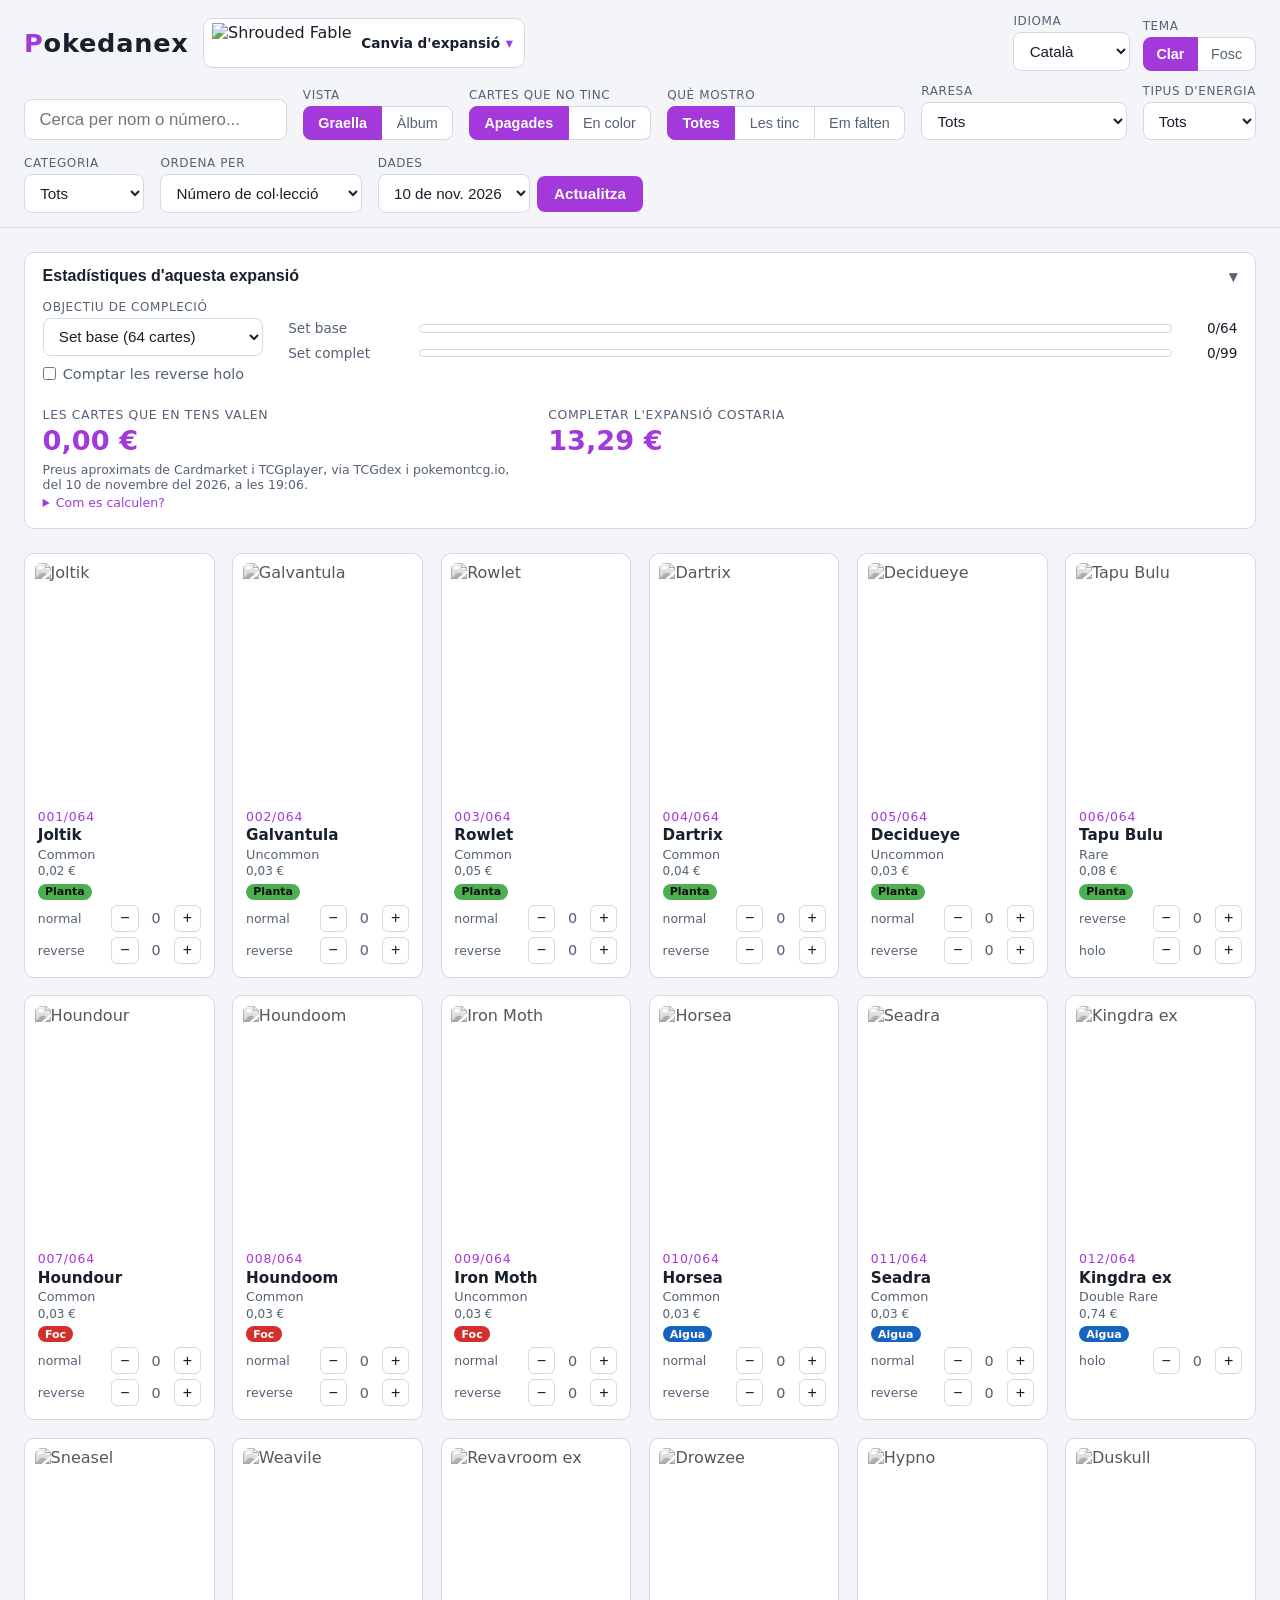
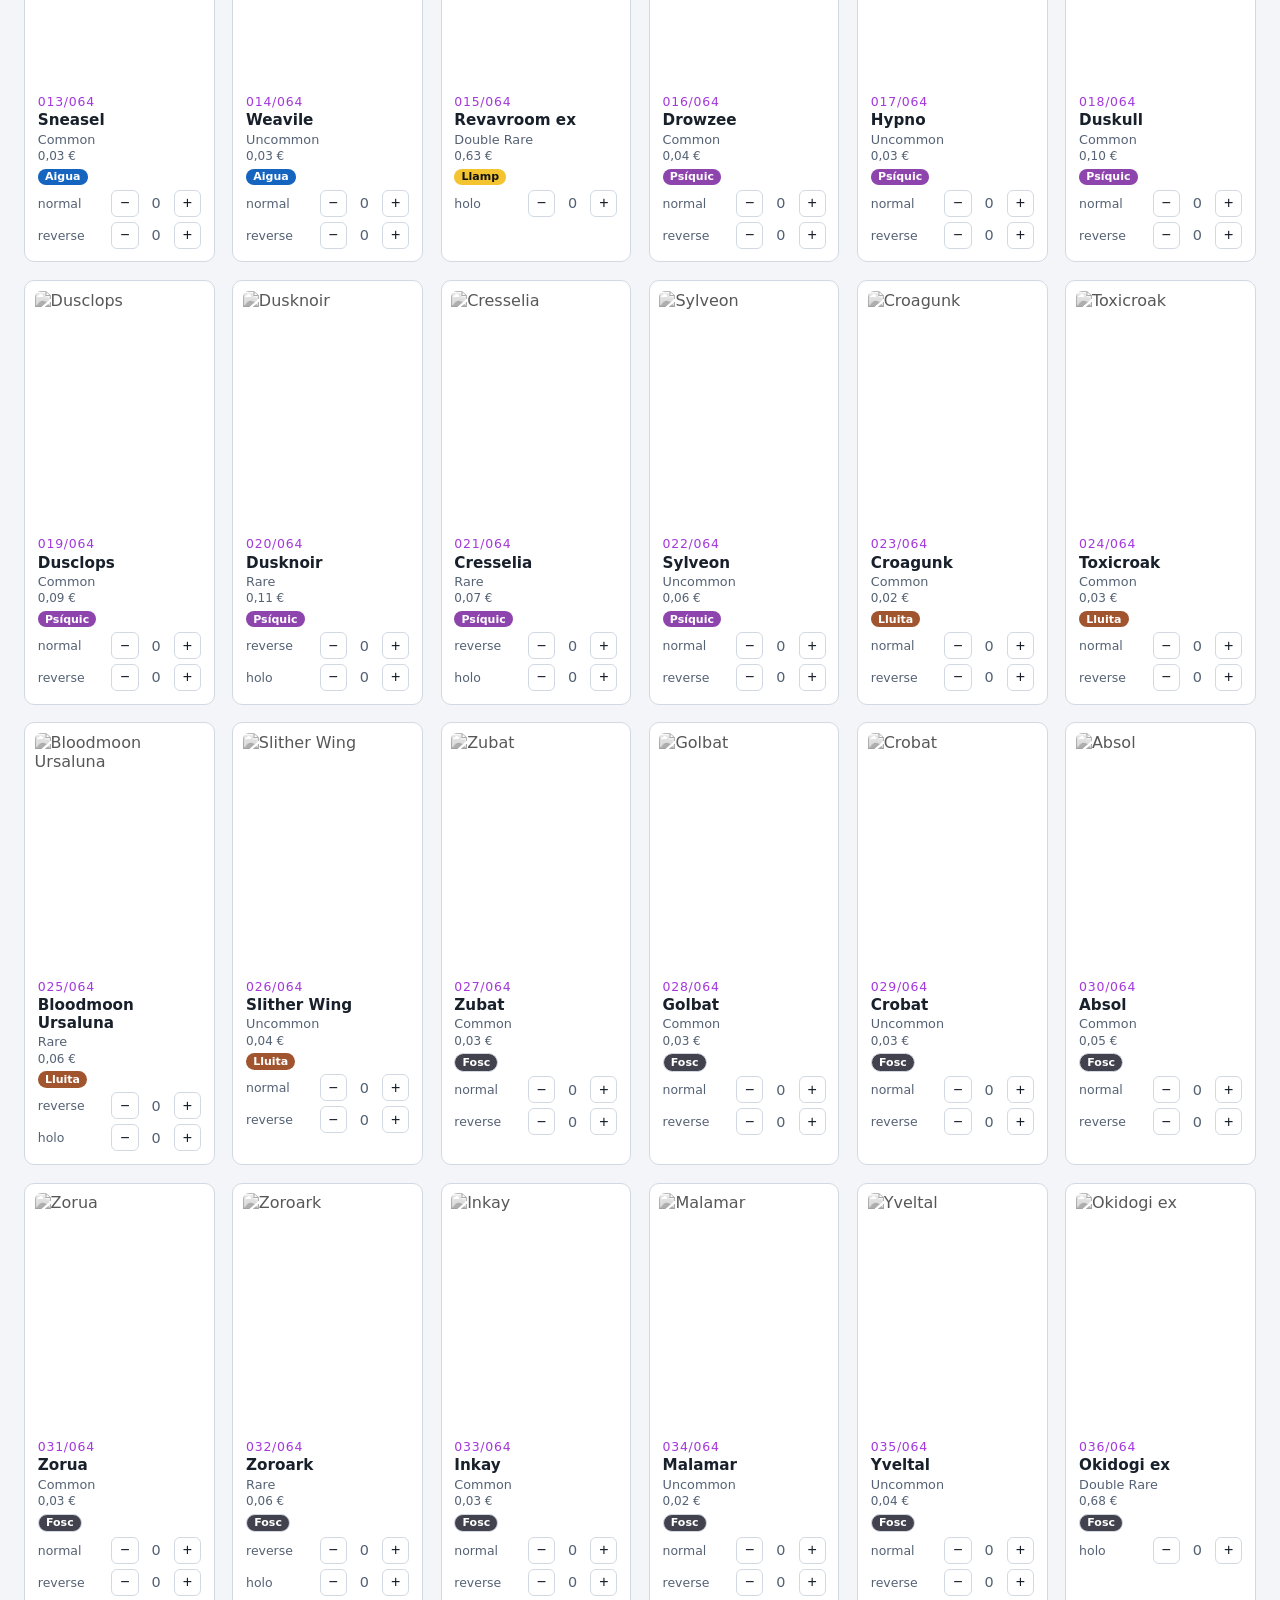
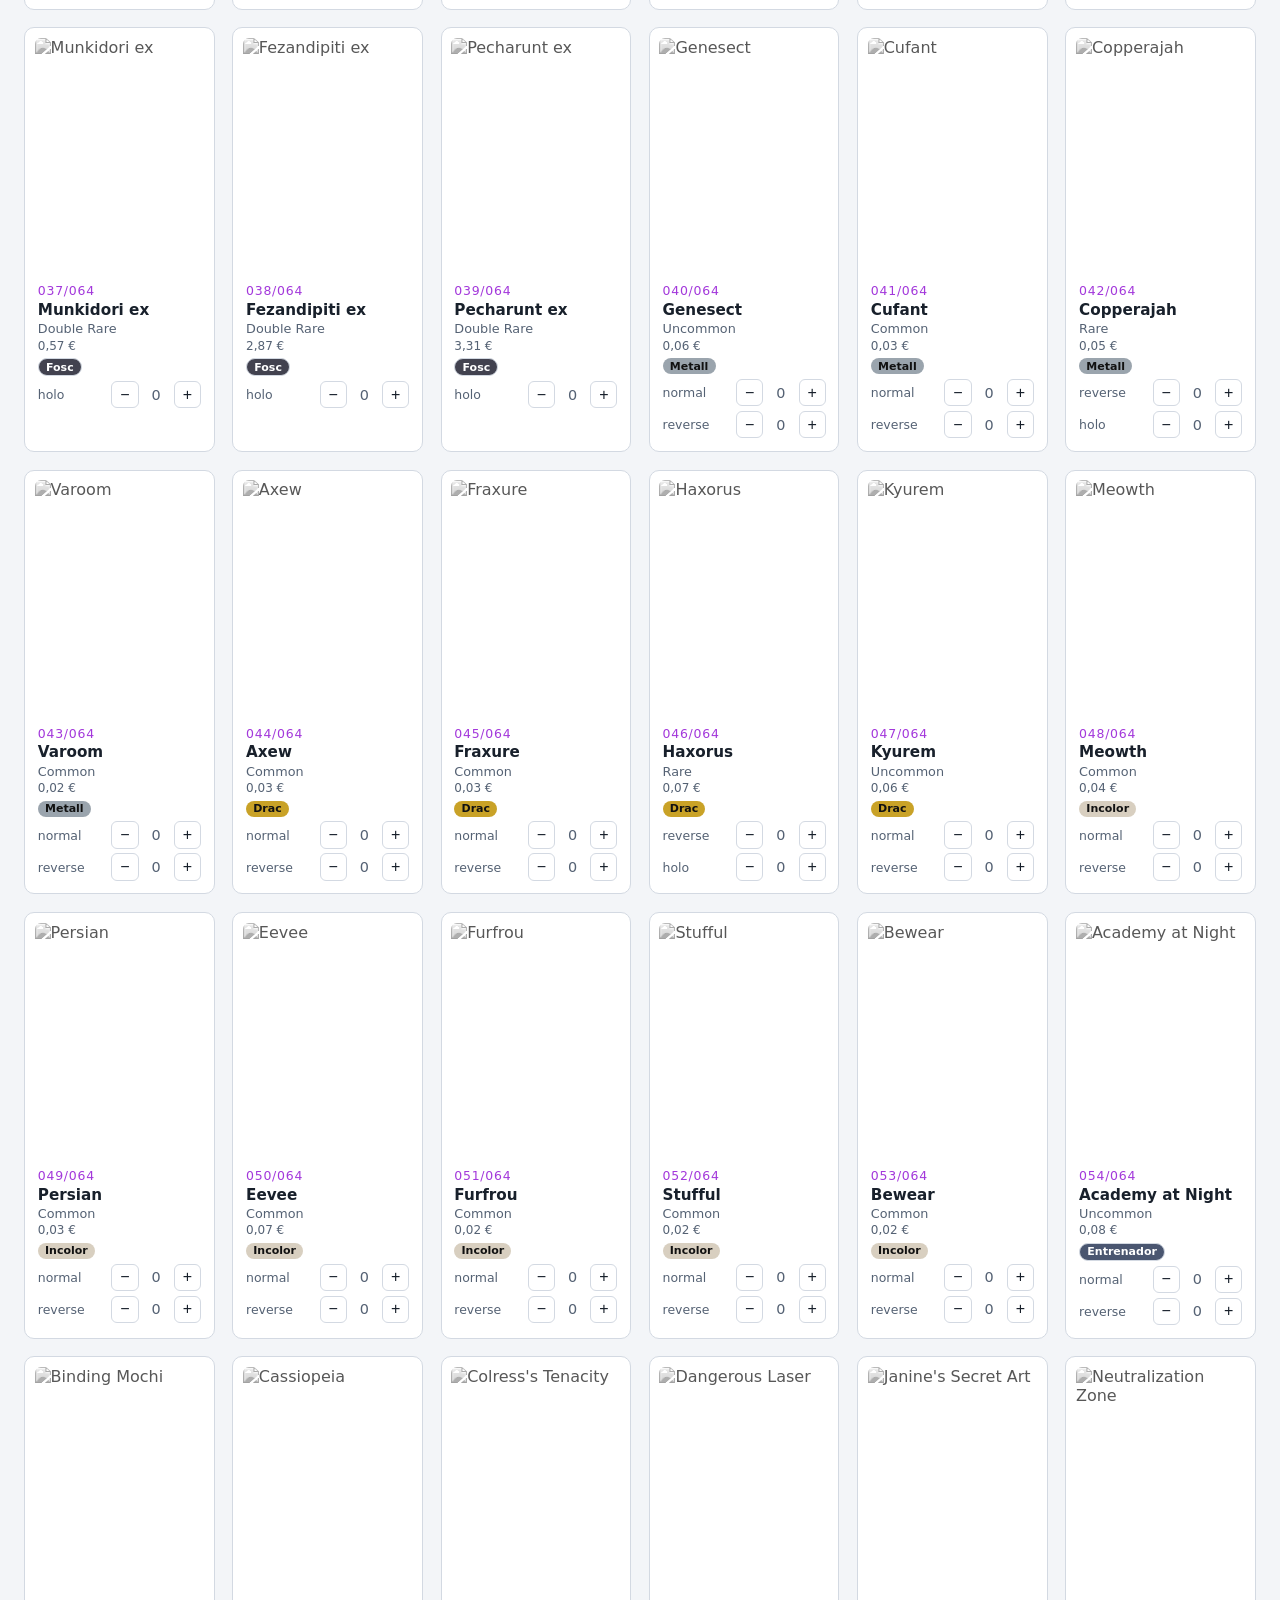
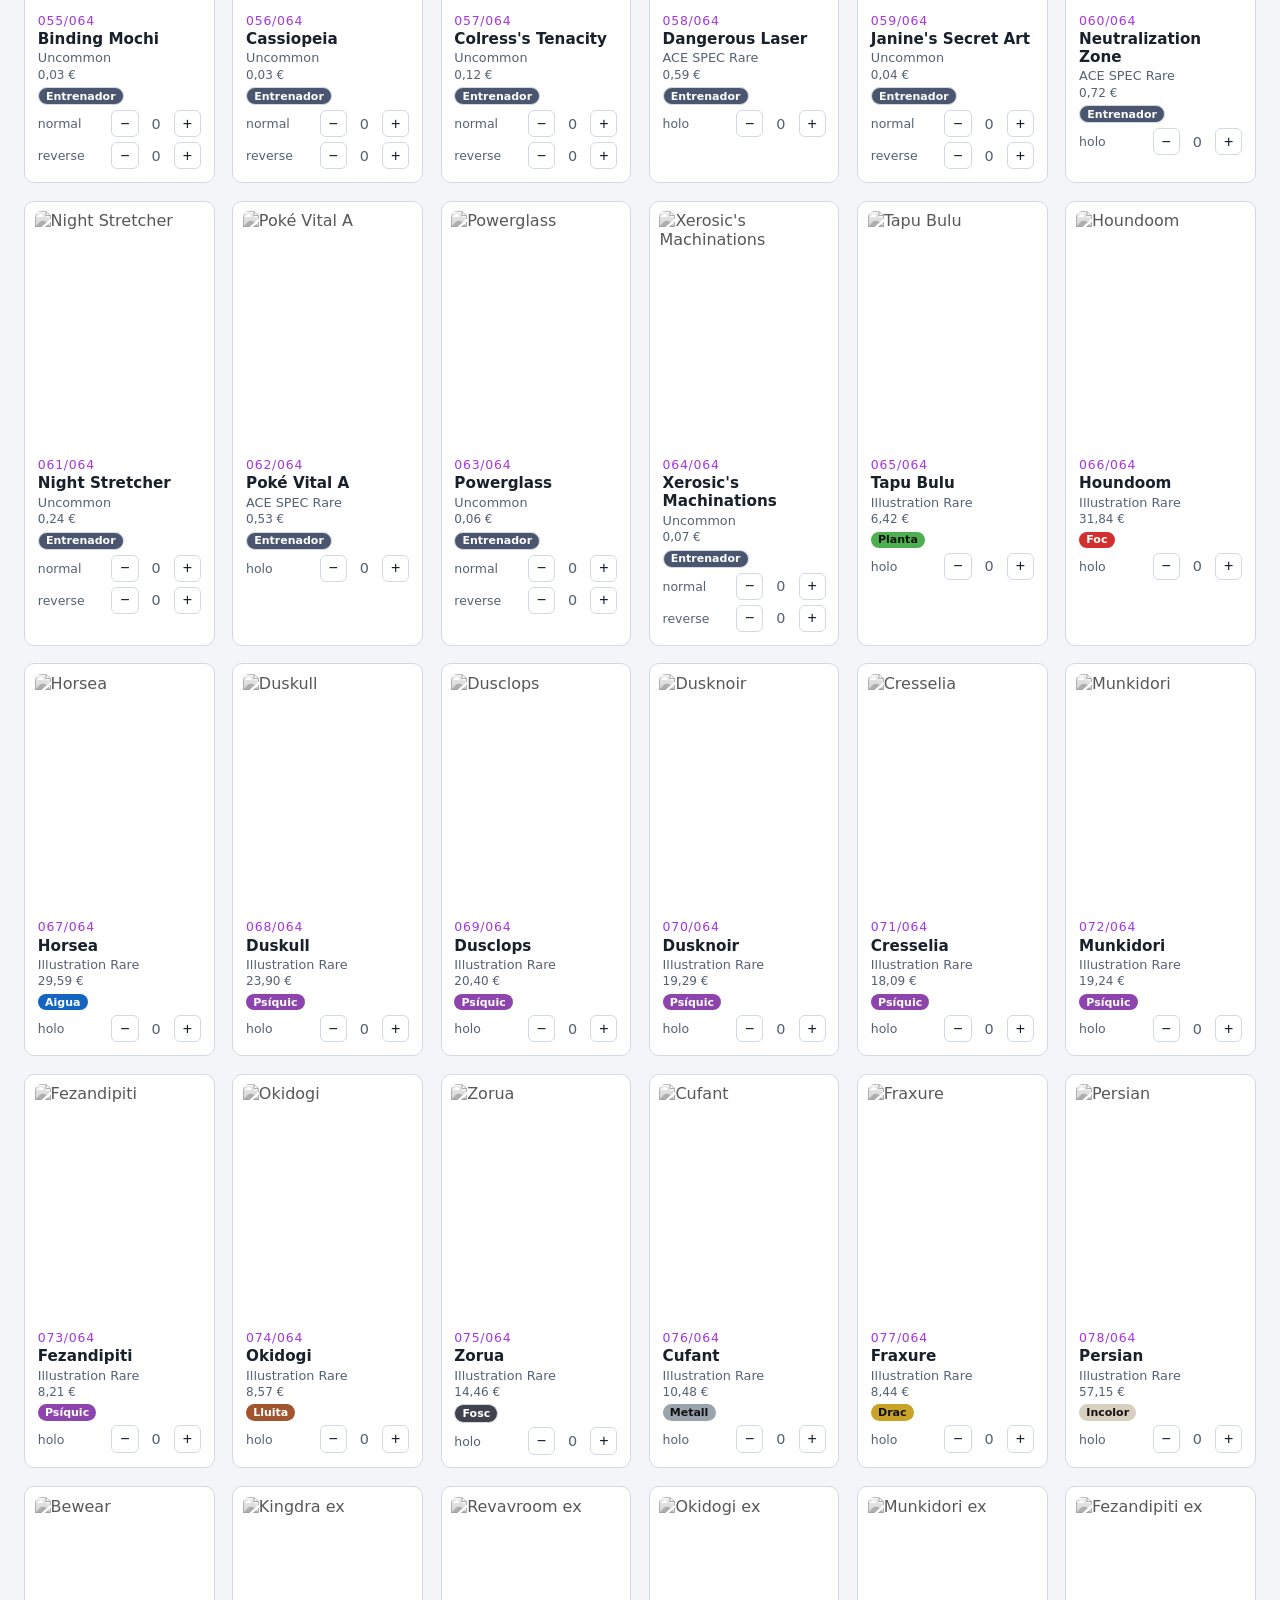
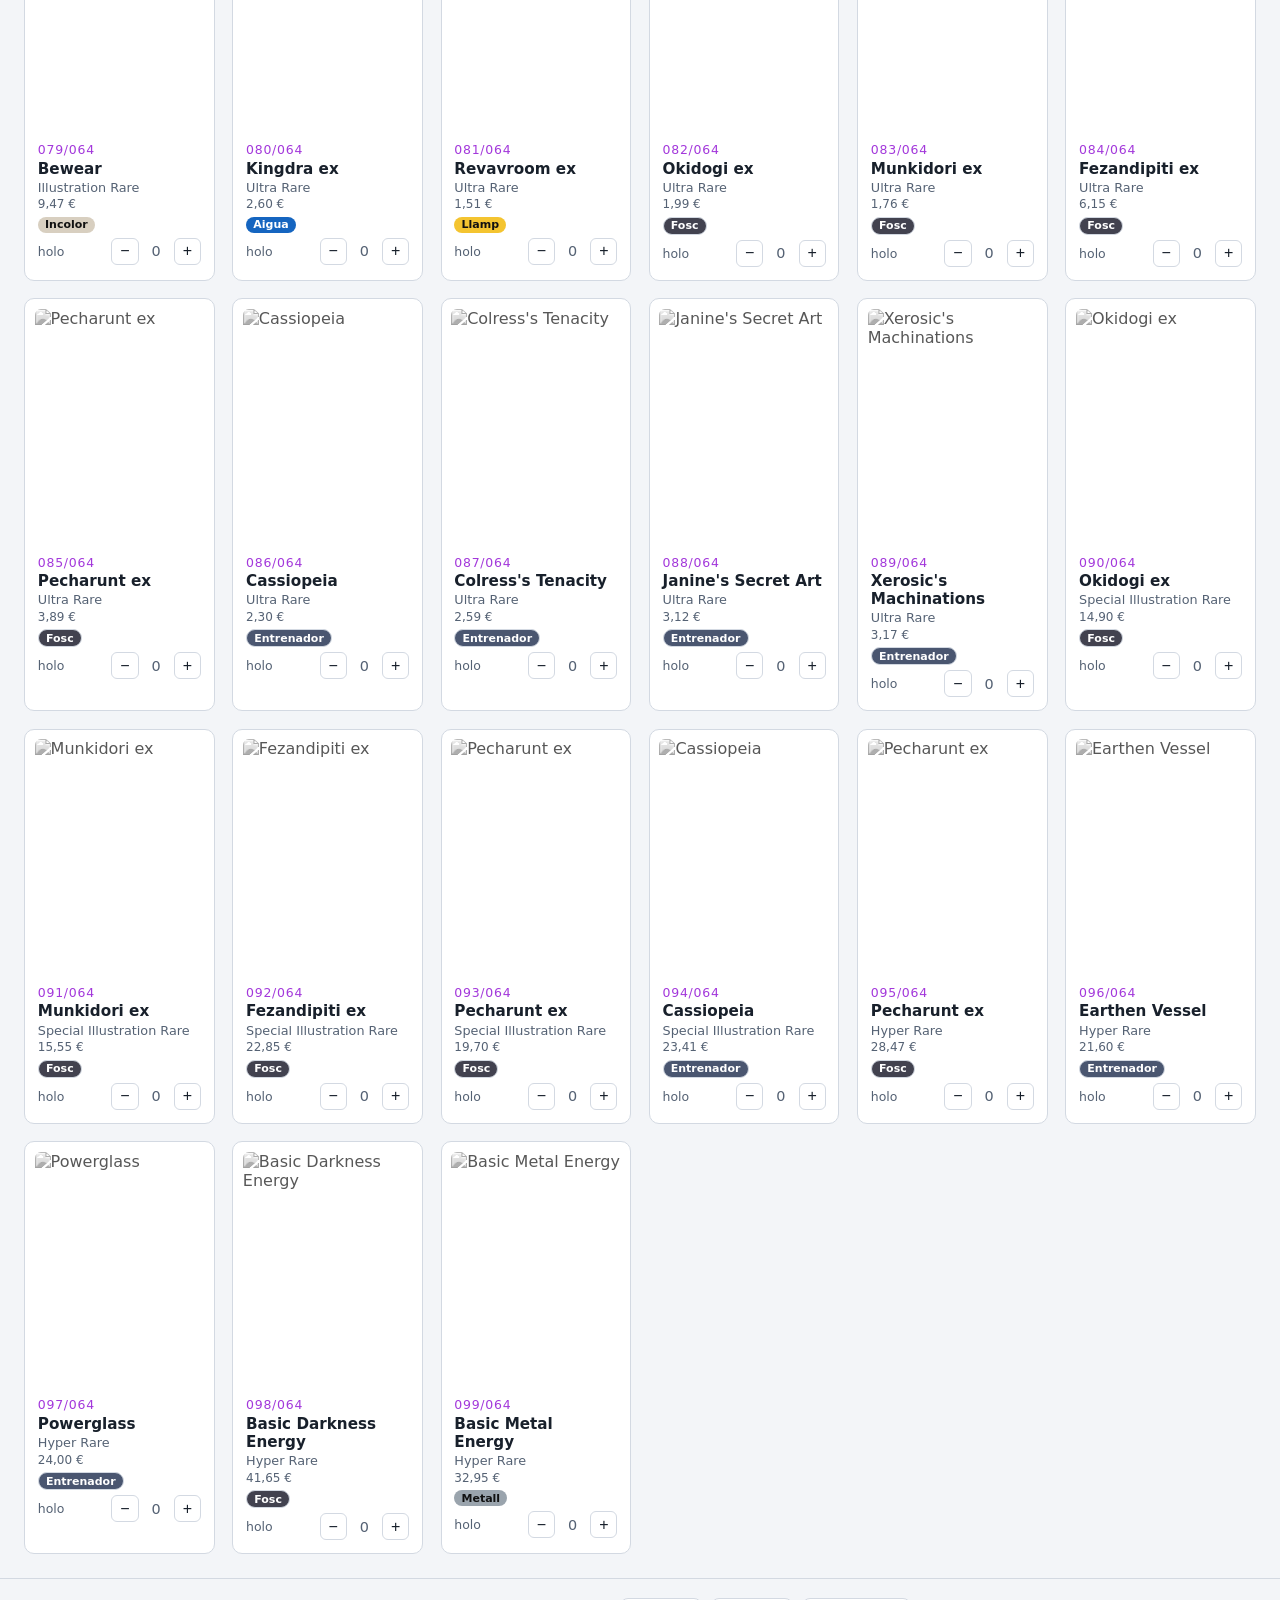
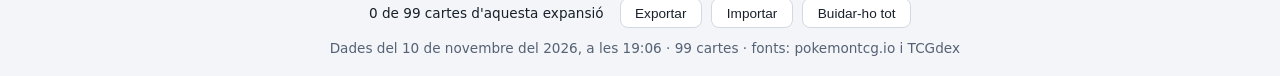
==== app/index.html @ b61984a4 "Merge pull request #34 from GerardRevesV/claude/enquesta-tema-clar Tema clar amb interruptor Clar / " ====
<!DOCTYPE html>
<html lang="ca">
<head>
  <meta charset="UTF-8">
  <!-- viewport-fit=cover: en mòbils amb osca (notch) la pàgina ocupa tota
       la pantalla i el CSS hi afegeix els marges segurs amb env() -->
  <meta name="viewport" content="width=device-width, initial-scale=1, viewport-fit=cover">
  <title>Pokedanex</title>
  <!-- Tema clar o fosc ABANS de carregar l'estil, perquè la pàgina no
       parpellegi: la tria desada al navegador o, si no n'hi ha, la del
       dispositiu (prefers-color-scheme). L'interruptor és a main.js. -->
  <script>
    (function () {
      var desat = null;
      try { desat = window.localStorage.getItem("pokedanex.colorScheme"); } catch (e) {}
      var clar = desat === "clar" || desat === "fosc"
        ? desat === "clar"
        : window.matchMedia("(prefers-color-scheme: light)").matches;
      document.documentElement.dataset.tema = clar ? "clar" : "fosc";
    })();
  </script>
  <link rel="stylesheet" href="css/style.css">
  <link rel="stylesheet" href="css/holo.css">
  <!-- Les imatges de cartes venen d'aquest domini: obrir la connexió
       abans d'hora estalvia temps a la primera imatge (sobretot en 4G) -->
  <link rel="preconnect" href="https://images.pokemontcg.io">
</head>
<body>

  <header class="capcalera">
    <div class="fila-marca">
      <div class="marca">
        <h1>Pokedanex</h1>
        <!-- El logotip del set (que omple el JavaScript) és alhora el botó
             que obre el selector d'expansions (selector-expansions.js).
             Porta el text «Canvia d'expansió» a la vista: a l'enquesta,
             tres persones no van veure que el logotip es podia clicar -->
        <button type="button" id="boto-expansions" class="boto-expansions"
                aria-haspopup="dialog">
          <img id="logo-set" class="logo-set" src="" alt="" decoding="async" hidden>
          <span class="boto-expansions-text">
            <span data-i18n="expansions.obrir">Canvia d'expansió</span>
            <span class="caret" aria-hidden="true">▾</span>
          </span>
        </button>
      </div>
      <div class="preferencies">
        <div class="control">
          <label for="selector-idioma" data-i18n="idioma.etiqueta">Idioma</label>
          <select id="selector-idioma">
            <option value="ca">Català</option>
            <option value="es">Castellano</option>
            <option value="en">English</option>
          </select>
        </div>
        <!-- Tema clar o fosc (es recorda; per defecte, el del dispositiu) -->
        <div class="control">
          <span id="tema-etiqueta" class="control-etiqueta" data-i18n="tema.etiqueta">Tema</span>
          <div id="commutador-tema" class="segmentat" role="group" aria-labelledby="tema-etiqueta">
            <button type="button" data-tema="clar" data-i18n="tema.clar">Clar</button>
            <button type="button" data-tema="fosc" data-i18n="tema.fosc">Fosc</button>
          </div>
        </div>
      </div>
    </div>

    <div class="fila-controls">
      <input id="cercador" class="cercador" type="search" autocomplete="off"
             placeholder="" data-i18n-placeholder="cerca.placeholder">
      <div class="control">
        <span class="control-etiqueta" data-i18n="vista.etiqueta">Vista</span>
        <!-- Commutador de vista: graella clàssica o àlbum realista -->
        <div id="commutador-vista" class="segmentat">
          <button type="button" class="actiu" data-vista="graella" data-i18n="vista.graella">Graella</button>
          <button type="button" data-vista="album" data-i18n="vista.album">Àlbum</button>
        </div>
      </div>
      <!-- En mòbil, la resta de controls es pleguen sota aquest botó
           (a escriptori el botó no es veu i el bloc no altera el layout) -->
      <button type="button" id="boto-filtres" class="boto-filtres"
              aria-expanded="false" aria-controls="bloc-filtres">
        <span class="boto-filtres-text">
          <span data-i18n="filtres.boto">Filtres i opcions</span>
          <!-- Quants filtres hi ha actius a dins (l'omple main.js): amb el
               bloc plegat, era l'única cosa que no es veia -->
          <span id="filtres-compte" class="filtres-compte" hidden></span>
        </span>
        <span class="caret" aria-hidden="true">▾</span>
      </button>
      <div id="bloc-filtres" class="bloc-filtres">
      <div class="control">
        <span class="control-etiqueta" data-i18n="visual.etiqueta">Cartes que no tinc</span>
        <!-- Mode de visualització: col·lecció (cartes pendents apagades)
             o catàleg (totes en color, amb marc daurat a les tingudes) -->
        <div id="mode-visual" class="segmentat">
          <button type="button" class="actiu" data-visual="colleccio" data-i18n="visual.colleccio">Apagades</button>
          <button type="button" data-visual="cataleg" data-i18n="visual.cataleg">En color</button>
        </div>
      </div>
      <div class="control">
        <span class="control-etiqueta" data-i18n="filtre.etiqueta">Col·lecció</span>
        <!-- Filtre de col·lecció: es combina amb el cercador de text -->
        <div id="filtre-colleccio" class="segmentat">
          <button type="button" class="actiu" data-filtre="totes" data-i18n="filtre.totes">Totes</button>
          <button type="button" data-filtre="tinc" data-i18n="filtre.tinc">Les tinc</button>
          <button type="button" data-filtre="falten" data-i18n="filtre.falten">Em falten</button>
        </div>
      </div>
      <!-- Filtres desplegables: es combinen amb el cercador i el filtre de col·lecció.
           Les opcions les omple el JavaScript a partir de les dades del set. -->
      <div class="control">
        <label for="filtre-raresa" data-i18n="filtre.raresa">Raresa</label>
        <select id="filtre-raresa"></select>
      </div>
      <div class="control">
        <label for="filtre-tipus" data-i18n="filtre.tipus">Tipus d'energia</label>
        <select id="filtre-tipus"></select>
      </div>
      <div class="control">
        <label for="filtre-categoria" data-i18n="filtre.categoria">Categoria</label>
        <select id="filtre-categoria"></select>
      </div>
      <!-- Ordenació de la graella: les opcions són fixes, així el canvi
           d'idioma les retradueix sense haver de reconstruir-les -->
      <!-- A la vista d’àlbum aquest control s’amaga (main.js): l’ordre d’un
           àlbum és físic —el número de col·lecció— i no es pot canviar -->
      <div class="control" id="control-ordre">
        <label for="ordre-graella" data-i18n="ordre.etiqueta">Ordena per</label>
        <select id="ordre-graella">
          <option value="numero" data-i18n="ordre.numero">Número de col·lecció</option>
          <option value="preu" data-i18n="ordre.preu">Preu (més cara primer)</option>
          <option value="artista" data-i18n="ordre.artista">Il·lustrador (A-Z)</option>
          <option value="pokedex" data-i18n="ordre.pokedex">Número de Pokédex</option>
        </select>
      </div>
      <!-- Les dues coses que toquen les dades, en un sol bloc: quina
           còpia s'està mirant i el botó de baixar-ne una de nova -->
      <div class="control" id="control-dades">
        <span class="control-etiqueta" data-i18n="dades.etiqueta">Dades</span>
        <div class="dades-fila">
          <select id="selector-versio" data-i18n-aria="versio.etiqueta"></select>
          <button id="boto-actualitza" class="boto-accent" data-i18n="actualitza.boto">
            Actualitza
          </button>
        </div>
      </div>
      <!-- Torna la cerca i tots els filtres al valor per defecte (l'ordre
           i la vista no són filtres: no es toquen). Només es veu si hi ha
           alguna cerca o filtre actiu (main.js) -->
      <button type="button" id="boto-treure-filtres" class="boto-suau boto-treure-filtres"
              data-i18n="graella.treureFiltres" hidden>Treu tots els filtres</button>
      </div><!-- /bloc-filtres -->
    </div>
  </header>

  <main class="contingut">
    <!-- Panell d'estadístiques plegable: progrés, valor i cost de completar (stats.js) -->
    <section id="panell-estad" class="estad" hidden>
      <button type="button" id="estad-capcalera" class="estad-capcalera"
              aria-expanded="true" aria-controls="estad-cos">
        <span data-i18n="estad.titol">Estadístiques de la col·lecció</span>
        <span class="estad-fletxa" aria-hidden="true">▾</span>
      </button>
      <div id="estad-cos" class="estad-cos">
        <div class="estad-objectiu">
          <div class="control">
            <label for="estad-abast" data-i18n="estad.objectiu">Objectiu de compleció</label>
            <!-- Els textos de les opcions els posa stats.js (porten el total de cartes) -->
            <select id="estad-abast">
              <option value="base">Set base</option>
              <option value="complet">Set complet</option>
            </select>
          </div>
          <label class="estad-reverses">
            <input type="checkbox" id="estad-reverses">
            <span data-i18n="estad.ambReverses">Comptar les reverse holo</span>
          </label>
        </div>
        <div id="estad-barres" class="estad-barres"></div>
        <div id="estad-xifres" class="estad-xifres"></div>
      </div>
    </section>

    <p id="missatge" class="missatge" hidden></p>
    <div id="graella" class="graella"></div>

    <!-- Vista d'àlbum: dues pàgines obertes amb butxaques 3x3 (album.js) -->
    <section id="album" class="album" hidden>
      <!-- Barra de coincidències: surt només quan la cerca o algun filtre
           estan actius. A l’àlbum els filtres no amaguen cap butxaca (un
           àlbum amb forats és justament la gràcia): ressalten les cartes
           que coincideixen, diuen a quines pàgines són, i les fletxes
           salten d’una pàgina amb coincidències a la següent. -->
      <div id="album-ressaltat" class="album-ressaltat" hidden>
        <span id="album-ressaltat-text" class="album-ressaltat-text"></span>
        <div class="album-ressaltat-nav">
          <button type="button" id="coincidencia-anterior"
                  class="album-fletxa album-fletxa--petita">&lsaquo;</button>
          <button type="button" id="coincidencia-seguent"
                  class="album-fletxa album-fletxa--petita">&rsaquo;</button>
        </div>
      </div>
      <div class="album-nav">
        <button type="button" id="album-anterior" class="album-fletxa">‹</button>
        <span id="album-indicador" class="album-indicador"></span>
        <button type="button" id="album-seguent" class="album-fletxa">›</button>
      </div>
      <div id="album-llibre" class="album-llibre"></div>
    </section>

    <!-- La mateixa cerca a les altres expansions (cerca-global.js): surt
         només amb una cerca escrita, sota la graella o l'àlbum -->
    <section id="cerca-global" class="cerca-global" hidden>
      <h2 class="cerca-global-titol" data-i18n="global.titol">A altres expansions</h2>
      <p id="cerca-global-estat" class="cerca-global-estat"></p>
      <div id="cerca-global-llista" class="cerca-global-llista"></div>
    </section>

    <!-- Zoom de carta: la imatge gran per sobre de tot (clic fora, × o Esc per tancar) -->
    <div id="zoom" class="zoom" hidden>
      <div class="zoom-fitxa" role="dialog" aria-modal="true" aria-labelledby="zoom-nom">
        <!-- L'aria-label del botó el posa el JavaScript (canvia amb l'idioma) -->
        <button type="button" id="zoom-tancar" class="zoom-tancar">×</button>
        <img id="zoom-imatge" class="zoom-imatge" alt="" decoding="async">
        <!-- Les fletxes ‹ › passen a la carta anterior o següent sense tancar
             el zoom (també amb les fletxes del teclat o lliscant el dit);
             els aria-label els posa el JavaScript -->
        <div class="zoom-capcal">
          <button type="button" id="zoom-anterior" class="zoom-fletxa">&lsaquo;</button>
          <div class="zoom-info">
            <span id="zoom-numero" class="zoom-numero"></span>
            <span id="zoom-nom" class="zoom-nom"></span>
            <span id="zoom-raresa" class="zoom-raresa"></span>
          </div>
          <button type="button" id="zoom-seguent" class="zoom-fletxa">&rsaquo;</button>
        </div>
        <!-- Files de comptadors per variant: les omple el JavaScript en obrir el zoom -->
        <div id="zoom-variants" class="zoom-variants"></div>
        <!-- Què és una reverse holo: només es veu si la carta en té -->
        <p id="zoom-ajuda-reverse" class="zoom-ajuda-reverse" hidden>
          <span class="zoom-ajuda-reverse-icona" aria-hidden="true">i</span>
          <span data-i18n="variant.ajudaReverse">Reverse holo</span>
        </p>
        <button type="button" id="zoom-graella" class="zoom-graella" data-i18n="zoom.veureGraella">
          Veure a la graella
        </button>
        <!-- En tàctil, main.js canvia la clau per la versió sense "Esc" -->
        <p id="zoom-ajuda" class="zoom-ajuda" data-i18n="zoom.ajuda">Toca fora o prem Esc per tancar</p>
      </div>
    </div>

    <!-- Selector d'expansions: panell modal amb la llista de sets, cerca i
         progrés de cadascun. La llista l'omple selector-expansions.js. -->
    <dialog id="selector-expansions" class="selector-expansions">
      <div class="expansions-capcalera">
        <input id="expansions-cerca" type="search" autocomplete="off"
               placeholder="" data-i18n-placeholder="expansions.cerca">
        <!-- Botonet per invertir l'ordre per data (text i títol els posa el JS) -->
        <button type="button" id="expansions-ordre" class="expansions-ordre"></button>
        <!-- El × per tancar: només es veu en tàctil (no hi ha tecla Esc) -->
        <button type="button" id="expansions-tancar" class="expansions-tancar"
                data-i18n-aria="expansions.tancar">×</button>
      </div>
      <div id="expansions-llista" class="expansions-llista"></div>
      <p id="expansions-buit" class="expansions-buit"
         data-i18n="expansions.capResultat" hidden></p>
      <footer class="expansions-peu">
        <label class="expansions-tema">
          <input type="checkbox" id="tema-per-set">
          <span data-i18n="expansions.temaPerSet">Tema segons l'expansió</span>
        </label>
      </footer>
    </dialog>
  </main>

  <footer class="peu">
    <!-- Barra d'eines de la col·lecció: progrés i còpia de seguretat -->
    <div class="eines-colleccio">
      <span id="colleccio-total" class="colleccio-total"></span>
      <button type="button" id="boto-exportar" class="boto-suau" data-i18n="colleccio.exportar">Exportar</button>
      <button type="button" id="boto-importar" class="boto-suau" data-i18n="colleccio.importar">Importar</button>
      <button type="button" id="boto-buidar" class="boto-suau boto-suau--perill" data-i18n="colleccio.buidar">Buidar</button>
      <input id="fitxer-importar" type="file" accept=".json,application/json" hidden>
    </div>
    <div class="peu-fila">
      <!-- El símbol del set l'omple el JavaScript amb la URL de les dades -->
      <img id="simbol-set" class="simbol-set" src="" alt="" hidden>
      <span id="peu-dades"></span>
    </div>
  </footer>

  <script type="module" src="js/main.js"></script>
</body>
</html>
---- app/css/style.css ----
/* Pokedanex — tema fosc amb accent verd-turquesa (estil heretat del projecte tcg) */

:root {
  --fons: #0e1116;          /* fons general de la pàgina */
  --fons-suau: #151a22;     /* fons de controls (cercador, selectors) */
  --fons-carta: #171d27;    /* fons de cada carta de la graella */
  --vora: #242c39;
  --text: #e8edf4;
  --text-suau: #93a1b3;
  --accent: #2fd6b5;        /* el verd-turquesa del projecte */
  --accent-text: #06231d;   /* text fosc sobre el color d'accent */
  --resplendor: rgba(47, 214, 181, 0.25); /* halo suau del color d'accent */
  --error: #ff7a6e;
  --or-clar: #e8c877;       /* marc daurat del mode catàleg (to clar) */
  --or-fosc: #9a7a3a;       /* marc daurat del mode catàleg (to fosc) */
  /* Cartes que encara no tens («Apagades»): en gris, però prou clares
     per reconèixer el Pokémon i llegir-ne el nom. Abans eren gris a
     opacitat 0.45, gairebé negres sobre el fons fosc («massa fosca»
     a l'enquesta). La diferència amb les que tens és el color. */
  --pendent-filtre: grayscale(1) brightness(1.1);
  --pendent-opacitat: 0.7;

  /* Colors de peces concretes (abans escrits a mà dins de cada regla):
     així el tema clar només ha de canviar aquests valors */
  --capcalera-fons: rgba(14, 17, 22, 0.92);   /* capçalera enganxosa, amb desenfocament */
  --capcalera-fons-opac: rgba(14, 17, 22, 0.98); /* la mateixa, sense desenfocament (tàctil) */
  --pastilla-text: #fff;          /* text de les pastilles de tipus fosques */
  --pastilla-text-fosc: #111;     /* text de les pastilles de tipus clares */
  --album-tapa-clar: #232a36;     /* tapes del carpesà (degradat) */
  --album-tapa-fosc: #10151d;
  --album-pagina: #1a2029;        /* paper de les pàgines de l'àlbum */
  --funda-vora: rgba(255, 255, 255, 0.08);  /* plàstic de les butxaques */
  --funda-fons: rgba(255, 255, 255, 0.02);
  --funda-reflex: rgba(255, 255, 255, 0.1); /* reflex de llum del plàstic */
  --funda-opaca: #20252e;         /* el plàstic en versió opaca (marc daurat) */
  --or-resplendor: rgba(232, 200, 119, 0.07); /* halo interior del marc daurat */
  --tel-zoom: rgba(0, 0, 0, 0.75);   /* teló fosc darrere del zoom */
  --tel-dialeg: rgba(0, 0, 0, 0.65); /* teló darrere del selector d'expansions */
  /* Totes les ombres són negres; aquest factor en multiplica l'opacitat
     (1 = tal com eren; el tema clar les fa més suaus) */
  --ombra-forca: 1;

  /* Colors dels tipus d'energia (pastilles de la graella).
     Els tons foscos estan triats perquè la lletra blanca hi contrasti prou
     (WCAG AA, mínim 4.5:1); sobre els clars la lletra es posa fosca. */
  --tipus-grass: #4caf50;
  --tipus-fire: #d32f2f;
  --tipus-water: #1565c0;
  --tipus-lightning: #f4c430;
  --tipus-psychic: #8e44ad;
  --tipus-fighting: #a0552f;
  /* Aclarit del #2b2b33 per destacar sobre --fons-carta (#171d27);
     contrast WCAG amb text blanc: 9,89:1 (mínim 4,5:1) */
  --tipus-darkness: #42424f;
  --tipus-metal: #9aa4ad;
  --tipus-dragon: #c9a227;
  --tipus-colorless: #d8cfc0;
  /* Aclarit del #3a4454 pel mateix motiu;
     contrast WCAG amb text blanc: 7,35:1 (mínim 4,5:1) */
  --tipus-neutre: #4a5670;
}

/* ---------- Tema clar ----------
   Els mateixos noms amb valors per a fons clar. L'atribut data-tema de
   <html> el posa l'script del <head> (index.html) abans del primer
   pintat, i l'interruptor «Tema» de la capçalera el canvia. L'accent de
   cada expansió el recalcula temes.js (enfosquit fins a 4,5:1 de
   contrast); aquí només hi ha el del tema per defecte. */
:root[data-tema="clar"] {
  color-scheme: light;      /* controls natius (desplegables, barres) en clar */
  --fons: #f3f5f8;
  --fons-suau: #ffffff;
  --fons-carta: #ffffff;
  --vora: #d3d9e2;
  --text: #18202b;          /* 15,0:1 sobre --fons */
  --text-suau: #556274;     /* 5,7:1 sobre --fons (mínim 4,5:1) */
  --accent: #197c69;        /* el turquesa, enfosquit (4,66:1 sobre --fons) */
  --accent-text: #ffffff;
  --resplendor: rgba(25, 124, 105, 0.22);
  --error: #c0392b;         /* 4,98:1 sobre --fons */
  --or-clar: #e2b84f;
  --or-fosc: #a07a2a;

  /* Cartes que no tens: sobre fons clar n'hi ha prou amb el gris (sense
     aclarir) i una mica de transparència; més transparent, les cartes
     de fons blanc es fonien amb la fitxa */
  --pendent-filtre: grayscale(1);
  --pendent-opacitat: 0.75;

  --capcalera-fons: rgba(243, 245, 248, 0.92);
  --capcalera-fons-opac: rgba(243, 245, 248, 0.98);
  --album-tapa-clar: #cfd6e0;
  --album-tapa-fosc: #aab4c2;
  --album-pagina: #fbfcfd;
  --funda-vora: rgba(24, 32, 43, 0.12);
  --funda-fons: rgba(24, 32, 43, 0.02);
  --funda-reflex: rgba(255, 255, 255, 0.45);
  --funda-opaca: #f6f7f9;
  --or-resplendor: rgba(226, 184, 79, 0.12);
  --tel-zoom: rgba(24, 32, 43, 0.6);
  --tel-dialeg: rgba(24, 32, 43, 0.5);
  --ombra-forca: 0.35;
}

* {
  box-sizing: border-box;
  margin: 0;
  padding: 0;
}

/* Un element amb l'atribut hidden mai no es veu, ni que tingui display propi */
[hidden] {
  display: none !important;
}

body {
  background: var(--fons);
  color: var(--text);
  font-family: "Segoe UI", system-ui, sans-serif;
  min-height: 100vh;
  display: flex;
  flex-direction: column;
}

/* ---------- Capçalera ---------- */

.capcalera {
  position: sticky;
  top: 0;
  z-index: 10;
  background: var(--capcalera-fons);
  /* Safari (iOS/Mac) encara demana el prefix -webkit- per al desenfocament */
  -webkit-backdrop-filter: blur(6px);
  backdrop-filter: blur(6px);
  border-bottom: 1px solid var(--vora);
  padding: 0.9rem 1.5rem;
}

.fila-marca {
  display: flex;
  align-items: center;
  justify-content: space-between;
  gap: 1rem;
  flex-wrap: wrap;
}

/* Idioma i tema, junts a la dreta de la fila de la marca */
.preferencies {
  display: flex;
  align-items: flex-end;
  gap: 0.8rem;
  flex-wrap: wrap;
}

/* Els dos botons Clar / Fosc fan la seva mida (al mòbil, els botons
   segmentats es reparteixen l'ample i aquí quedaven esclafats) */
#commutador-tema button {
  flex: none;
  padding-left: 0.8rem;
  padding-right: 0.8rem;
}

.marca {
  display: flex;
  align-items: center;
  gap: 0.9rem;
}

.marca h1 {
  font-size: 1.6rem;
  letter-spacing: 0.03em;
}

.marca h1::first-letter {
  color: var(--accent);
}

.logo-set {
  height: 2.4rem;
  width: auto;
}

/* El logotip del set és un botó: obre el selector d'expansions. Té
   aspecte de botó de debò (fons, vora i el text «Canvia d'expansió»):
   amb només el logotip, a l'enquesta no tothom va veure que es clicava */
.boto-expansions {
  display: flex;
  align-items: center;
  gap: 0.6rem;
  background: var(--fons-suau);
  color: var(--text);
  border: 1px solid var(--vora);
  border-radius: 10px;
  padding: 0.3rem 0.7rem 0.3rem 0.5rem;
  font: inherit;
  cursor: pointer;
}

.boto-expansions:hover,
.boto-expansions:focus-visible {
  border-color: var(--accent);
  box-shadow: 0 0 12px var(--resplendor);
  outline: none;
}

/* «Canvia d'expansió ▾»: el text i la fletxa, junts */
.boto-expansions-text {
  display: flex;
  align-items: center;
  gap: 0.35rem;
  font-size: 0.85rem;
  font-weight: 600;
  white-space: nowrap;
}

.boto-expansions .caret {
  color: var(--accent);
  font-size: 0.9rem;
}

.boto-expansions:hover .boto-expansions-text,
.boto-expansions:focus-visible .boto-expansions-text {
  color: var(--accent);
}

.fila-controls {
  display: flex;
  align-items: flex-end;
  gap: 1rem;
  flex-wrap: wrap;
  margin-top: 0.8rem;
}

/* Botó "Filtres i opcions": només existeix visualment en mòbil (el bloc
   de ≤767px li dona forma); a escriptori mai no es veu */
.boto-filtres {
  display: none;
}

/* El text del botó i el distintiu de filtres actius van junts, perquè el
   space-between del botó no els separi (el distintiu ha de tocar el text) */
.boto-filtres-text {
  display: flex;
  align-items: center;
  gap: 0.5rem;
}

/* «Treu tots els filtres», al final del bloc de filtres (només surt si
   n'hi ha algun d'actiu): alineat a baix amb els controls del costat */
.boto-treure-filtres {
  align-self: flex-end;
  min-height: 2.2rem;
}

.filtres-compte {
  display: inline-flex;
  align-items: center;
  justify-content: center;
  min-width: 1.35rem;
  height: 1.35rem;
  padding: 0 0.3rem;
  background: var(--accent);
  color: var(--accent-text);
  border-radius: 999px;
  font-size: 0.78rem;
  font-weight: 600;
}

/* Els dos controls de dades (quina còpia es mira i el botó de baixar-ne
   una de nova) comparteixen l'etiqueta "Dades" i van en una fila */
.dades-fila {
  display: flex;
  align-items: center;
  gap: 0.4rem;
}

/* display: contents fa el bloc invisible per al layout: els controls de
   dins participen de la fila flex com sempre (escriptori intacte) */
.bloc-filtres {
  display: contents;
}

.control {
  display: flex;
  flex-direction: column;
  gap: 0.25rem;
}

.control label,
.control .control-etiqueta {
  font-size: 0.75rem;
  color: var(--text-suau);
  text-transform: uppercase;
  letter-spacing: 0.05em;
}

/* Cercador gran i immediat, com al projecte tcg */
.cercador {
  flex: 1;
  min-width: 220px;
  font-size: 1.05rem;
  padding: 0.6rem 0.9rem;
}

.cercador,
select {
  background: var(--fons-suau);
  color: var(--text);
  border: 1px solid var(--vora);
  border-radius: 8px;
}

select {
  padding: 0.55rem 0.7rem;
  font-size: 0.95rem;
}

.cercador:focus,
select:focus {
  outline: none;
  border-color: var(--accent);
}

.boto-accent {
  background: var(--accent);
  color: var(--accent-text);
  border: none;
  border-radius: 8px;
  padding: 0.6rem 1.1rem;
  font-size: 0.95rem;
  font-weight: 600;
  cursor: pointer;
}

.boto-accent:hover:not(:disabled) {
  filter: brightness(1.15);
}

.boto-accent:disabled {
  opacity: 0.5;
  cursor: wait;
}

/* Botons segmentats del filtre de col·lecció (Totes / Les tinc / Em falten) */
.segmentat {
  display: flex;
}

.segmentat button {
  background: var(--fons-suau);
  color: var(--text-suau);
  border: 1px solid var(--vora);
  padding: 0.5rem 0.9rem;
  font-size: 0.9rem;
  cursor: pointer;
}

.segmentat button:first-child {
  border-radius: 8px 0 0 8px;
}

.segmentat button:last-child {
  border-radius: 0 8px 8px 0;
}

.segmentat button + button {
  border-left: none;
}

.segmentat button.actiu {
  background: var(--accent);
  color: var(--accent-text);
  border-color: var(--accent);
  font-weight: 600;
}

/* ---------- Contingut ---------- */

.contingut {
  flex: 1;
  width: 100%;
  max-width: 1400px;
  margin: 0 auto;
  padding: 1.5rem;
}

.missatge {
  padding: 0.8rem 1rem;
  margin-bottom: 1rem;
  border: 1px solid var(--vora);
  border-left: 3px solid var(--accent);
  border-radius: 8px;
  background: var(--fons-suau);
  color: var(--text-suau);
}

.missatge--error {
  border-left-color: var(--error);
  color: var(--error);
}

/* ---------- Graella de cartes ---------- */

.graella {
  display: grid;
  grid-template-columns: repeat(auto-fill, minmax(170px, 1fr));
  gap: 1.1rem;
}

.carta {
  background: var(--fons-carta);
  border: 1px solid var(--vora);
  border-radius: 10px;
  padding: 0.6rem;
  transition: transform 0.15s ease, border-color 0.15s ease, box-shadow 0.15s ease;
}

/* El :hover de la fitxa és al bloc @media (hover: hover) del final:
   en tàctil el primer toc el deixaria "enganxat" a la darrera carta */

.carta-imatge {
  display: block;
  width: 100%;
  aspect-ratio: 63 / 88;   /* proporció real d'una carta Pokémon */
  object-fit: contain;
  border-radius: 6px;
  transition: filter 0.3s ease, opacity 0.3s ease;
}

/* Carta sense cap còpia: apagada i grisosa; s'encén quan en tens alguna */
.carta--pendent .carta-imatge {
  filter: var(--pendent-filtre);
  opacity: var(--pendent-opacitat);
}

.carta-info {
  display: flex;
  flex-direction: column;
  gap: 0.15rem;
  padding: 0.55rem 0.2rem 0.2rem;
}

.carta-numero {
  font-size: 0.78rem;
  color: var(--accent);
  letter-spacing: 0.06em;
}

.carta-nom {
  font-weight: 600;
  font-size: 0.95rem;
}

.carta-raresa {
  font-size: 0.8rem;
  color: var(--text-suau);
}

/* Preu orientatiu de la carta (Cardmarket) */
.carta-preu {
  font-size: 0.75rem;
  color: var(--text-suau);
}

/* Pastilles de color amb els tipus d'energia de la carta */
.carta-tipus {
  display: flex;
  flex-wrap: wrap;
  gap: 0.25rem;
  margin-top: 0.2rem;
}

/* El fons neutre és el valor per defecte: un tipus desconegut cau aquí */
.pastilla-tipus {
  font-size: 11px;
  padding: 0.1rem 0.45rem;
  border-radius: 999px;
  font-weight: 600;
  color: var(--pastilla-text);
  background: var(--tipus-neutre);
}

/* Sobre fons clars, la lletra és fosca perquè es llegeixi bé */
.pastilla-tipus--fosca-lletra {
  color: var(--pastilla-text-fosc);
}

/* Fons molt foscos o neutres: una vora fina perquè no es perdin */
.pastilla-tipus--vora {
  border: 1px solid var(--vora);
}

.pastilla-tipus--grass { background: var(--tipus-grass); }
.pastilla-tipus--fire { background: var(--tipus-fire); }
.pastilla-tipus--water { background: var(--tipus-water); }
.pastilla-tipus--lightning { background: var(--tipus-lightning); }
.pastilla-tipus--psychic { background: var(--tipus-psychic); }
.pastilla-tipus--fighting { background: var(--tipus-fighting); }
.pastilla-tipus--darkness { background: var(--tipus-darkness); }
.pastilla-tipus--metal { background: var(--tipus-metal); }
.pastilla-tipus--dragon { background: var(--tipus-dragon); }
.pastilla-tipus--colorless { background: var(--tipus-colorless); }
.pastilla-tipus--neutre { background: var(--tipus-neutre); }

/* Comptadors per variant (normal / reverse / holo) dins de cada carta */
.variants {
  display: flex;
  flex-direction: column;
  gap: 0.3rem;
  padding: 0.1rem 0.2rem 0.2rem;
}

.variant-fila {
  display: flex;
  align-items: center;
  gap: 0.35rem;
}

.variant-nom {
  flex: 1;
  font-size: 0.78rem;
  color: var(--text-suau);
  /* Si la fila no hi cap (columnes estretes, lletra engrandida), el nom
     es trunca amb punts suspensius en lloc de fer sobresortir els botons */
  min-width: 0;
  overflow: hidden;
  text-overflow: ellipsis;
  white-space: nowrap;
}

.boto-comptador {
  width: 1.7rem;
  height: 1.7rem;
  background: var(--fons-suau);
  color: var(--text);
  border: 1px solid var(--vora);
  border-radius: 6px;
  font-size: 1rem;
  line-height: 1;
  cursor: pointer;
}

/* El :hover del botó és al bloc @media (hover: hover) del final */

.comptador-valor {
  min-width: 1.5rem;
  text-align: center;
  font-size: 0.9rem;
  color: var(--text-suau);
}

.comptador-valor--te {
  color: var(--accent);
  font-weight: 600;
}

/* Carta ressaltada un instant en arribar-hi des de l'àlbum */
.carta--ressaltada {
  border-color: var(--accent);
  box-shadow: 0 0 0 2px var(--accent);
}

/* El missatge de buit porta el botó «Treure els filtres» a sota */
.graella-buida {
  grid-column: 1 / -1;
  display: flex;
  flex-direction: column;
  align-items: center;
  gap: 0.9rem;
  text-align: center;
  color: var(--text-suau);
  padding: 3rem 1rem;
}

/* La mateixa cerca a les altres expansions (cerca-global.js): una franja
   sota la graella amb cartes petites que porten a la seva expansió */
.cerca-global {
  margin-top: 2rem;
  padding-top: 1.2rem;
  border-top: 1px solid var(--vora);
}

.cerca-global-titol {
  margin: 0 0 0.4rem;
  font-size: 1.05rem;
}

.cerca-global-estat {
  margin: 0 0 0.8rem;
  color: var(--text-suau);
  font-size: 0.9rem;
}

.cerca-global-llista {
  display: grid;
  grid-template-columns: repeat(auto-fill, minmax(120px, 1fr));
  gap: 0.8rem;
}

/* Al mòbil, tres per fila: són cartes de consulta ràpida, no cal que
   siguin tan grans com les de la graella */
@media (max-width: 600px) {
  .cerca-global-llista {
    grid-template-columns: repeat(3, minmax(0, 1fr));
    gap: 0.5rem;
  }
}

.global-carta {
  display: flex;
  flex-direction: column;
  gap: 0.25rem;
  padding: 0.5rem;
  background: var(--fons-carta);
  border: 1px solid var(--vora);
  border-radius: 10px;
  color: var(--text);
  font: inherit;
  text-align: left;
  cursor: pointer;
  min-width: 0;
}

.global-carta:hover,
.global-carta:focus-visible {
  border-color: var(--accent);
}

.global-carta img {
  display: block;
  width: 100%;
  aspect-ratio: 63 / 88;
  object-fit: contain;
}

.global-carta b {
  font-size: 0.85rem;
  overflow-wrap: anywhere;
}

.global-carta small {
  font-size: 0.75rem;
  color: var(--text-suau);
}

/* ---------- Clic sobre una carta: obrir-la en gran ---------- */

/* Tota la fitxa obre el zoom (lupa), menys el bloc de variants, on
   només hi responen els botons − i + */
.carta {
  cursor: zoom-in;
}

.carta .variants {
  cursor: default;
}

/* ---------- Vista d'àlbum (carpesà obert amb butxaques 3×3) ---------- */

.album {
  display: flex;
  flex-direction: column;
  align-items: center;
  gap: 1rem;
}

.album-nav {
  display: flex;
  align-items: center;
  gap: 1rem;
}

.album-fletxa {
  width: 2.4rem;
  height: 2.4rem;
  background: var(--fons-suau);
  color: var(--text);
  border: 1px solid var(--vora);
  border-radius: 50%;
  font-size: 1.4rem;
  line-height: 1;
  cursor: pointer;
}

.album-fletxa:hover:not(:disabled) {
  border-color: var(--accent);
  color: var(--accent);
}

.album-fletxa:disabled {
  opacity: 0.35;
  cursor: default;
}

.album-indicador {
  min-width: 10rem;
  text-align: center;
  color: var(--text-suau);
  font-size: 0.9rem;
}

/* ---------- Ressaltat de la cerca i els filtres a l'àlbum ---------- */

/* Amb un filtre actiu, l'àlbum no treu cap butxaca: apaga les cartes que
   no coincideixen i posa un anell d'accent a les que sí. L'apagat va a la
   funda sencera (plàstic inclòs) i no a la imatge, perquè no es confongui
   amb el gris de les cartes que encara no tens. */
.album-ressaltat {
  display: flex;
  align-items: center;
  gap: 0.8rem;
  padding: 0.4rem 0.5rem 0.4rem 0.9rem;
  background: var(--fons-suau);
  border: 1px solid var(--accent);
  border-radius: 999px;
}

.album-ressaltat-text {
  color: var(--accent);
  font-size: 0.85rem;
}

.album-ressaltat-nav {
  display: flex;
  gap: 0.3rem;
}

.album-fletxa--petita {
  width: 1.8rem;
  height: 1.8rem;
  font-size: 1.1rem;
}

.butxaca-funda--descartada {
  opacity: 0.28;
}

.butxaca-funda--coincident {
  box-shadow: 0 0 0 2px var(--accent), 0 0 14px var(--resplendor);
}

/* El carpesà: coberta fosca amb les dues pàgines obertes a dins */
.album-llibre {
  display: flex;
  /* De referència per al full que gira (album.js el col·loca a sobre
     amb mesures preses d’aquí mateix) */
  position: relative;
  gap: 0.4rem;
  padding: 1.1rem;
  background: linear-gradient(145deg, var(--album-tapa-clar), var(--album-tapa-fosc));
  border: 1px solid var(--vora);
  border-radius: 14px;
  box-shadow: 0 14px 34px rgb(0 0 0 / calc(0.5 * var(--ombra-forca)));
}

.album-pagina {
  display: grid;
  grid-template-columns: repeat(3, minmax(90px, 130px));
  gap: 0.55rem;
  padding: 0.8rem;
  background: var(--album-pagina);
  border: 1px solid var(--vora);
}

/* Ombra cap al llom central, com un llibre obert de veritat */
.album-pagina:first-child {
  border-radius: 8px 3px 3px 8px;
  box-shadow: inset -14px 0 18px -14px rgb(0 0 0 / calc(0.8 * var(--ombra-forca)));
}

.album-pagina:last-child {
  border-radius: 3px 8px 8px 3px;
  box-shadow: inset 14px 0 18px -14px rgb(0 0 0 / calc(0.8 * var(--ombra-forca)));
}

/* ---------- El full que gira (efecte de llibre en passar pàgina) ----------
   album.js munta un "full" per sobre del carpesà amb la pàgina vella en
   una cara i la nova a l’altra, i el fa voltar sobre el llom. La
   perspectiva només s’activa mentre volta (classe --girant): la resta
   del temps el carpesà és pla i no cal cap context 3D. */

.album-llibre--girant {
  perspective: 1800px;
}

.album-full {
  position: absolute; /* album.js li posa mida i posició exactes */
  z-index: 2;         /* per sobre de les pàgines del carpesà */
  transform-style: preserve-3d;
  /* A mig gir no s’hi pot clicar: un clic al full voltant obriria una
     carta sense voler */
  pointer-events: none;
  will-change: transform;
}

/* Les dues cares del full, l’una d’esquena a l’altra: amb
   backface-visibility només es veu la que mira l’usuari */
.album-full > .album-full-cara {
  position: absolute;
  inset: 0;
  backface-visibility: hidden;
}

/* Cantonades i ombra del llom de cada cara. Aquí no valen les regles de
   :first-child/:last-child de .album-pagina: la cara del darrere es veu
   reflectida, i per tant el seu costat del llom és el dret. */
.album-full > .album-full-cara--davant {
  border-radius: 3px 8px 8px 3px;
  box-shadow: inset 14px 0 18px -14px rgb(0 0 0 / calc(0.8 * var(--ombra-forca))),
              0 12px 30px rgb(0 0 0 / calc(0.55 * var(--ombra-forca)));
}

.album-full > .album-full-cara--darrere {
  transform: rotateY(180deg);
  border-radius: 8px 3px 3px 8px;
  box-shadow: inset -14px 0 18px -14px rgb(0 0 0 / calc(0.8 * var(--ombra-forca))),
              0 12px 30px rgb(0 0 0 / calc(0.55 * var(--ombra-forca)));
}

/* El vel d’ombra: el paper s’enfosqueix mentre s’aixeca i torna a la
   llum quan s’ajeu (album.js n’anima l’opacitat). Més fosc a prop del
   llom, que és on es plega el full. */
.album-full-ombra {
  position: absolute;
  inset: 0;
  z-index: 2; /* per sobre de les butxaques i del reflex del plàstic */
  pointer-events: none;
  border-radius: inherit;
  opacity: 0;
  background: linear-gradient(90deg, rgb(0 0 0 / calc(0.6 * var(--ombra-forca))), rgb(0 0 0 / calc(0.05 * var(--ombra-forca))));
}

/* A la cara del darrere el llom queda a la dreta (es veu reflectida) */
.album-full-cara--darrere > .album-full-ombra {
  background: linear-gradient(90deg, rgb(0 0 0 / calc(0.05 * var(--ombra-forca))), rgb(0 0 0 / calc(0.6 * var(--ombra-forca))));
}

/* Peu dret invisible: en vista d’una sola pàgina el full és l’única
   pàgina que hi havia, i sense res a sota el carpesà s’encongiria a mig
   gir. album.js hi deixa una pàgina de butxaques buides, que fa la
   mateixa mida i no es veu. */
.album-pagina--mida {
  visibility: hidden;
}

.butxaca {
  display: flex;
  flex-direction: column;
  gap: 0.25rem;
}

/* La funda de plàstic de cada butxaca */
.butxaca-funda {
  position: relative;
  aspect-ratio: 63 / 88;   /* proporció real d'una carta Pokémon */
  border: 1px solid var(--funda-vora);
  border-radius: 5px;
  overflow: hidden;
  background: var(--funda-fons);
  /* La vora del hover i del ressaltat entren i surten suaument */
  transition: border-color 0.15s ease, box-shadow 0.15s ease;
}

/* Reflex del plàstic per sobre de tot (les cartes incloses) */
.butxaca-funda::after {
  content: "";
  position: absolute;
  inset: 0;
  pointer-events: none;
  border-radius: inherit;
  background: linear-gradient(120deg, var(--funda-reflex), transparent 45%);
}

.butxaca-funda img {
  display: block;
  width: 100%;
  height: 100%;
  object-fit: contain;
  transition: filter 0.3s ease, opacity 0.3s ease;
}

/* Amb carta a dins, la funda és clicable (obre la carta en gran) */
.butxaca-funda:not(.butxaca-funda--buida) {
  cursor: zoom-in;
}

/* El :hover de la funda és al bloc @media (hover: hover) del final */

/* Mateix llenguatge que la graella: carta que no tens, apagada i grisosa */
.butxaca-funda--pendent img {
  filter: var(--pendent-filtre);
  opacity: var(--pendent-opacitat);
}

/* Butxaca sense carta: només el plàstic buit */
.butxaca-funda--buida {
  border-style: dashed;
}

.butxaca-numero {
  min-height: 0.9rem;
  text-align: center;
  font-size: 0.72rem;
  color: var(--text-suau);
  letter-spacing: 0.06em;
}

/* ---------- Mode Catàleg (totes les cartes a tot color) ---------- */

/* El mode de visualització el posa main.js a l'atribut data-visualitzacio
   del body. En mode catàleg cap
   carta no es veu apagada, i les que SÍ tens porten un marc daurat fi.
   Nota: :where(...) no suma especificitat; així la regla del ressaltat
   (més avall) pot guanyar sense complicacions. */

/* Es neutralitza l'apagat de les cartes pendents, a graella i àlbum */
body[data-visualitzacio="cataleg"] .carta--pendent .carta-imatge,
body[data-visualitzacio="cataleg"] .butxaca-funda--pendent img {
  filter: none;
  opacity: 1;
}

/* Marc daurat de les fitxes tingudes: vora transparent i fons en dues
   capes — el fons de la carta per dins (padding-box) i el degradat d'or
   que només es veu sota la vora (border-box) — més un halo interior suau */
body[data-visualitzacio="cataleg"] .carta:where(:not(.carta--pendent)) {
  border: 1.5px solid transparent;
  background:
    linear-gradient(var(--fons-carta), var(--fons-carta)) padding-box,
    linear-gradient(135deg, var(--or-clar), var(--or-fosc)) border-box;
  box-shadow: inset 0 0 10px var(--or-resplendor);
}

/* El mateix fil d'or, d'1 px, a les fundes de l'àlbum amb carta tinguda.
   La capa de dins és el color del plàstic en versió opaca (--funda-opaca ≈ el
   blanc translúcid de la funda sobre la pàgina): amb una capa translúcida,
   l'or de sota es veuria per tota la funda i no només a la vora. */
body[data-visualitzacio="cataleg"]
  .butxaca-funda:where(:not(.butxaca-funda--pendent):not(.butxaca-funda--buida)) {
  border: 1px solid transparent;
  background:
    linear-gradient(var(--funda-opaca), var(--funda-opaca)) padding-box,
    linear-gradient(135deg, var(--or-clar), var(--or-fosc)) border-box;
}

/* Els :hover del mode catàleg són al bloc @media (hover: hover) del final:
   en tàctil apagaven el marc daurat de la carta que s'acabava de tocar */

/* El ressaltat d'anar a la carta ha de guanyar el marc daurat: fons
   pla i la vora d'accent */
body[data-visualitzacio="cataleg"] .carta--ressaltada {
  background: var(--fons-carta);
  border-color: var(--accent);
  box-shadow: 0 0 0 2px var(--accent);
}

/* ---------- Panell d'estadístiques (plegable) ---------- */

.estad {
  margin-bottom: 1.5rem;
  background: var(--fons-carta);
  border: 1px solid var(--vora);
  border-radius: 10px;
}

/* Tota la capçalera del panell és el botó de plegar/desplegar */
.estad-capcalera {
  width: 100%;
  display: flex;
  align-items: center;
  justify-content: space-between;
  gap: 0.6rem;
  background: none;
  color: var(--text);
  border: none;
  padding: 0.85rem 1.1rem;
  font-size: 1rem;
  font-weight: 600;
  cursor: pointer;
}

.estad-capcalera:hover {
  color: var(--accent);
}

/* La fletxa gira quan el panell està plegat */
.estad-fletxa {
  color: var(--text-suau);
  transition: transform 0.2s ease;
}

.estad--tancat .estad-fletxa {
  transform: rotate(-90deg);
}

.estad-cos {
  display: flex;
  align-items: center;
  flex-wrap: wrap;
  gap: 1.6rem;
  padding: 0 1.1rem 1.1rem;
}

/* Controls de l'objectiu de compleció (abast + casella de reverses) */
.estad-objectiu {
  display: flex;
  flex-direction: column;
  gap: 0.6rem;
  min-width: 220px;
}

.estad-reverses {
  display: flex;
  align-items: center;
  gap: 0.45rem;
  font-size: 0.9rem;
  color: var(--text-suau);
  cursor: pointer;
}

.estad-reverses input {
  accent-color: var(--accent);
}

/* Barres de progrés */
.estad-barres {
  flex: 1;
  min-width: 260px;
  display: flex;
  flex-direction: column;
  gap: 0.55rem;
}

.estad-barra {
  display: flex;
  align-items: center;
  gap: 0.7rem;
  font-size: 0.85rem;
}

.estad-barra-nom {
  width: 7.5rem;
  color: var(--text-suau);
}

.estad-pista {
  flex: 1;
  height: 0.55rem;
  background: var(--fons-suau);
  border: 1px solid var(--vora);
  border-radius: 999px;
  overflow: hidden;
}

.estad-ple {
  height: 100%;
  background: var(--accent);
  border-radius: inherit;
  transition: width 0.3s ease;
}

.estad-barra-xifres {
  min-width: 3.4rem;
  text-align: right;
  font-variant-numeric: tabular-nums;
}

/* Les dues xifres estrella: valor de la col·lecció i cost de completar */
.estad-xifres {
  display: flex;
  flex-wrap: wrap;
  gap: 1.6rem;
}

.estad-xifra {
  display: flex;
  flex-direction: column;
  gap: 0.15rem;
  min-width: 180px;
}

.estad-xifra-nom {
  font-size: 0.78rem;
  color: var(--text-suau);
  text-transform: uppercase;
  letter-spacing: 0.05em;
}

.estad-xifra-valor {
  font-size: 1.7rem;
  font-weight: 700;
  color: var(--accent);
}

.estad-xifra-nota {
  font-size: 0.78rem;
  color: var(--text-suau);
}

/* D'on surten els preus (sota el valor de la col·lecció) i el
   desplegable «Com es calculen?» amb la regla en dues frases */
.estad-font {
  display: flex;
  flex-direction: column;
  gap: 0.2rem;
  max-width: 30rem;
  margin-top: 0.25rem;
}

.estad-com summary {
  width: fit-content;
  font-size: 0.78rem;
  color: var(--accent);
  cursor: pointer;
}

.estad-com p {
  margin: 0.3rem 0 0;
  font-size: 0.78rem;
  line-height: 1.45;
  color: var(--text-suau);
}

/* ---------- Peu ---------- */

.peu {
  display: flex;
  flex-direction: column;
  align-items: center;
  gap: 0.7rem;
  padding: 1.2rem;
  border-top: 1px solid var(--vora);
  color: var(--text-suau);
  font-size: 0.85rem;
}

.peu-fila {
  display: flex;
  align-items: center;
  gap: 0.6rem;
}

/* Barra d'eines de la col·lecció (progrés + exportar/importar/buidar) */
.eines-colleccio {
  display: flex;
  align-items: center;
  justify-content: center;
  flex-wrap: wrap;
  gap: 0.6rem;
}

.colleccio-total {
  color: var(--text);
  margin-right: 0.4rem;
}

.boto-suau {
  background: var(--fons-suau);
  color: var(--text);
  border: 1px solid var(--vora);
  border-radius: 8px;
  padding: 0.4rem 0.9rem;
  font-size: 0.85rem;
  cursor: pointer;
}

.boto-suau:hover {
  border-color: var(--accent);
}

.boto-suau--perill:hover {
  border-color: var(--error);
  color: var(--error);
}

.simbol-set {
  height: 1.1rem;
  width: auto;
}

/* ---------- Selector d'expansions (panell modal) ---------- */

/* El <dialog> natiu: el navegador el centra i posa el teló tot sol */
.selector-expansions {
  width: min(34rem, 92vw);
  max-height: min(80vh, 42rem);
  /* En mòbil, dvh és l'alçada real amb la barra del navegador visible;
     els navegadors vells ignoren aquesta línia i es queden amb la de dalt */
  max-height: min(80dvh, 42rem);
  padding: 1rem;
  background: var(--fons-suau);
  color: var(--text);
  border: 1px solid var(--accent);
  border-radius: 12px;
  box-shadow: 0 18px 48px rgb(0 0 0 / calc(0.6 * var(--ombra-forca))), 0 0 24px var(--resplendor);
}

/* Obert, s'organitza en columna: cerca a dalt, llista amb scroll, peu fix */
.selector-expansions[open] {
  display: flex;
  flex-direction: column;
  gap: 0.8rem;
}

.selector-expansions::backdrop {
  background: var(--tel-dialeg);
}

/* La cerca i el botonet d'ordre comparteixen la primera fila del panell */
.expansions-capcalera {
  display: flex;
  gap: 0.5rem;
}

.expansions-capcalera input[type="search"] {
  flex: 1;
  min-width: 0;
}

/* Botonet per invertir l'ordre per data (fletxa ↑/↓) */
.expansions-ordre {
  flex: none;
  width: 2.4rem;
  background: var(--fons);
  color: var(--text-suau);
  border: 1px solid var(--vora);
  border-radius: 8px;
  font: inherit;
  cursor: pointer;
}

.expansions-ordre:hover,
.expansions-ordre:focus-visible {
  border-color: var(--accent);
  color: var(--text);
  outline: none;
}

/* Botó × per tancar el Compendi: amagat per defecte (a escriptori ja hi
   ha la tecla Esc i el clic fora); el bloc tàctil del final el mostra */
.expansions-tancar {
  display: none;
  flex: none;
  width: 2.75rem;
  background: var(--fons);
  color: var(--text-suau);
  border: 1px solid var(--vora);
  border-radius: 8px;
  font-size: 1.2rem;
  line-height: 1;
  cursor: pointer;
}

.expansions-tancar:hover,
.expansions-tancar:focus-visible {
  border-color: var(--accent);
  color: var(--text);
  outline: none;
}

/* La cerca del panell, amb l'aspecte dels controls de la capçalera */
.selector-expansions input[type="search"] {
  background: var(--fons);
  color: var(--text);
  border: 1px solid var(--vora);
  border-radius: 8px;
  padding: 0.55rem 0.8rem;
  font-size: 0.95rem;
}

.selector-expansions input[type="search"]:focus {
  outline: none;
  border-color: var(--accent);
}

/* La llista fa scroll per dins; la resta del panell no es mou */
.expansions-llista {
  overflow-y: auto;
  min-height: 3rem;
}

.expansions-grup + .expansions-grup {
  margin-top: 0.9rem;
}

/* Nom de la sèrie (Scarlet & Violet...), com les etiquetes dels controls */
.expansions-grup h3 {
  font-size: 0.75rem;
  font-weight: 600;
  color: var(--text-suau);
  text-transform: uppercase;
  letter-spacing: 0.05em;
  margin-bottom: 0.45rem;
}

/* Una fila = una expansió; el filet esquerre porta el color del seu tema */
.expansio-fila {
  width: 100%;
  display: flex;
  align-items: center;
  gap: 0.7rem;
  padding: 0.55rem 0.7rem;
  background: var(--fons-carta);
  color: var(--text);
  border: 1px solid var(--vora);
  border-left: 3px solid var(--tema-set, var(--accent));
  border-radius: 8px;
  text-align: left;
  font: inherit;
  cursor: pointer;
}

.expansio-fila + .expansio-fila {
  margin-top: 0.4rem;
}

.expansio-fila:hover,
.expansio-fila:focus-visible {
  border-color: var(--accent);
  border-left-color: var(--tema-set, var(--accent));
  outline: none;
}

/* L'expansió activa porta un punt del color d'accent al final de la fila */
.expansio-fila[aria-selected="true"]::after {
  content: "";
  flex: none;
  width: 0.5rem;
  height: 0.5rem;
  border-radius: 50%;
  background: var(--accent);
}

.expansio-simbol {
  flex: none;
  /* Proporció ~2,14:1, la mateixa que els logotips oficials: sense aire mort */
  width: 120px;
  height: 56px;
  object-fit: contain;
}

.expansio-info {
  flex: 1;
  min-width: 0;
  display: flex;
  flex-direction: column;
  gap: 0.1rem;
}

.expansio-info b {
  font-size: 0.95rem;
}

.expansio-info small,
.expansio-progres small {
  font-size: 0.78rem;
  color: var(--text-suau);
}

/* Mini-barra de progrés del set (com les del panell d'estadístiques) */
.expansio-progres {
  flex: none;
  display: flex;
  flex-direction: column;
  align-items: flex-end;
  gap: 0.2rem;
  width: 5.5rem;
}

.expansio-progres small {
  font-variant-numeric: tabular-nums;
}

.expansio-pista {
  width: 100%;
  height: 0.4rem;
  background: var(--fons);
  border: 1px solid var(--vora);
  border-radius: 999px;
  overflow: hidden;
}

.expansio-ple {
  display: block;
  height: 100%;
  background: var(--accent);
  border-radius: inherit;
}

.expansions-buit {
  text-align: center;
  color: var(--text-suau);
  padding: 1.5rem 1rem;
}

/* Peu del panell: l'interruptor del tema per expansió */
.expansions-peu {
  border-top: 1px solid var(--vora);
  padding-top: 0.8rem;
}

.expansions-tema {
  display: flex;
  align-items: center;
  gap: 0.45rem;
  font-size: 0.9rem;
  color: var(--text-suau);
  cursor: pointer;
}

.expansions-tema input {
  accent-color: var(--accent);
}

/* ---------- Tema per expansió (transició suau de colors) ---------- */

/* Quan canvia l'expansió, temes.js reescriu --accent i companyia; aquests
   elements (els que llueixen més el color) hi llisquen en 300 ms. Les
   fitxes de carta no hi són: tenen la seva transició ràpida de hover
   (transform inclòs) i les seves vores no porten el color d'accent. */
body,
.boto-accent,
.segmentat button.actiu,
.carta-numero,
.comptador-valor--te,
.estad-ple,
.estad-xifra-valor,
.zoom-numero {
  transition: background-color 0.3s ease, border-color 0.3s ease,
    color 0.3s ease, box-shadow 0.3s ease;
}

/* ---------- Zoom de carta ---------- */

/* Fons fosc que cobreix tota la pantalla; clicar-lo tanca el zoom */
.zoom {
  position: fixed;
  inset: 0;
  z-index: 50;
  display: flex;
  align-items: center;
  justify-content: center;
  padding: 1.5rem;
  background: var(--tel-zoom);
}

/* La fitxa central: imatge gran + número, nom i raresa */
.zoom-fitxa {
  position: relative;
  display: flex;
  flex-direction: column;
  align-items: center;
  gap: 0.7rem;
  max-width: 90vw;
  /* En finestres baixes el contingut no hi cap: la fitxa fa scroll intern
     en lloc de deixar el × i el botó de sota fora de la pantalla */
  max-height: calc(100vh - 3rem);
  /* En mòbil, dvh és l'alçada real amb la barra del navegador visible;
     els navegadors vells ignoren aquesta línia i es queden amb la de dalt */
  max-height: calc(100dvh - 3rem);
  overflow-y: auto;
  padding: 1.2rem 1.2rem 0.9rem;
  background: var(--fons-carta);
  border: 1px solid var(--accent);
  border-radius: 12px;
  box-shadow: 0 18px 48px rgb(0 0 0 / calc(0.6 * var(--ombra-forca)));
}

.zoom-imatge {
  display: block;
  max-height: 70vh;
  max-width: 100%;
  border-radius: 10px;
  transition: filter 0.25s ease, opacity 0.25s ease;
}

/* Mentre arriba la imatge gran, la miniatura ampliada es veu borrosa */
.zoom-imatge--carregant {
  filter: blur(2px);
  opacity: 0.7;
}

.zoom-tancar {
  position: absolute;
  top: 0.6rem;
  right: 0.6rem;
  width: 2.1rem;
  height: 2.1rem;
  background: var(--fons-suau);
  color: var(--text);
  border: 1px solid var(--vora);
  border-radius: 50%;
  font-size: 1.2rem;
  line-height: 1;
  cursor: pointer;
}

.zoom-tancar:hover,
.zoom-tancar:focus {
  border-color: var(--accent);
  color: var(--accent);
}

/* La fila del nom amb les fletxes ‹ › a banda i banda */
.zoom-capcal {
  display: flex;
  align-items: center;
  justify-content: center;
  gap: 0.6rem;
  width: 100%;
}

.zoom-fletxa {
  flex: none;
  width: 2.1rem;
  height: 2.1rem;
  background: var(--fons-suau);
  color: var(--text);
  border: 1px solid var(--vora);
  border-radius: 50%;
  font-size: 1.3rem;
  line-height: 1;
  cursor: pointer;
}

.zoom-fletxa:hover:not(:disabled),
.zoom-fletxa:focus-visible {
  border-color: var(--accent);
  color: var(--accent);
}

/* Al principi o al final del recorregut la fletxa queda apagada */
.zoom-fletxa:disabled {
  opacity: 0.3;
  cursor: default;
}

.zoom-info {
  flex: 0 1 auto;
  min-width: 0;
  display: flex;
  align-items: baseline;
  justify-content: center;
  flex-wrap: wrap;
  gap: 0.7rem;
}

.zoom-numero {
  color: var(--accent);
  font-size: 0.85rem;
  letter-spacing: 0.06em;
}

.zoom-nom {
  font-weight: 600;
}

.zoom-raresa {
  color: var(--text-suau);
  font-size: 0.85rem;
}

.zoom-ajuda {
  font-size: 0.75rem;
  color: var(--text-suau);
}

/* Files de comptadors dins de la fitxa del zoom: com les de la graella,
   però centrades i sense l'espai extra de la fitxa petita */
.zoom-variants .variants {
  padding: 0;
}

.zoom-variants .variant-fila {
  justify-content: center;
}

.zoom-variants .variant-nom {
  flex: 0 0 4.5rem;
  text-align: right;
}

/* Què és una reverse holo: frase curta sota els comptadors, amb una
   icona d'informació (la «i» dins d'un cercle) */
.zoom-ajuda-reverse {
  display: flex;
  align-items: flex-start;
  gap: 0.45rem;
  max-width: 24rem;
  margin: 0;
  font-size: 0.78rem;
  line-height: 1.35;
  color: var(--text-suau);
}

.zoom-ajuda-reverse-icona {
  flex: none;
  width: 1.05rem;
  height: 1.05rem;
  margin-top: 0.05rem;
  border: 1px solid var(--accent);
  border-radius: 50%;
  color: var(--accent);
  font-size: 0.7rem;
  font-weight: 700;
  font-style: italic;
  line-height: 1rem;
  text-align: center;
}

/* Enllaç discret per saltar del zoom a la carta de la graella */
.zoom-graella {
  background: none;
  border: none;
  padding: 0.1rem 0.3rem;
  color: var(--accent);
  font-size: 0.85rem;
  text-decoration: underline;
  cursor: pointer;
}

.zoom-graella:hover,
.zoom-graella:focus {
  color: var(--text);
}

/* ==================== Adaptació a mòbil i tàctil ====================
   Tot el d'aquí avall només s'aplica en pantalles petites o tàctils:
   l'escriptori (pantalla gran amb ratolí) no canvia gens.
   Llindars: 767px (mòbil general), 480px i 430px (afinats per a pantalles
   estretes), pointer: coarse (dits), hover: hover (ratolí de veritat). */

/* ---------- Efectes hover: només amb ratolí de veritat ----------
   En tàctil, el primer toc deixa l'element en :hover fins que es toca
   una altra cosa ("hover enganxós"): aquests efectes només tenen sentit
   amb un punter que pot planar. A escriptori tot queda com sempre. */
@media (hover: hover) {
  .carta:hover {
    transform: translateY(-3px);
    border-color: var(--accent);
    box-shadow: 0 8px 20px rgb(0 0 0 / calc(0.45 * var(--ombra-forca)));
  }

  .boto-comptador:hover {
    border-color: var(--accent);
    color: var(--accent);
  }

  .butxaca-funda:not(.butxaca-funda--buida):hover {
    border-color: var(--accent);
  }

  /* En hover del mode catàleg: fons pla, vora d'accent i l'ombra
     d'elevació de sempre (el marc daurat la tapava amb la seva ombra) */
  body[data-visualitzacio="cataleg"] .carta:where(:not(.carta--pendent)):hover {
    background: var(--fons-carta);
    border-color: var(--accent);
    box-shadow: 0 8px 20px rgb(0 0 0 / calc(0.45 * var(--ombra-forca)));
  }

  body[data-visualitzacio="cataleg"]
    .butxaca-funda:where(:not(.butxaca-funda--pendent):not(.butxaca-funda--buida)):hover {
    background: var(--funda-fons);
    border-color: var(--accent);
  }
}

/* ---------- Capçalera: sense sticky en pantalles petites o baixes ----------
   La capçalera sencera pot fer més alt que la pantalla d'un mòbil (o d'un
   mòbil apaïsat): si es queda clavada a dalt, les files de sota no
   s'arriben a veure mai. Deixant-la static, es desplaça amb la pàgina. */
@media (max-width: 767px), (max-height: 480px) {
  .capcalera {
    position: static;
    /* Marges segurs de l'osca (notch) en apaïsat; a la resta de mòbils
       env() val 0 i el padding queda com estava */
    padding-left: calc(1.5rem + env(safe-area-inset-left));
    padding-right: calc(1.5rem + env(safe-area-inset-right));
  }

  .contingut {
    padding-left: calc(1.5rem + env(safe-area-inset-left));
    padding-right: calc(1.5rem + env(safe-area-inset-right));
  }

  /* L'àlbum d'una sola pàgina també en mòbil APAÏSAT (amplada > 767px
     però pantalla baixa): la doble pàgina hi ocupava gairebé dues
     pantalles d'alçada. album.js fa servir el mateix llindar combinat. */
  .album {
    width: 100%;
  }

  .album-llibre {
    width: 100%;
    /* Sense topall, entre 431 i 767px les cartes es feien gegants i
       l'àlbum ocupava 2-3 pantalles; 28rem ≈ cartes com les de la graella */
    max-width: 28rem;
    padding: 0.6rem;
  }

  .album-pagina {
    width: 100%;
    grid-template-columns: repeat(3, minmax(0, 1fr));
  }

  /* Amb una sola pàgina no hi ha llom central: cantonades iguals i
     sense l'ombra interior de llibre obert */
  .album-pagina:first-child,
  .album-pagina:last-child {
    border-radius: 8px;
    box-shadow: none;
  }

  /* El full que gira tampoc no té llom aquí, però sí l'ombra que el
     separa del carpesà mentre volta */
  .album-full > .album-full-cara--davant,
  .album-full > .album-full-cara--darrere {
    border-radius: 8px;
    box-shadow: 0 12px 30px rgb(0 0 0 / calc(0.55 * var(--ombra-forca)));
  }
}

/* ---------- El botó "Filtres i opcions" (plegat de controls) ----------
   Es veu en mòbil per amplada (≤767px) i TAMBÉ en mòbil apaïsat: allà
   l'amplada supera els 767px, però la capçalera desplegada tornava a
   menjar-se tres quartes parts de la pantalla. La segona condició demana
   pantalla tàctil I baixa alhora: cap escriptori amb ratolí hi entra. */
@media (max-width: 767px), (pointer: coarse) and (max-height: 480px) {
  /* El botó que plega els filtres: aquí sí que es veu i ocupa la fila */
  .boto-filtres {
    display: flex;
    align-items: center;
    justify-content: space-between;
    width: 100%;
    min-height: 44px;
    padding: 0.5rem 0.9rem;
    background: var(--fons-suau);
    color: var(--text);
    border: 1px solid var(--vora);
    border-radius: 8px;
    font-size: 0.95rem;
    cursor: pointer;
  }

  .boto-filtres .caret {
    color: var(--text-suau);
    font-size: 0.8rem;
    transition: transform 0.2s ease;
  }

  /* Amb el bloc obert, la fletxa mira cap amunt */
  .boto-filtres[aria-expanded="true"] .caret {
    transform: rotate(180deg);
  }

  /* Plegat per defecte: la primera pantalla mostra cercador, Vista i
     cartes en lloc d'una pantalla i mitja de controls */
  .bloc-filtres:not(.bloc-filtres--obert) {
    display: none;
  }
}

/* ---------- Mòbil general (fins a 767px) ---------- */
@media (max-width: 767px) {
  .capcalera {
    padding: 0.75rem;
    padding-left: calc(0.75rem + env(safe-area-inset-left));
    padding-right: calc(0.75rem + env(safe-area-inset-right));
  }

  /* Menys aire entre controls: la capçalera sencera s'escurça ~80px */
  .fila-controls {
    gap: 0.5rem;
  }

  /* (Les regles del botó "Filtres i opcions" i del plegat són al bloc
     combinat de més amunt: també valen per al mòbil apaïsat) */

  /* Cada control ocupa tota l'amplada: res no pot desbordar de costat */
  .fila-controls .control {
    width: 100%;
    min-width: 0;
    max-width: 100%;
  }

  /* Un <select> mai s'encongeix per sota del seu text més llarg: amb
     amplada fixada, el navegador el retalla amb punts suspensius natius */
  .fila-controls select {
    width: 100%;
    max-width: 100%;
  }

  .fila-controls .boto-accent {
    width: 100%;
  }

  /* Dins del grup "Dades" el selector s’estira i el botó es queda just */
  .fila-controls .dades-fila .boto-accent {
    width: auto;
    flex: 0 0 auto;
  }

  .fila-controls .dades-fila select {
    flex: 1;
    min-width: 0;
  }

  /* Els botons segmentats es reparteixen l'amplada disponible */
  .segmentat button {
    flex: 1;
    padding: 0.5rem 0.3rem;
  }

  /* (La regla contra el zoom automàtic d'iOS als selects ara viu al bloc
     pointer: coarse: en apaïsat l'amplada supera els 767px i aquí no
     s'aplicava, però el problema hi era igualment) */

  /* (Les regles de l'àlbum d'una sola pàgina són al bloc combinat de més
     amunt: també valen per al mòbil apaïsat, amb el mateix llindar que
     fa servir album.js) */

  /* Pista de rendiment, no un canvi visual: el navegador s'estalvia el
     layout i el pintat de les fitxes fora de pantalla (~174 de 180) i
     n'estima l'alçada; amb "auto", un cop pintades en recorda la real */
  .carta {
    content-visibility: auto;
    contain-intrinsic-size: auto 460px;
  }

  /* La imatge del zoom, més baixa: així els comptadors −/+ es veuen
     d'entrada, sense scroll intern (a 70vh quedaven sota el plec) */
  .zoom-imatge {
    max-height: 40vh;
    max-height: 45dvh;
  }
}

/* ---------- Pantalles estretes (fins a 480px) ---------- */
@media (max-width: 480px) {
  /* El logotip del set té l'alçada fixa i l'amplada segons la proporció
     del PNG: amb un topall, cap logotip apaïsat fa desbordar la fila
     de marca (h1 + botó-logotip). 34vw (i no 38): a 320px queden ~114px
     lliures al costat del títol, i 0.34 × 320 = 108,8px hi cap segur */
  .logo-set {
    max-width: 34vw;
    object-fit: contain;
  }

  /* El botó d'expansions no hi cap amb el text al costat del logotip:
     el text «Canvia d'expansió ▾» passa a sota, més petit */
  .boto-expansions {
    flex-direction: column;
    gap: 0.15rem;
    padding: 0.3rem 0.5rem;
  }

  .boto-expansions-text {
    font-size: 0.75rem;
  }

  /* El placeholder de la cerca del Compendi no hi cap sencer a 320px:
     millor tallat amb punts suspensius que a mitja paraula */
  .selector-expansions input[type="search"]::placeholder {
    text-overflow: ellipsis;
  }

  /* La fitxa del zoom, més compacta: amb 3 variants (Normal/Reverse/Holo)
     el botó "Veure a la graella" i l'ajuda quedaven sota el plec quan la
     barra del navegador és visible; amb menys aire i la imatge una mica
     més baixa, tot es veu d'entrada */
  .zoom-fitxa {
    gap: 0.45rem;
    padding: 0.9rem 0.9rem 0.75rem;
  }

  .zoom-imatge {
    max-height: 38vh;
    max-height: 42dvh;
  }

  /* Files del Compendi: logotip i progrés més petits perquè el nom de
     l'expansió recuperi l'espai (abans quedava esclafat en ~56px) */
  .expansio-fila {
    gap: 0.5rem;
    padding: 0.5rem;
  }

  .expansio-simbol {
    width: 76px;
    height: 36px;
  }

  .expansio-progres {
    width: 4rem;
  }

  /* Barres d'estadístiques: sense mínim fix (desbordava a 320px)
     i amb el nom més curt perquè la pista de progrés respiri.
     El bloc ocupa una fila sencera amb flex-basis (i no amb width, que
     el "flex: 1" de base deixa sense efecte): sense mínim i amb base 0,
     el bloc es quedava al costat dels controls de l'objectiu amb només
     ~83px, les barres aixafades i el recompte fora de la pantalla */
  .estad-barres {
    min-width: 0;
    flex: 1 1 100%;
  }

  .estad-barra-nom {
    width: 5.5rem;
    font-size: 0.8rem;
  }

}

/* ---------- El × del zoom, clavat al cantó del teló ----------
   Si la fitxa fa scroll intern, el botó de tancar no marxa de la
   pantalla. També en pantalles BAIXES (mòbil apaïsat: ample >480px
   però alt ≤480px), on la fitxa gairebé sempre fa scroll. */
@media (max-width: 480px), (max-height: 480px) {
  .zoom-tancar {
    position: fixed;
    top: 0.75rem;
    right: calc(0.75rem + env(safe-area-inset-right));
    z-index: 1;
  }
}

/* ---------- Zoom en pantalles BAIXES (mòbil apaïsat) ----------
   Amb més de 767px d'amplada, la imatge tornava als 70vh de base i els
   comptadors quedaven una pantalla sencera sota el plec. Aquest bloc va
   DESPRÉS del de ≤480px perquè, en apaïsat, guanyi l'alçada. */
@media (max-height: 480px) {
  .zoom-imatge {
    max-height: 40vh;
    max-height: 45dvh;
  }
}

/* ---------- Graella en mòbil (fins a 430px): dues columnes ---------- */
@media (max-width: 430px) {
  .contingut {
    padding: 0.75rem;
  }

  .graella {
    /* 140px (i no 150): a 320px d'amplada, dues columnes demanen
       2×140 + 9,6 de gap = 289,6px i caben dins dels 296px útils
       (amb 150px calien 309,6px i la graella queia a UNA columna) */
    grid-template-columns: repeat(auto-fill, minmax(140px, 1fr));
    gap: 0.6rem;
  }
}

/* ---------- Pantalles molt estretes (fins a 380px) ---------- */
@media (max-width: 380px) {
  /* A les columnes d'aquesta amplada, el nom de variant quedava reduït
     a «r…»: passa a la seva pròpia línia, sobre els botons − N + (les
     files creixen una mica d'alçada, però «reverse» es llegeix sencer) */
  .variant-fila {
    flex-wrap: wrap;
  }

  .variant-nom {
    flex: 1 1 100%;
  }
}

/* ---------- Pantalles tàctils (pointer: coarse) ----------
   Mides mínimes recomanades per a dits (44px, Apple/WCAG) i ajustos
   que només tenen sentit quan es toca amb el dit. Cap ratolí les veu. */
@media (pointer: coarse) {
  /* El desenfocament de la capçalera fa anar l'scroll a batzegades en
     mòbils modestos: fons una mica més opac i fora blur */
  .capcalera {
    -webkit-backdrop-filter: none;
    backdrop-filter: none;
    background: var(--capcalera-fons-opac);
  }

  /* El doble toc ràpid ja no fa zoom de pàgina (el pinch es conserva):
     marcar 2-3 còpies seguides de pressa torna a ser fiable */
  button,
  .carta,
  .butxaca-funda {
    touch-action: manipulation;
  }

  /* Amb lletra per sota de 16px, Safari d'iOS fa zoom automàtic de tota
     la pàgina en tocar el control; 1rem = 16px just el desactiva.
     Val en qualsevol orientació (per amplada, l'apaïsat s'escapava). */
  select,
  .selector-expansions input[type="search"] {
    font-size: 1rem;
  }

  /* Objectius tàctils d'almenys 44px als controls que més es toquen
     (els camps de cerca i el botonet d'ordre inclosos) */
  .segmentat button,
  select,
  .boto-accent,
  .cercador,
  .selector-expansions input[type="search"],
  .expansions-ordre,
  .expansions-tancar {
    min-height: 44px;
  }

  /* El botó-logotip del Compendi: amb logotip ja fa ~48px, però mentre
     no n'hi ha (carregant, o un set sense logotip) quedava en ~23px i
     és l'única porta d'entrada al selector d'expansions */
  .boto-expansions {
    min-height: 44px;
    min-width: 44px;
  }

  /* Lliscar el dit pel Compendi no ha de moure la pàgina de sota (el
     <dialog> modal no ho bloqueja sol): mateix patró que el zoom — el
     panell només deixa passar el pinch i la llista conserva el seu
     scroll intern, sense encadenar-lo al document */
  .selector-expansions {
    touch-action: pinch-zoom;
  }

  .expansions-llista {
    touch-action: pan-y pinch-zoom;
    overscroll-behavior: contain;
  }

  /* El × del Compendi només es veu en tàctil: sense tecla Esc, el toc
     al teló era l'única sortida i quedava en franges de ~15px */
  .expansions-tancar {
    display: block;
  }

  /* El botó "Veure a la graella" del zoom, de ~20px a mida de dit
     (a escriptori conserva l'aspecte d'enllaç discret) */
  .zoom-graella {
    min-height: 44px;
    padding: 0.6rem 1rem;
  }

  /* Lliscar el dit pel zoom no ha de moure la pàgina de sota: el teló
     només deixa passar el pinch, la fitxa conserva el seu scroll
     intern i l'overscroll no s'encadena al body */
  .zoom {
    touch-action: pinch-zoom;
  }

  .zoom-fitxa {
    touch-action: pan-y pinch-zoom;
    overscroll-behavior: contain;
  }

  /* El missatge d'estat, flotant a baix de tot: amb la capçalera no
     sticky, el <p> de dalt de la pàgina queda fora de pantalla quan es
     marca una carta a mitja graella (z-index 40: sota el zoom, que és 50) */
  .missatge:not([hidden]) {
    position: fixed;
    /* Els marges laterals també respecten l'osca en apaïsat (env() val 0
       a la resta de pantalles i tot queda com abans) */
    left: calc(0.75rem + env(safe-area-inset-left));
    right: calc(0.75rem + env(safe-area-inset-right));
    bottom: calc(0.75rem + env(safe-area-inset-bottom));
    z-index: 40;
    margin: 0;
    box-shadow: 0 6px 18px rgb(0 0 0 / calc(0.5 * var(--ombra-forca)));
  }

  /* El peu no queda sota l'indicador d'inici de l'iPhone */
  .peu {
    padding-bottom: calc(1.2rem + env(safe-area-inset-bottom));
  }

  .boto-suau {
    min-height: 44px;
    padding: 0.6rem 1rem;
  }

  .album-fletxa,
  .zoom-tancar,
  .zoom-fletxa {
    width: 2.75rem;
    height: 2.75rem;
  }

  /* Perquè la fila de navegació de l'àlbum càpiga a 320px amb les
     fletxes grans (el text de l'indicador ja va centrat i és curt) */
  .album-indicador {
    min-width: 0;
  }

  .expansions-ordre {
    width: 2.75rem;
  }

  /* Botons +/− de la graella: la mida no canvia (44px reals no caben a
     la columna), però la zona que respon al dit s'amplia amb un
     pseudoelement invisible (~39×31px efectius). Errar per pocs píxels
     va al botó (que atura la propagació), no a la carta del voltant. */
  .boto-comptador {
    position: relative;
  }

  .boto-comptador::before {
    content: "";
    position: absolute;
    inset: -2px -6px;
  }

  /* Una mica més d'aire entre files de variants (menys tocs errats) */
  .variants {
    gap: 0.5rem;
  }

  /* Al zoom sí que hi ha lloc: botons +/− de 40px de veritat */
  .zoom-variants .boto-comptador {
    width: 2.5rem;
    height: 2.5rem;
  }

  /* Caselles de verificació: quadret visible i zona de toc d'almenys
     44px d'alçada, com la resta de controls tàctils */
  .estad-reverses,
  .expansions-tema {
    padding: 0.5rem 0;
    min-height: 44px;
  }

  .estad-reverses input,
  .expansions-tema input {
    width: 1.25rem;
    height: 1.25rem;
  }

  /* Micro-textos: una mica més grans a la distància de lectura del mòbil */
  .pastilla-tipus {
    font-size: 12px;
  }

  .butxaca-numero {
    font-size: 0.78rem;
  }

  .control label,
  .control .control-etiqueta,
  .estad-xifra-nom {
    font-size: 0.8rem;
  }

  .zoom-ajuda {
    font-size: 0.8rem;
  }

  /* Micro-textos que havien quedat a 12px: preu i número de la carta,
     nom de variant, lletra petita del Compendi, notes de les xifres
     d'estadístiques i noms de sèrie (0.8rem = 12,8px) */
  .carta-preu,
  .carta-numero,
  .variant-nom,
  .expansio-info small,
  .expansio-progres small,
  .estad-xifra-nota,
  .expansions-grup h3 {
    font-size: 0.8rem;
  }

  /* La transició de tema al body es queda només amb el fons: animar-hi
     el color (que s'hereta) obligava a recalcular l'estil de tot l'arbre
     durant 300 ms a cada canvi d'expansió. A escriptori no canvia res. */
  body {
    transition: background-color 0.3s ease;
  }
}

/* ---------- Reducció de moviment (accessibilitat) ----------
   Amb "Redueix el moviment" activat al sistema, totes les animacions i
   transicions passen a ser instantànies (0.01ms en lloc de 0 perquè els
   esdeveniments de final d'animació es continuïn disparant). */
@media (prefers-reduced-motion: reduce) {
  *,
  *::before,
  *::after {
    animation-duration: 0.01ms !important;
    transition-duration: 0.01ms !important;
  }
}
---- app/css/holo.css ----
/* holo.css — la brillantor de les cartes holo i reverse al zoom (holo.js).
 *
 * El marc .holo embolcalla la imatge del zoom i porta dues capes a sobre:
 *   .holo-reflex  l'arc de Sant Martí del paper holo (+ purpurina a les
 *                 rareses d'art complet), barrejat amb la imatge
 *   .holo-llum    un punt de llum blanca que segueix el punter
 * holo.js només escriu dues variables, --holo-x i --holo-y (de −1 a 1),
 * i els atributs data-holo ("holo" | "reverse"), data-holo-art (la carta
 * brilla sencera) i data-holo-ric (rareses altes: purpurina).
 * Tot el moviment és transform i opacity. Cap color depèn del tema:
 * les capes només es barregen amb la imatge de la carta.
 */

.holo {
  --holo-x: 0;
  --holo-y: 0;
  --holo-inclinacio: 9deg; /* inclinació màxima: es nota, però no mareja */
  max-width: 100%;
}

/* El que s'inclina és el nivell de dins (el marc .holo es queda pla per
   mesurar bé el punter). isolation: les capes només es barregen amb la
   imatge de la carta, mai amb el fons de la pàgina. */
.holo-inclinacio {
  position: relative;
  border-radius: 10px;
  isolation: isolate;
  transition: transform 0.25s ease-out;
}

/* Només les cartes que brillen s'inclinen */
.holo[data-holo] .holo-inclinacio {
  transform: perspective(1000px)
    rotateX(calc(var(--holo-y) * -1 * var(--holo-inclinacio)))
    rotateY(calc(var(--holo-x) * var(--holo-inclinacio)));
}

/* Les capes: no reben cap clic ni toc (el zoom segueix igual que abans) */
.holo-capa {
  position: absolute;
  inset: 0;
  overflow: hidden;
  border-radius: 10px;
  pointer-events: none;
  opacity: 0;
  transition: opacity 0.3s ease;
}

/* En passar de carta, sense fosa (vegeu aplicarHolo) */
.holo--canvi .holo-capa {
  transition: none;
}

/* --- El reflex de colors --- */

.holo-reflex {
  mix-blend-mode: color-dodge;
}

.holo[data-holo] .holo-reflex {
  opacity: 0.32;
}

/* La reverse brilla per tota la vora: una mica més intensa perquè es
   noti sobre els colors clars del marc */
.holo[data-holo="reverse"] .holo-reflex {
  opacity: 0.5;
}

/* Les bandes de colors són més grans que la carta i es desplacen en
   sentit contrari al punter: així «llisquen» per sobre del paper */
.holo-colors,
.holo-purpurina {
  position: absolute;
  inset: -50%;
  transform: translate(calc(var(--holo-x) * -18%), calc(var(--holo-y) * -18%));
  transition: transform 0.25s ease-out;
}

.holo-colors {
  background: repeating-linear-gradient(
    115deg,
    hsl(0 100% 62%) 0%,
    hsl(45 100% 60%) 3.5%,
    hsl(110 90% 58%) 7%,
    hsl(185 100% 58%) 10.5%,
    hsl(250 100% 66%) 14%,
    hsl(320 100% 64%) 17.5%,
    hsl(360 100% 62%) 21%
  );
}

/* Purpurina (només rareses altes): punts petits que es mouen al
   revés que els colors, com el gra brillant d'aquestes cartes */
.holo-purpurina {
  display: none;
  background:
    radial-gradient(circle, rgb(255 255 255 / 0.9) 0 0.6px, transparent 1.2px) 0 0 / 9px 9px,
    radial-gradient(circle, rgb(255 255 255 / 0.7) 0 0.5px, transparent 1px) 4px 5px / 13px 13px;
  transform: translate(calc(var(--holo-x) * 10%), calc(var(--holo-y) * 10%));
}

.holo[data-holo-ric] .holo-purpurina {
  display: block;
}

.holo[data-holo-ric] .holo-reflex {
  opacity: 0.4;
}

/* On brilla. Mides de la finestra de la il·lustració d'una carta normal
   de Scarlet & Violet i Mega Evolution, mesurades sobre la imatge:
   de dalt 9,5 %, de baix fins al 47,5 %, i 7,5 % de marge a cada costat. */

/* Holo: només la il·lustració */
.holo[data-holo="holo"]:not([data-holo-art]) .holo-reflex {
  clip-path: inset(9.5% 7.5% 52.5% 7.5% round 2px);
}

/* Reverse: tota la carta menys la il·lustració (un rectangle amb un forat) */
.holo[data-holo="reverse"] .holo-reflex {
  clip-path: polygon(evenodd,
    0 0, 100% 0, 100% 100%, 0 100%, 0 0,
    7.5% 9.5%, 92.5% 9.5%, 92.5% 47.5%, 7.5% 47.5%, 7.5% 9.5%);
}

/* --- La llum blanca --- */

.holo-llum {
  mix-blend-mode: soft-light;
}

.holo[data-holo] .holo-llum {
  opacity: 0.75;
}

.holo-punt {
  position: absolute;
  inset: -25%;
  background: radial-gradient(circle at center,
    rgb(255 255 255 / 0.85) 0%, rgb(255 255 255 / 0) 42%);
  transform: translate(calc(var(--holo-x) * 30%), calc(var(--holo-y) * 30%));
  transition: transform 0.25s ease-out;
}

/* --- Mòbil i tauleta: si no la toques, la brillantor es mou sola --- */

@media (hover: none) {
  .holo[data-holo]:not(.holo--dit) .holo-colors {
    animation: holo-deriva-colors 7s ease-in-out infinite alternate;
  }

  .holo[data-holo]:not(.holo--dit) .holo-punt {
    animation: holo-deriva-llum 7s ease-in-out infinite alternate;
  }
}

@keyframes holo-deriva-colors {
  from { transform: translate(14%, 10%); }
  to { transform: translate(-14%, -10%); }
}

@keyframes holo-deriva-llum {
  from { transform: translate(-24%, -20%); }
  to { transform: translate(24%, 20%); }
}

/* --- «Reduir el moviment» al sistema: brillantor quieta --- */

@media (prefers-reduced-motion: reduce) {
  .holo[data-holo] .holo-inclinacio,
  .holo-colors,
  .holo-purpurina,
  .holo-punt {
    transform: none;
    transition: none;
    animation: none !important;
  }

  /* Amb la llum quieta al mig, una mica desplaçada perquè es noti */
  .holo-punt {
    transform: translate(-15%, -15%);
  }
}
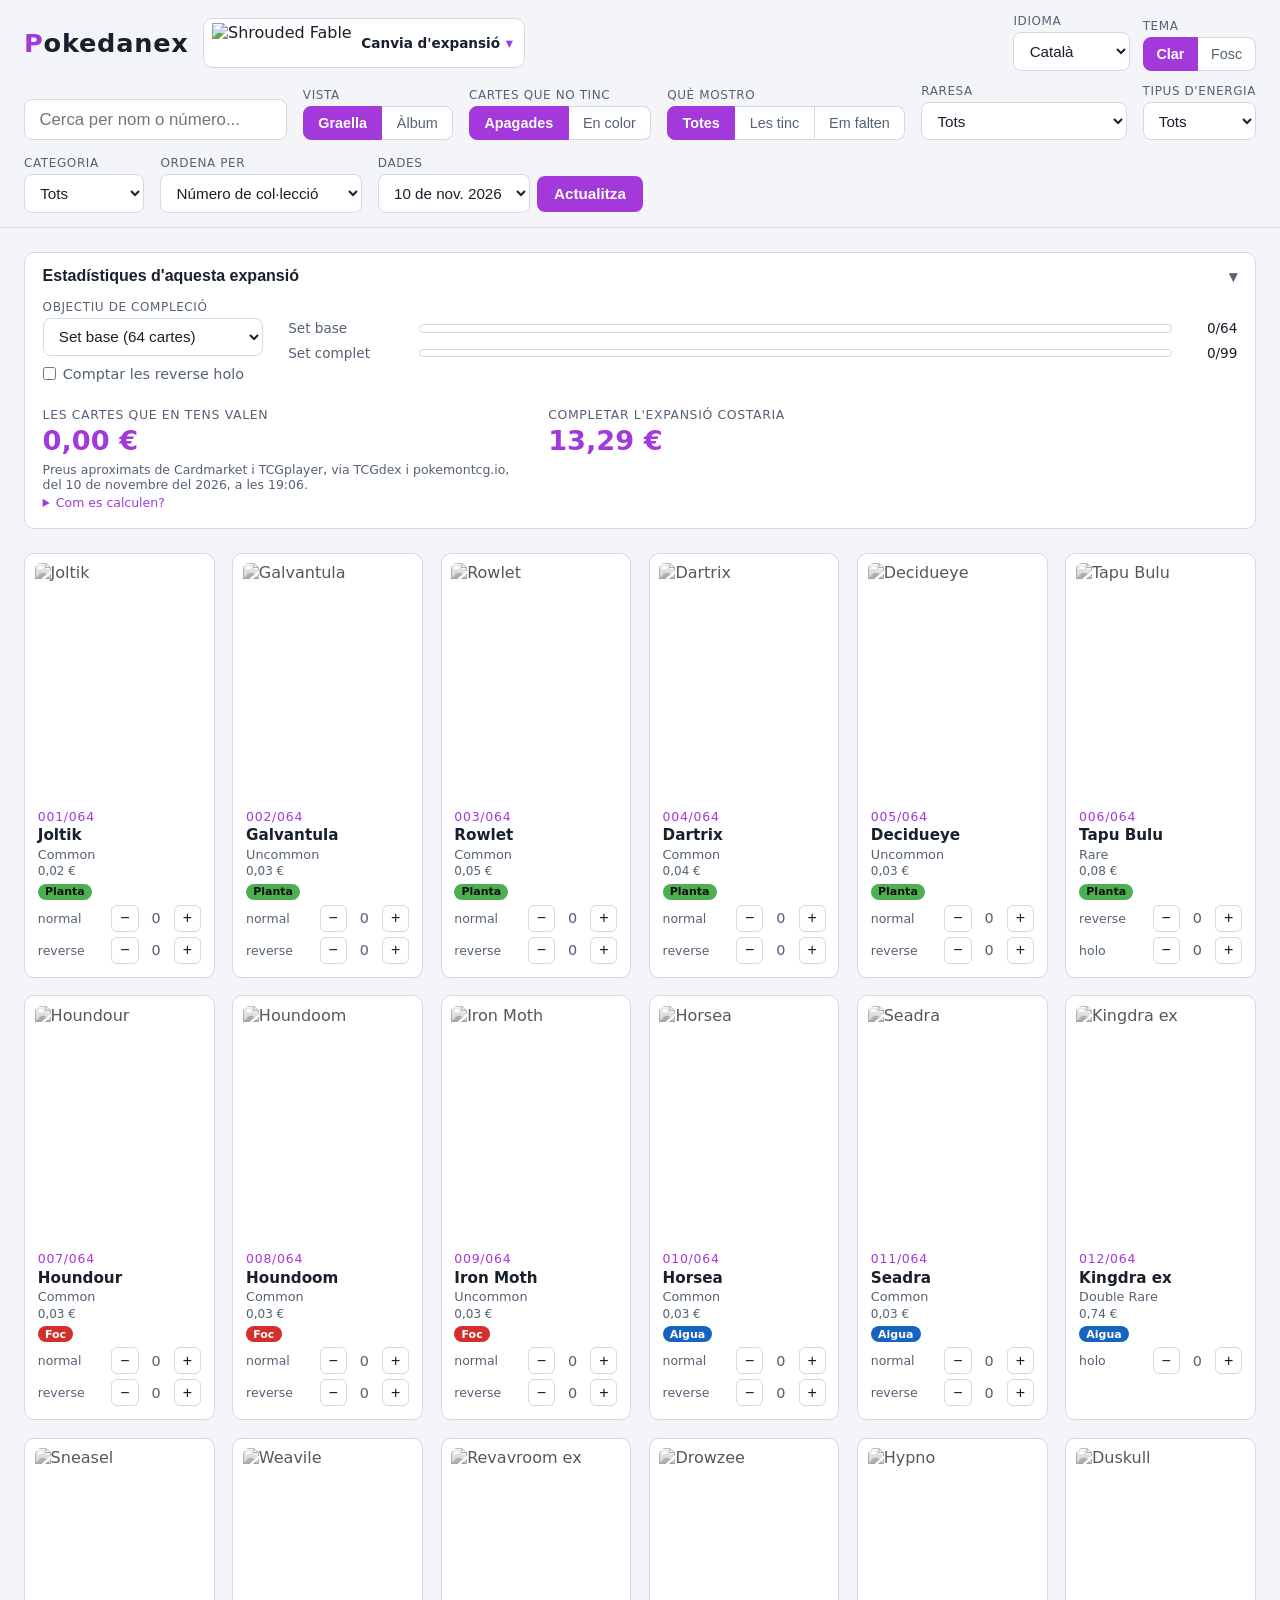
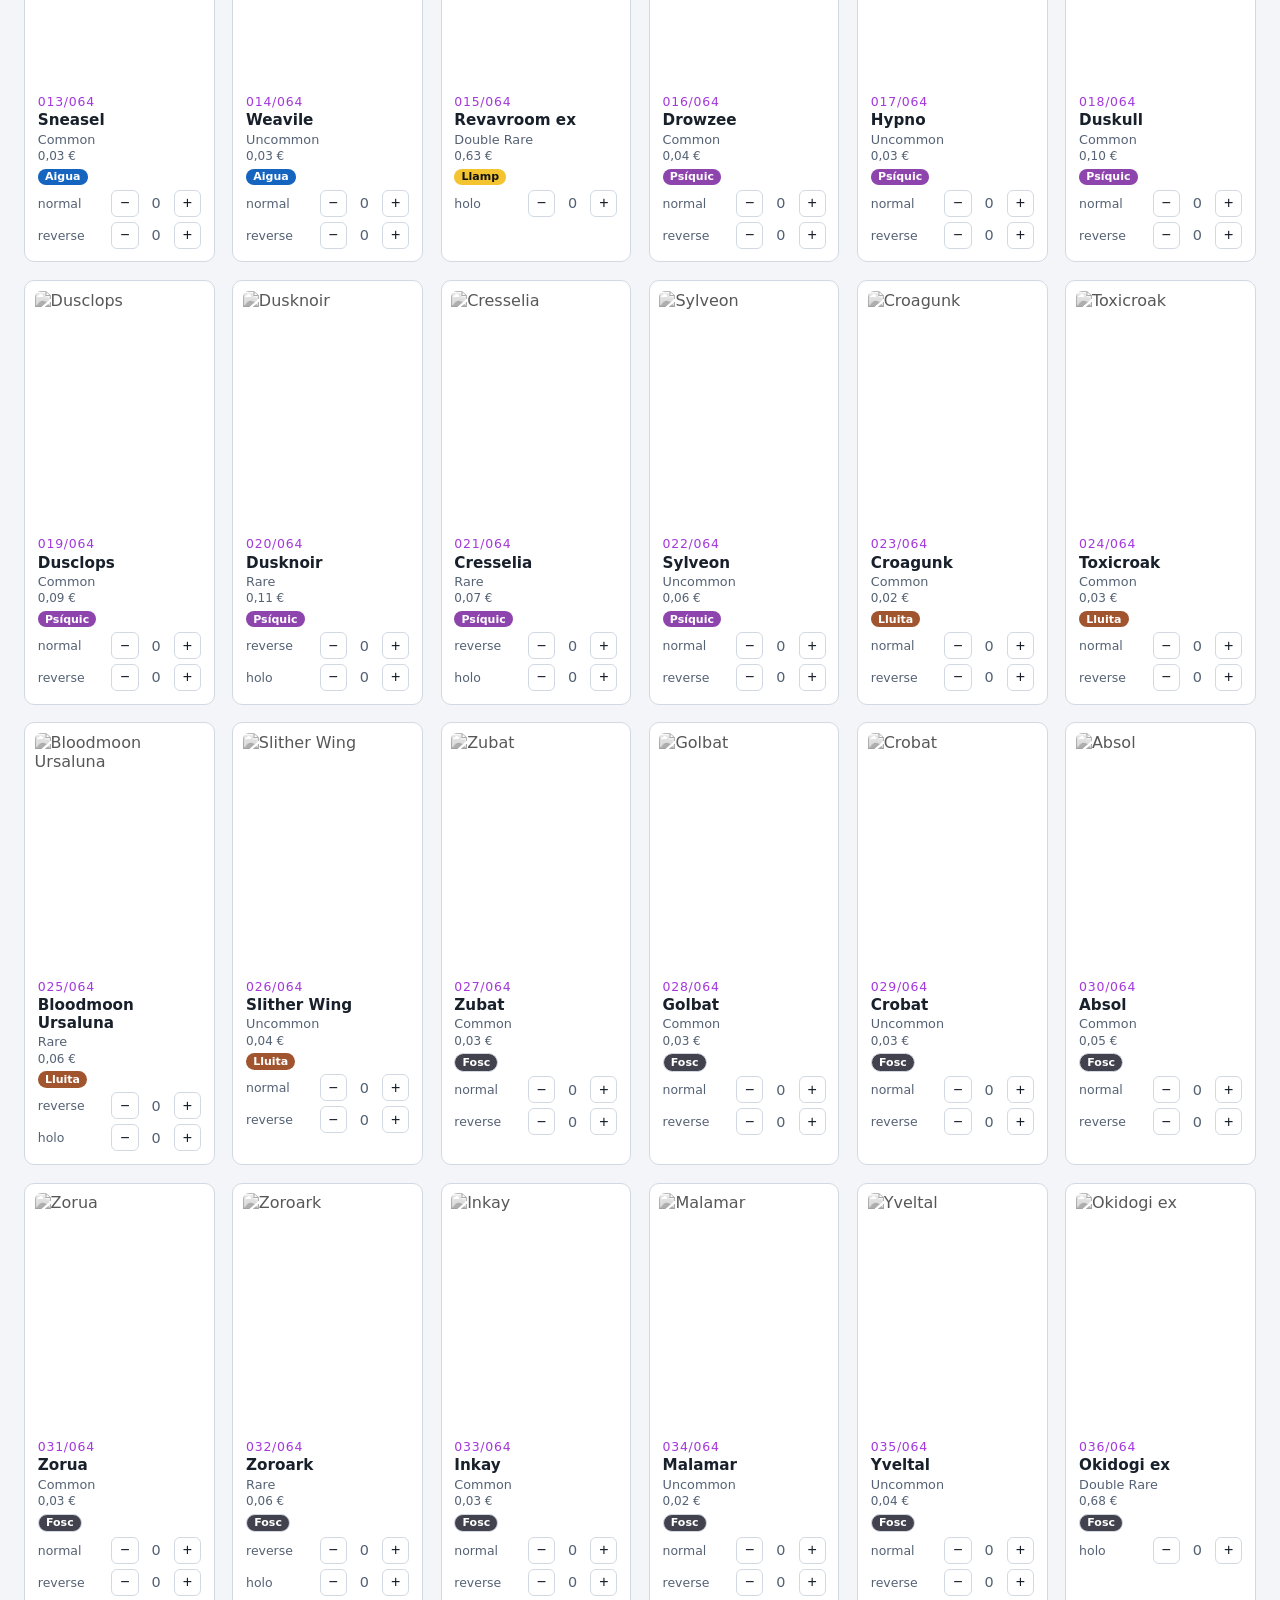
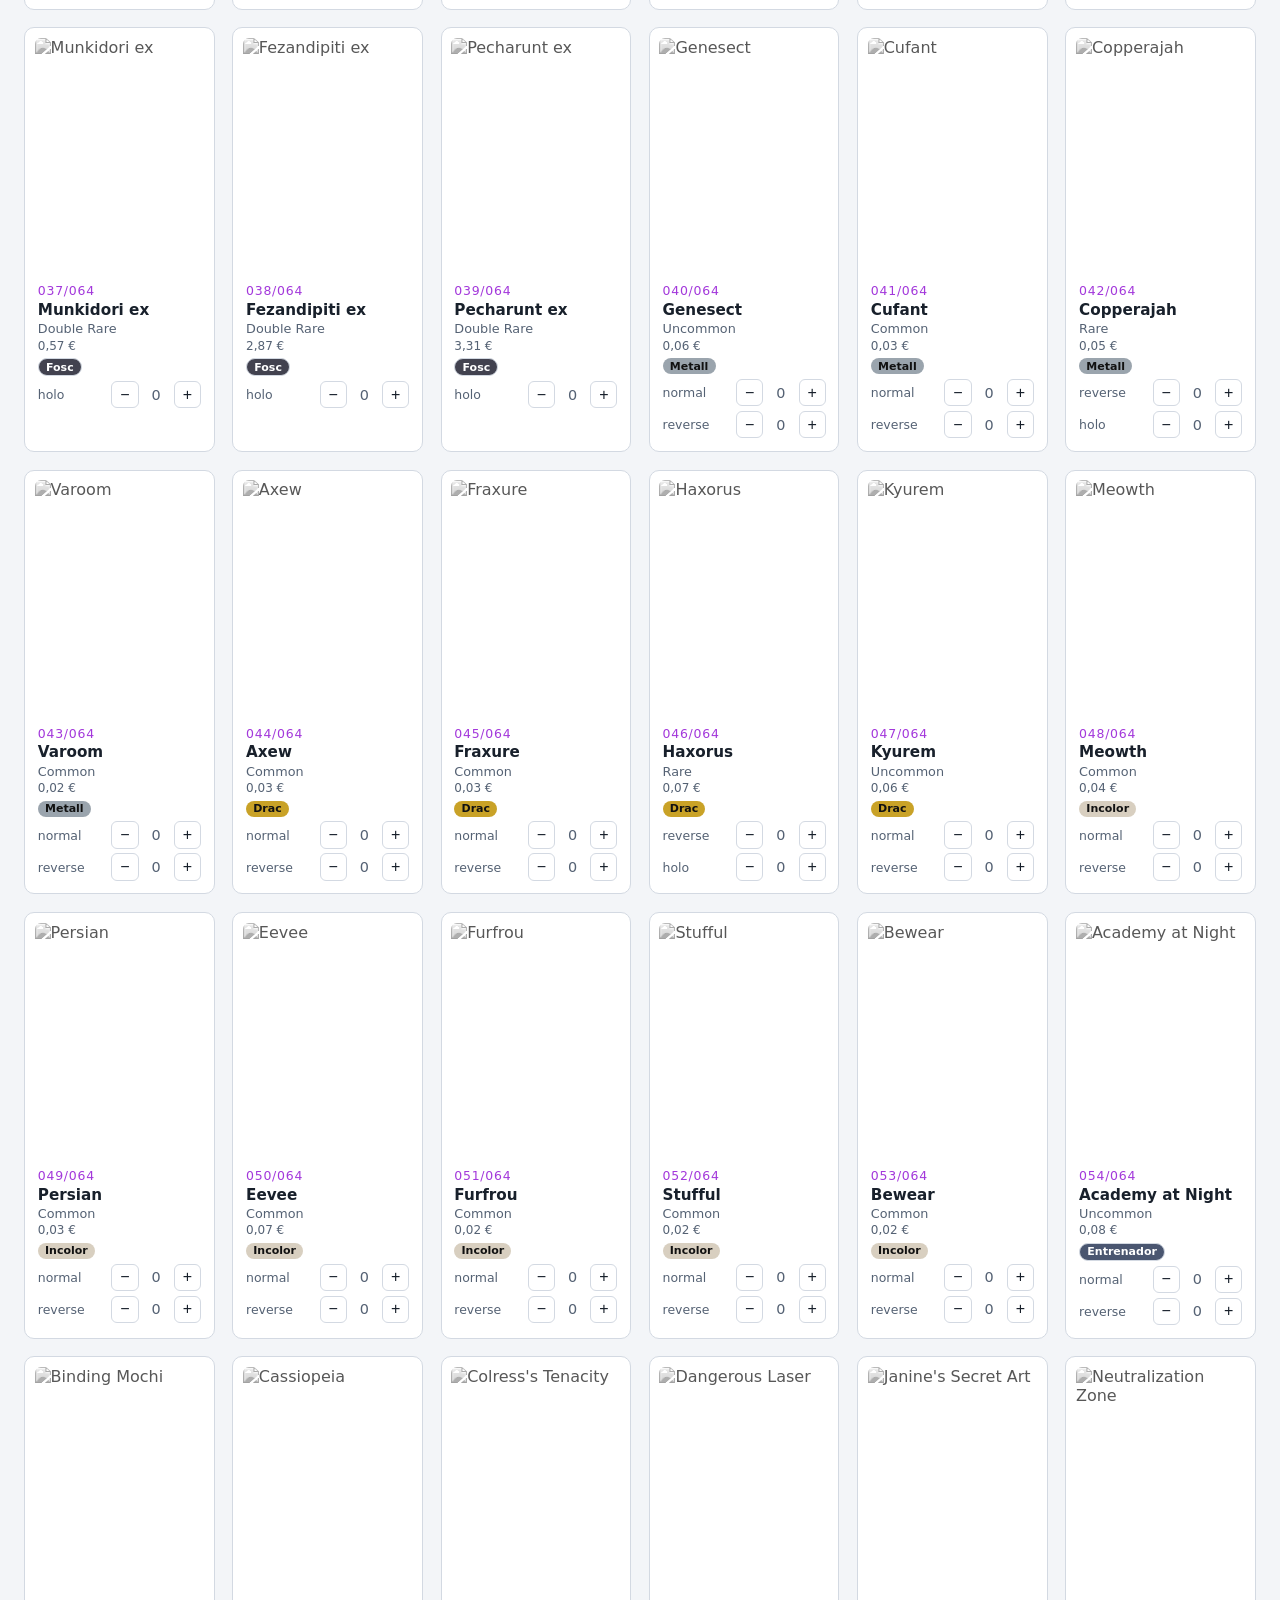
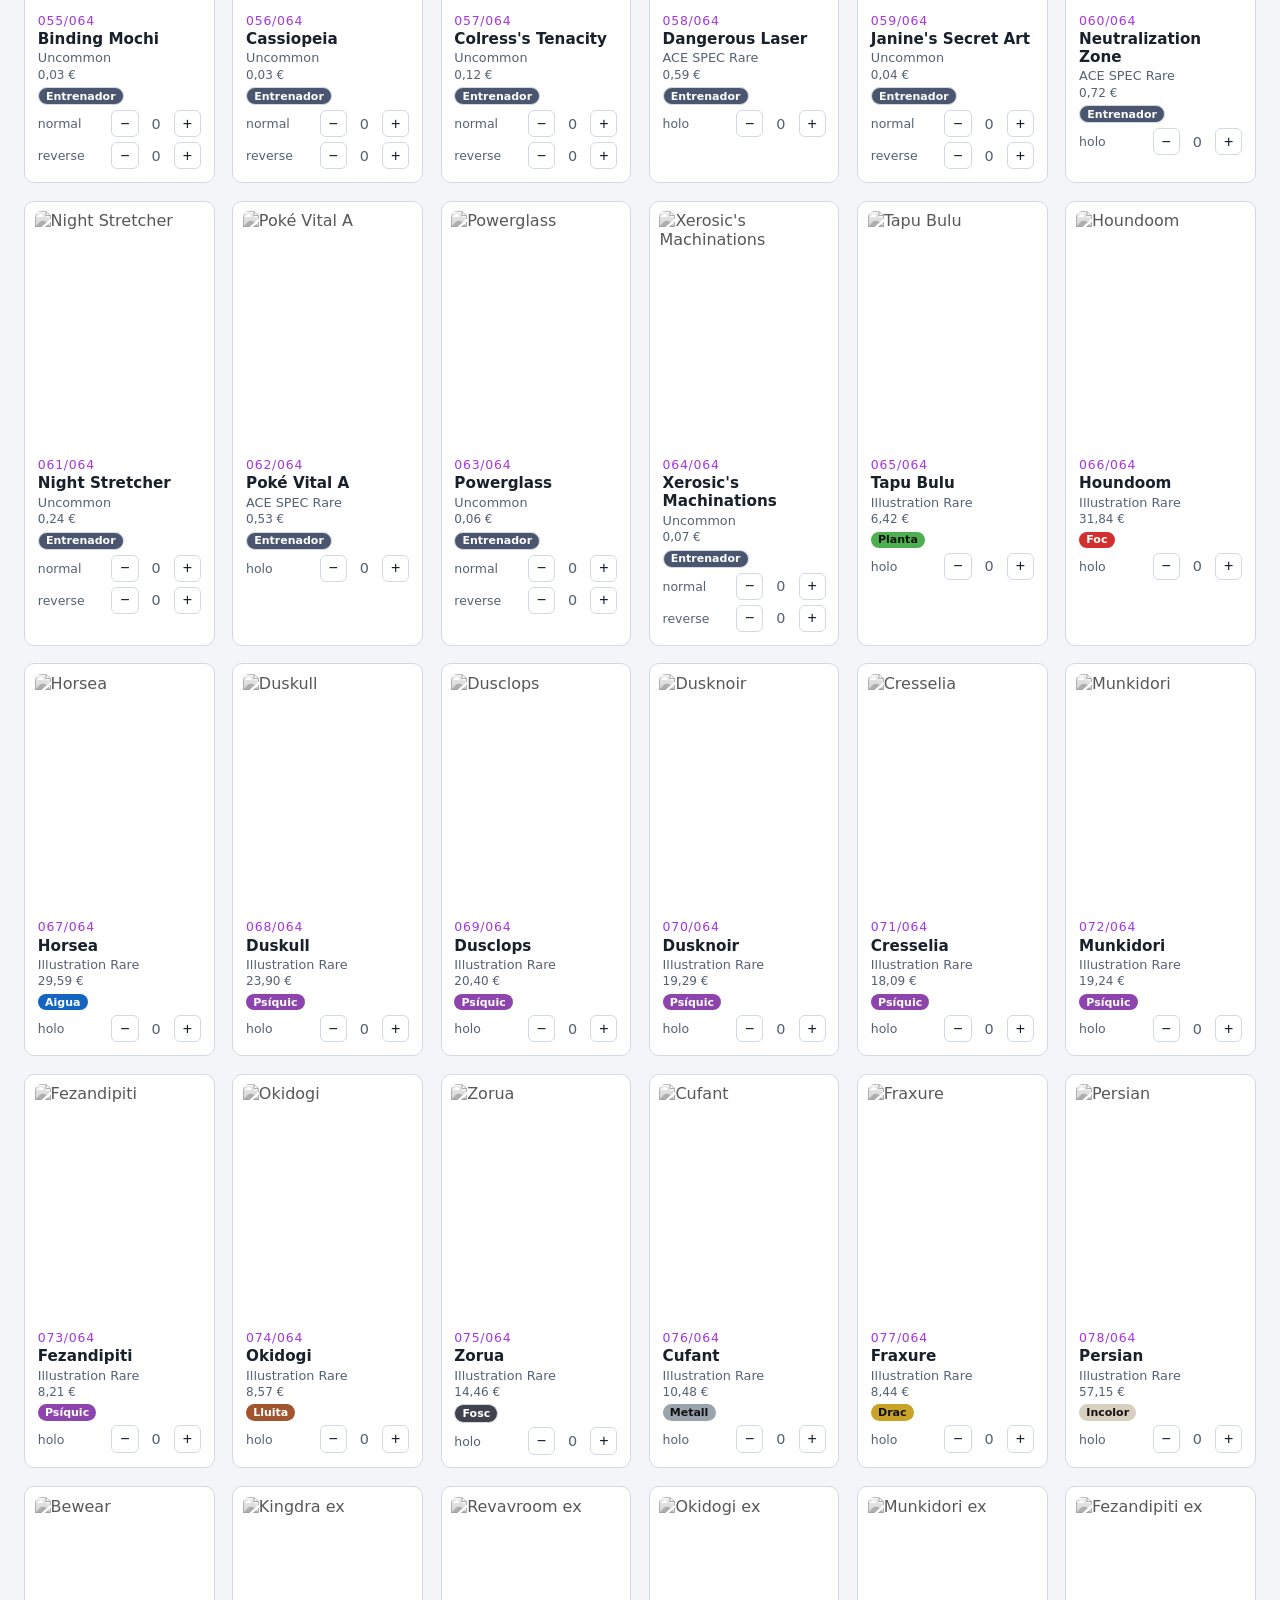
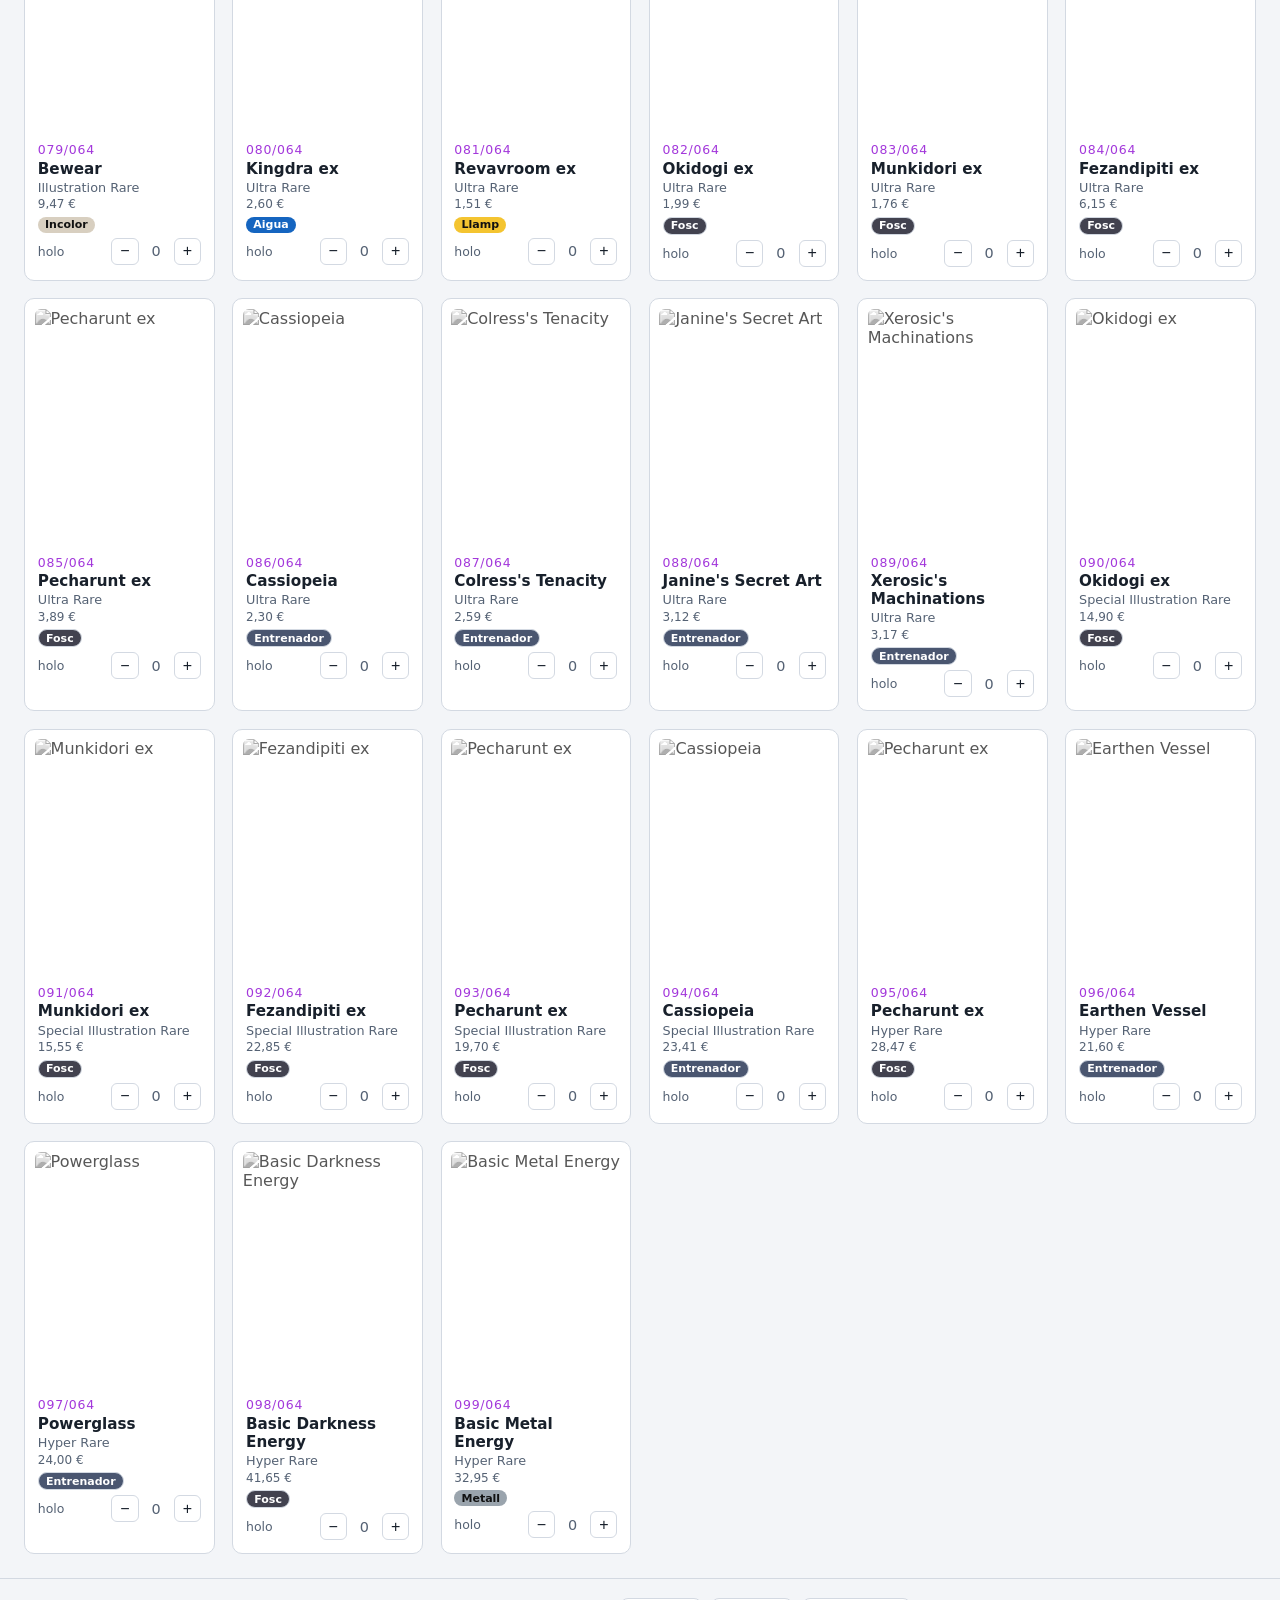
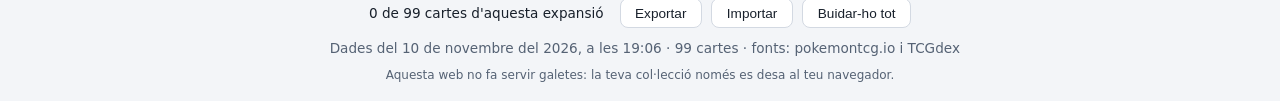
==== commit 3d42bf37: "Avis de 'sense galetes' al peu i revisio de privacitat La feina del 14 de novembre havia quedat sens" ====
--- a/app/index.html
+++ b/app/index.html
@@ -67,7 +67,7 @@
     <div class="fila-controls">
       <input id="cercador" class="cercador" type="search" autocomplete="off"
              placeholder="" data-i18n-placeholder="cerca.placeholder">
-      <div class="control">
+      <div class="control control-vista">
         <span class="control-etiqueta" data-i18n="vista.etiqueta">Vista</span>
         <!-- Commutador de vista: graella clàssica o àlbum realista -->
         <div id="commutador-vista" class="segmentat">
@@ -208,6 +208,26 @@
       <div id="album-llibre" class="album-llibre"></div>
     </section>
 
+    <!-- Al mòbil la capçalera no es queda clavada a dalt: quan s'ha baixat
+         prou, aquests dos botons flotants porten al cercador (i als
+         filtres) o a dalt de tot (mobil.js). A l'ordinador no surten. -->
+    <div id="botons-flotants" class="botons-flotants" hidden>
+      <button type="button" id="boto-flotant-cerca" class="boto-flotant"
+              data-i18n-aria="mobil.cerca">
+        <svg viewBox="0 0 24 24" width="22" height="22" aria-hidden="true"
+             fill="none" stroke="currentColor" stroke-width="2.4" stroke-linecap="round">
+          <circle cx="10.5" cy="10.5" r="6.5"/><path d="M15.5 15.5 21 21"/>
+        </svg>
+      </button>
+      <button type="button" id="boto-flotant-amunt" class="boto-flotant"
+              data-i18n-aria="mobil.amunt">
+        <svg viewBox="0 0 24 24" width="22" height="22" aria-hidden="true"
+             fill="none" stroke="currentColor" stroke-width="2.4" stroke-linecap="round" stroke-linejoin="round">
+          <path d="M12 19V5M5 12l7-7 7 7"/>
+        </svg>
+      </button>
+    </div>
+
     <!-- La mateixa cerca a les altres expansions (cerca-global.js): surt
          només amb una cerca escrita, sota la graella o l'àlbum -->
     <section id="cerca-global" class="cerca-global" hidden>
@@ -231,11 +251,19 @@
             <span id="zoom-numero" class="zoom-numero"></span>
             <span id="zoom-nom" class="zoom-nom"></span>
             <span id="zoom-raresa" class="zoom-raresa"></span>
+            <!-- Preu orientatiu de la carta (amb «≈» si és aproximat) -->
+            <span id="zoom-preu" class="zoom-preu"></span>
           </div>
           <button type="button" id="zoom-seguent" class="zoom-fletxa">&rsaquo;</button>
         </div>
         <!-- Files de comptadors per variant: les omple el JavaScript en obrir el zoom -->
         <div id="zoom-variants" class="zoom-variants"></div>
+        <!-- Per què el preu porta «≈»: a la graella només es veu passant-hi
+             el ratolí (title); aquí es llegeix també amb el dit -->
+        <p id="zoom-nota-preu" class="zoom-nota zoom-nota-preu" hidden>
+          <span class="zoom-ajuda-reverse-icona" aria-hidden="true">≈</span>
+          <span id="zoom-nota-preu-text"></span>
+        </p>
         <!-- Què és una reverse holo: només es veu si la carta en té -->
         <p id="zoom-ajuda-reverse" class="zoom-ajuda-reverse" hidden>
           <span class="zoom-ajuda-reverse-icona" aria-hidden="true">i</span>
@@ -284,9 +312,10 @@
     </div>
     <div class="peu-fila">
       <!-- El símbol del set l'omple el JavaScript amb la URL de les dades -->
-      <img id="simbol-set" class="simbol-set" src="" alt="" hidden>
+      <img id="simbol-set" class="simbol-set" src="" alt="" loading="lazy" decoding="async" hidden>
       <span id="peu-dades"></span>
     </div>
+    <p class="peu-privacitat" data-i18n="peu.privacitat">Aquesta web no fa servir galetes: la teva col·lecció només es desa al teu navegador.</p>
   </footer>
 
   <script type="module" src="js/main.js"></script>
--- a/app/css/style.css
+++ b/app/css/style.css
@@ -113,11 +113,20 @@
   display: none !important;
 }
 
+/* Safari d'iOS engrandeix la lletra pel seu compte en posar el mòbil
+   apaïsat; així es queda a la mida que diu el CSS */
+html {
+  -webkit-text-size-adjust: 100%;
+  text-size-adjust: 100%;
+}
+
 body {
   background: var(--fons);
   color: var(--text);
   font-family: "Segoe UI", system-ui, sans-serif;
   min-height: 100vh;
+  /* dvh: sense la barra d'adreces del mòbil (on no es coneix, val vh) */
+  min-height: 100dvh;
   display: flex;
   flex-direction: column;
 }
@@ -196,7 +205,6 @@
   cursor: pointer;
 }
 
-.boto-expansions:hover,
 .boto-expansions:focus-visible {
   border-color: var(--accent);
   box-shadow: 0 0 12px var(--resplendor);
@@ -218,7 +226,6 @@
   font-size: 0.9rem;
 }
 
-.boto-expansions:hover .boto-expansions-text,
 .boto-expansions:focus-visible .boto-expansions-text {
   color: var(--accent);
 }
@@ -332,9 +339,7 @@
   cursor: pointer;
 }
 
-.boto-accent:hover:not(:disabled) {
-  filter: brightness(1.15);
-}
+/* El :hover del botó és al bloc @media (hover: hover) del final */
 
 .boto-accent:disabled {
   opacity: 0.5;
@@ -621,7 +626,6 @@
   min-width: 0;
 }
 
-.global-carta:hover,
 .global-carta:focus-visible {
   border-color: var(--accent);
 }
@@ -641,6 +645,51 @@
 .global-carta small {
   font-size: 0.75rem;
   color: var(--text-suau);
+}
+
+/* Botons flotants del mòbil (mobil.js): «cerca i filtres» i «torna a
+   dalt», a baix a la dreta quan la capçalera ja no es veu. 48px: mida
+   de dit amb marge. Per sota del missatge d'estat (40) i del zoom (50). */
+.botons-flotants {
+  position: fixed;
+  right: calc(1rem + env(safe-area-inset-right));
+  bottom: calc(1rem + env(safe-area-inset-bottom));
+  z-index: 30;
+  display: flex;
+  flex-direction: column;
+  gap: 0.6rem;
+}
+
+.botons-flotants[hidden] {
+  display: none;
+}
+
+.boto-flotant {
+  display: grid;
+  place-items: center;
+  width: 48px;
+  height: 48px;
+  padding: 0;
+  background: var(--fons-suau);
+  color: var(--text);
+  border: 1px solid var(--vora);
+  border-radius: 50%;
+  box-shadow: 0 6px 18px rgb(0 0 0 / calc(0.5 * var(--ombra-forca)));
+  cursor: pointer;
+  touch-action: manipulation;
+}
+
+/* Amb el missatge d'estat flotant a baix de tot (en tàctil), els botons
+   pugen per sobre seu en lloc de quedar-hi tapats */
+body:has(.missatge:not([hidden])) .botons-flotants {
+  bottom: calc(5.5rem + env(safe-area-inset-bottom));
+}
+
+/* La cerca és l'acció principal: amb el color d'accent */
+#boto-flotant-cerca {
+  background: var(--accent);
+  color: var(--accent-text);
+  border-color: transparent;
 }
 
 /* ---------- Clic sobre una carta: obrir-la en gran ---------- */
@@ -682,10 +731,7 @@
   cursor: pointer;
 }
 
-.album-fletxa:hover:not(:disabled) {
-  border-color: var(--accent);
-  color: var(--accent);
-}
+/* El :hover de la fletxa és al bloc @media (hover: hover) del final */
 
 .album-fletxa:disabled {
   opacity: 0.35;
@@ -733,6 +779,12 @@
 
 .butxaca-funda--descartada {
   opacity: 0.28;
+}
+
+/* Amb una cerca activa, el nom (mòbil) de les cartes que no hi
+   coincideixen també s'apaga: així es veuen d'un cop d'ull les que sí */
+.butxaca-funda--descartada ~ .butxaca-nom {
+  opacity: 0.4;
 }
 
 .butxaca-funda--coincident {
@@ -905,6 +957,18 @@
   letter-spacing: 0.06em;
 }
 
+/* El nom de la carta sota el número: només en pantalla estreta o baixa
+   (el bloc de l'àlbum d'una sola pàgina el fa visible), on la carta fa
+   ~110px i el nom de la imatge no es llegeix. Com a molt dues línies. */
+.butxaca-nom {
+  display: none;
+  font-size: 0.78rem;
+  line-height: 1.2;
+  text-align: center;
+  color: var(--text);
+  overflow-wrap: anywhere;
+}
+
 /* ---------- Mode Catàleg (totes les cartes a tot color) ---------- */
 
 /* El mode de visualització el posa main.js a l'atribut data-visualitzacio
@@ -979,9 +1043,7 @@
   cursor: pointer;
 }
 
-.estad-capcalera:hover {
-  color: var(--accent);
-}
+/* El :hover de la capçalera del panell és al bloc @media (hover: hover) */
 
 /* La fletxa gira quan el panell està plegat */
 .estad-fletxa {
@@ -1138,6 +1200,13 @@
   display: flex;
   align-items: center;
   gap: 0.6rem;
+}
+
+/* Avís de privacitat: informatiu, més discret que la resta del peu */
+.peu-privacitat {
+  margin: 0;
+  font-size: 0.75rem;
+  text-align: center;
 }
 
 /* Barra d'eines de la col·lecció (progrés + exportar/importar/buidar) */
@@ -1164,14 +1233,7 @@
   cursor: pointer;
 }
 
-.boto-suau:hover {
-  border-color: var(--accent);
-}
-
-.boto-suau--perill:hover {
-  border-color: var(--error);
-  color: var(--error);
-}
+/* Els :hover dels botons suaus són al bloc @media (hover: hover) del final */
 
 .simbol-set {
   height: 1.1rem;
@@ -1182,6 +1244,10 @@
 
 /* El <dialog> natiu: el navegador el centra i posa el teló tot sol */
 .selector-expansions {
+  /* El reinici «* { margin: 0 }» del principi treia el margin: auto que
+     el navegador posa als <dialog> modals, i el panell quedava enganxat
+     al cantó de dalt a l'esquerra en lloc de centrat */
+  margin: auto;
   width: min(34rem, 92vw);
   max-height: min(80vh, 42rem);
   /* En mòbil, dvh és l'alçada real amb la barra del navegador visible;
@@ -1203,7 +1269,9 @@
 }
 
 .selector-expansions::backdrop {
-  background: var(--tel-dialeg);
+  /* Safari < 17.4 i Chrome < 122 no fan arribar les variables al
+     ::backdrop: sense el valor de reserva, el teló hi quedava transparent */
+  background: var(--tel-dialeg, rgb(0 0 0 / 0.6));
 }
 
 /* La cerca i el botonet d'ordre comparteixen la primera fila del panell */
@@ -1229,7 +1297,6 @@
   cursor: pointer;
 }
 
-.expansions-ordre:hover,
 .expansions-ordre:focus-visible {
   border-color: var(--accent);
   color: var(--text);
@@ -1251,7 +1318,6 @@
   cursor: pointer;
 }
 
-.expansions-tancar:hover,
 .expansions-tancar:focus-visible {
   border-color: var(--accent);
   color: var(--text);
@@ -1314,7 +1380,6 @@
   margin-top: 0.4rem;
 }
 
-.expansio-fila:hover,
 .expansio-fila:focus-visible {
   border-color: var(--accent);
   border-left-color: var(--tema-set, var(--accent));
@@ -1495,7 +1560,6 @@
   cursor: pointer;
 }
 
-.zoom-tancar:hover,
 .zoom-tancar:focus {
   border-color: var(--accent);
   color: var(--accent);
@@ -1523,7 +1587,6 @@
   cursor: pointer;
 }
 
-.zoom-fletxa:hover:not(:disabled),
 .zoom-fletxa:focus-visible {
   border-color: var(--accent);
   color: var(--accent);
@@ -1560,6 +1623,14 @@
   font-size: 0.85rem;
 }
 
+/* El preu orientatiu al zoom, al costat de la raresa (o a sota, si no
+   hi cap a la mateixa línia) */
+.zoom-preu {
+  color: var(--text);
+  font-size: 0.9rem;
+  font-weight: 600;
+}
+
 .zoom-ajuda {
   font-size: 0.75rem;
   color: var(--text-suau);
@@ -1582,7 +1653,8 @@
 
 /* Què és una reverse holo: frase curta sota els comptadors, amb una
    icona d'informació (la «i» dins d'un cercle) */
-.zoom-ajuda-reverse {
+.zoom-ajuda-reverse,
+.zoom-nota {
   display: flex;
   align-items: flex-start;
   gap: 0.45rem;
@@ -1619,7 +1691,6 @@
   cursor: pointer;
 }
 
-.zoom-graella:hover,
 .zoom-graella:focus {
   color: var(--text);
 }
@@ -1662,6 +1733,77 @@
     .butxaca-funda:where(:not(.butxaca-funda--pendent):not(.butxaca-funda--buida)):hover {
     background: var(--funda-fons);
     border-color: var(--accent);
+  }
+
+  /* La resta de :hover de la web (abans eren fora d'aquest bloc i, al
+     mòbil, el botó tocat quedava ressaltat fins al toc següent). Van en
+     el mateix ordre que tenien al full; amb ratolí, tot és igual que abans */
+  .boto-expansions:hover {
+    border-color: var(--accent);
+    box-shadow: 0 0 12px var(--resplendor);
+    outline: none;
+  }
+
+  .boto-expansions:hover .boto-expansions-text {
+    color: var(--accent);
+  }
+
+  .boto-accent:hover:not(:disabled) {
+    filter: brightness(1.15);
+  }
+
+  .global-carta:hover {
+    border-color: var(--accent);
+  }
+
+  .album-fletxa:hover:not(:disabled) {
+    border-color: var(--accent);
+    color: var(--accent);
+  }
+
+  .estad-capcalera:hover {
+    color: var(--accent);
+  }
+
+  .boto-suau:hover {
+    border-color: var(--accent);
+  }
+
+  .boto-suau--perill:hover {
+    border-color: var(--error);
+    color: var(--error);
+  }
+
+  .expansions-ordre:hover {
+    border-color: var(--accent);
+    color: var(--text);
+    outline: none;
+  }
+
+  .expansions-tancar:hover {
+    border-color: var(--accent);
+    color: var(--text);
+    outline: none;
+  }
+
+  .expansio-fila:hover {
+    border-color: var(--accent);
+    border-left-color: var(--tema-set, var(--accent));
+    outline: none;
+  }
+
+  .zoom-tancar:hover {
+    border-color: var(--accent);
+    color: var(--accent);
+  }
+
+  .zoom-fletxa:hover:not(:disabled) {
+    border-color: var(--accent);
+    color: var(--accent);
+  }
+
+  .zoom-graella:hover {
+    color: var(--text);
   }
 }
 
@@ -1701,6 +1843,20 @@
   .album-pagina {
     width: 100%;
     grid-template-columns: repeat(3, minmax(0, 1fr));
+  }
+
+  /* El nom sota cada carta (vegeu .butxaca-nom): amb la pàgina sola les
+     cartes són massa petites per llegir-lo a la imatge */
+  .butxaca-nom {
+    display: -webkit-box;
+    -webkit-box-orient: vertical;
+    -webkit-line-clamp: 2;
+    line-clamp: 2;
+    overflow: hidden;
+    /* Sempre l'espai de dues línies, encara que el nom en faci una (o la
+       butxaca sigui buida): així totes les pàgines fan la mateixa alçada
+       i el full que gira no salta en passar pàgina */
+    height: 2.4em;
   }
 
   /* Amb una sola pàgina no hi ha llom central: cantonades iguals i
@@ -1758,12 +1914,24 @@
   .bloc-filtres:not(.bloc-filtres--obert) {
     display: none;
   }
+
+  /* Capçalera compacta (enquesta: al mòbil no es veia cap carta a la
+     primera pantalla). Idioma i tema, que es toquen un cop, s'amaguen
+     amb «Filtres i opcions»: només surten (al seu lloc de sempre, a
+     sota del títol) quan aquest bloc és obert. Els
+     navegadors sense :has() els continuen mostrant com abans. */
+  .capcalera:not(:has(.bloc-filtres--obert)) .preferencies {
+    display: none;
+  }
 }
 
 /* ---------- Mòbil general (fins a 767px) ---------- */
 @media (max-width: 767px) {
   .capcalera {
     padding: 0.75rem;
+    /* Marges segurs també a dalt (barra d'estat si la web s'obre a
+       pantalla completa des de la pantalla d'inici) */
+    padding-top: calc(0.75rem + env(safe-area-inset-top));
     padding-left: calc(0.75rem + env(safe-area-inset-left));
     padding-right: calc(0.75rem + env(safe-area-inset-right));
   }
@@ -1771,6 +1939,42 @@
   /* Menys aire entre controls: la capçalera sencera s'escurça ~80px */
   .fila-controls {
     gap: 0.5rem;
+  }
+
+  /* El cercador, sol a la seva fila */
+  .fila-controls .cercador {
+    flex: 1 1 100%;
+  }
+
+  /* Graella/Àlbum i «Filtres i opcions», a la mateixa fila: l'etiqueta
+     «Vista» queda només per als lectors de pantalla */
+  .fila-controls .control-vista {
+    width: auto;
+    flex: 1 1 0;
+  }
+
+  .control-vista .control-etiqueta {
+    position: absolute;
+    width: 1px;
+    height: 1px;
+    overflow: hidden;
+    clip: rect(0 0 0 0);
+    white-space: nowrap;
+  }
+
+  .fila-controls .boto-filtres {
+    width: auto;
+    flex: 1 1 0;
+    min-width: 0;
+    gap: 0.3rem;
+  }
+
+  .boto-filtres-text,
+  .boto-filtres-text > span:first-child {
+    min-width: 0;
+    overflow: hidden;
+    text-overflow: ellipsis;
+    white-space: nowrap;
   }
 
   /* (Les regles del botó "Filtres i opcions" i del plegat són al bloc
@@ -1919,7 +2123,9 @@
 @media (max-width: 480px), (max-height: 480px) {
   .zoom-tancar {
     position: fixed;
-    top: 0.75rem;
+    /* Sota la barra d'estat / l'illa dinàmica quan la web s'obre a
+       pantalla completa (env() val 0 a la resta de casos) */
+    top: calc(0.75rem + env(safe-area-inset-top));
     right: calc(0.75rem + env(safe-area-inset-right));
     z-index: 1;
   }
@@ -1948,6 +2154,17 @@
        (amb 150px calien 309,6px i la graella queia a UNA columna) */
     grid-template-columns: repeat(auto-fill, minmax(140px, 1fr));
     gap: 0.6rem;
+  }
+
+  /* Àlbum: menys marge al carpesà i a la pàgina perquè les cartes
+     guanyin amplada (a 375px passen de ~95 a ~108px) */
+  .album-llibre {
+    padding: 0.3rem;
+  }
+
+  .album-pagina {
+    gap: 0.35rem;
+    padding: 0.4rem;
   }
 }
 
@@ -1983,6 +2200,27 @@
   .carta,
   .butxaca-funda {
     touch-action: manipulation;
+    /* Sense el requadre gris que pinta el navegador a cada toc */
+    -webkit-tap-highlight-color: transparent;
+  }
+
+  /* Mantenir el dit sobre una carta no obre el menú d'iOS «Desa la
+     imatge / Copia» ni selecciona text: amb el dit, mantenir premut és
+     un gest de la web (marcar, obrir), no de la imatge */
+  .carta-imatge,
+  .butxaca-funda img,
+  .global-carta img,
+  .variants {
+    -webkit-touch-callout: none;
+    -webkit-user-select: none;
+    user-select: none;
+  }
+
+  /* Lliscar de costat a l'àlbum passa pàgina (album.js): el navegador
+     només s'ocupa del desplaçament vertical i del pessic, i així el gest
+     horitzontal no es talla a mig camí */
+  .album-llibre {
+    touch-action: pan-y pinch-zoom;
   }
 
   /* Amb lletra per sota de 16px, Safari d'iOS fa zoom automàtic de tota
@@ -2066,9 +2304,17 @@
     box-shadow: 0 6px 18px rgb(0 0 0 / calc(0.5 * var(--ombra-forca)));
   }
 
-  /* El peu no queda sota l'indicador d'inici de l'iPhone */
+  /* El peu no queda sota l'indicador d'inici de l'iPhone, ni sota els
+     dos botons flotants (2 × 48px + marges) en arribar al final */
   .peu {
-    padding-bottom: calc(1.2rem + env(safe-area-inset-bottom));
+    padding-bottom: calc(1.2rem + 7.5rem + env(safe-area-inset-bottom));
+  }
+
+  /* «Com es calculen?» de les estadístiques: zona de toc de 44px */
+  .estad-com summary {
+    /* Amb line-height i no amb display: flex, que en alguns navegadors
+       treu el triangle del desplegable */
+    line-height: 44px;
   }
 
   .boto-suau {
@@ -2099,12 +2345,26 @@
      va al botó (que atura la propagació), no a la carta del voltant. */
   .boto-comptador {
     position: relative;
-  }
-
+    width: 2.5rem;
+    height: 2.5rem;
+    font-size: 1.15rem;
+  }
+
+  /* 40px visibles i 44px que responen al dit */
   .boto-comptador::before {
     content: "";
     position: absolute;
-    inset: -2px -6px;
+    inset: -2px;
+  }
+
+  /* Amb botons de 40px, el nom de la variant ja no hi cap al costat
+     (quedava «nor…», «reve…»): va a la seva pròpia línia, a sobre */
+  .variant-fila {
+    flex-wrap: wrap;
+  }
+
+  .variant-nom {
+    flex: 1 1 100%;
   }
 
   /* Una mica més d'aire entre files de variants (menys tocs errats) */
@@ -2112,10 +2372,10 @@
     gap: 0.5rem;
   }
 
-  /* Al zoom sí que hi ha lloc: botons +/− de 40px de veritat */
+  /* Al zoom sí que hi ha lloc: botons +/− de 44px de veritat */
   .zoom-variants .boto-comptador {
-    width: 2.5rem;
-    height: 2.5rem;
+    width: 2.75rem;
+    height: 2.75rem;
   }
 
   /* Caselles de verificació: quadret visible i zona de toc d'almenys
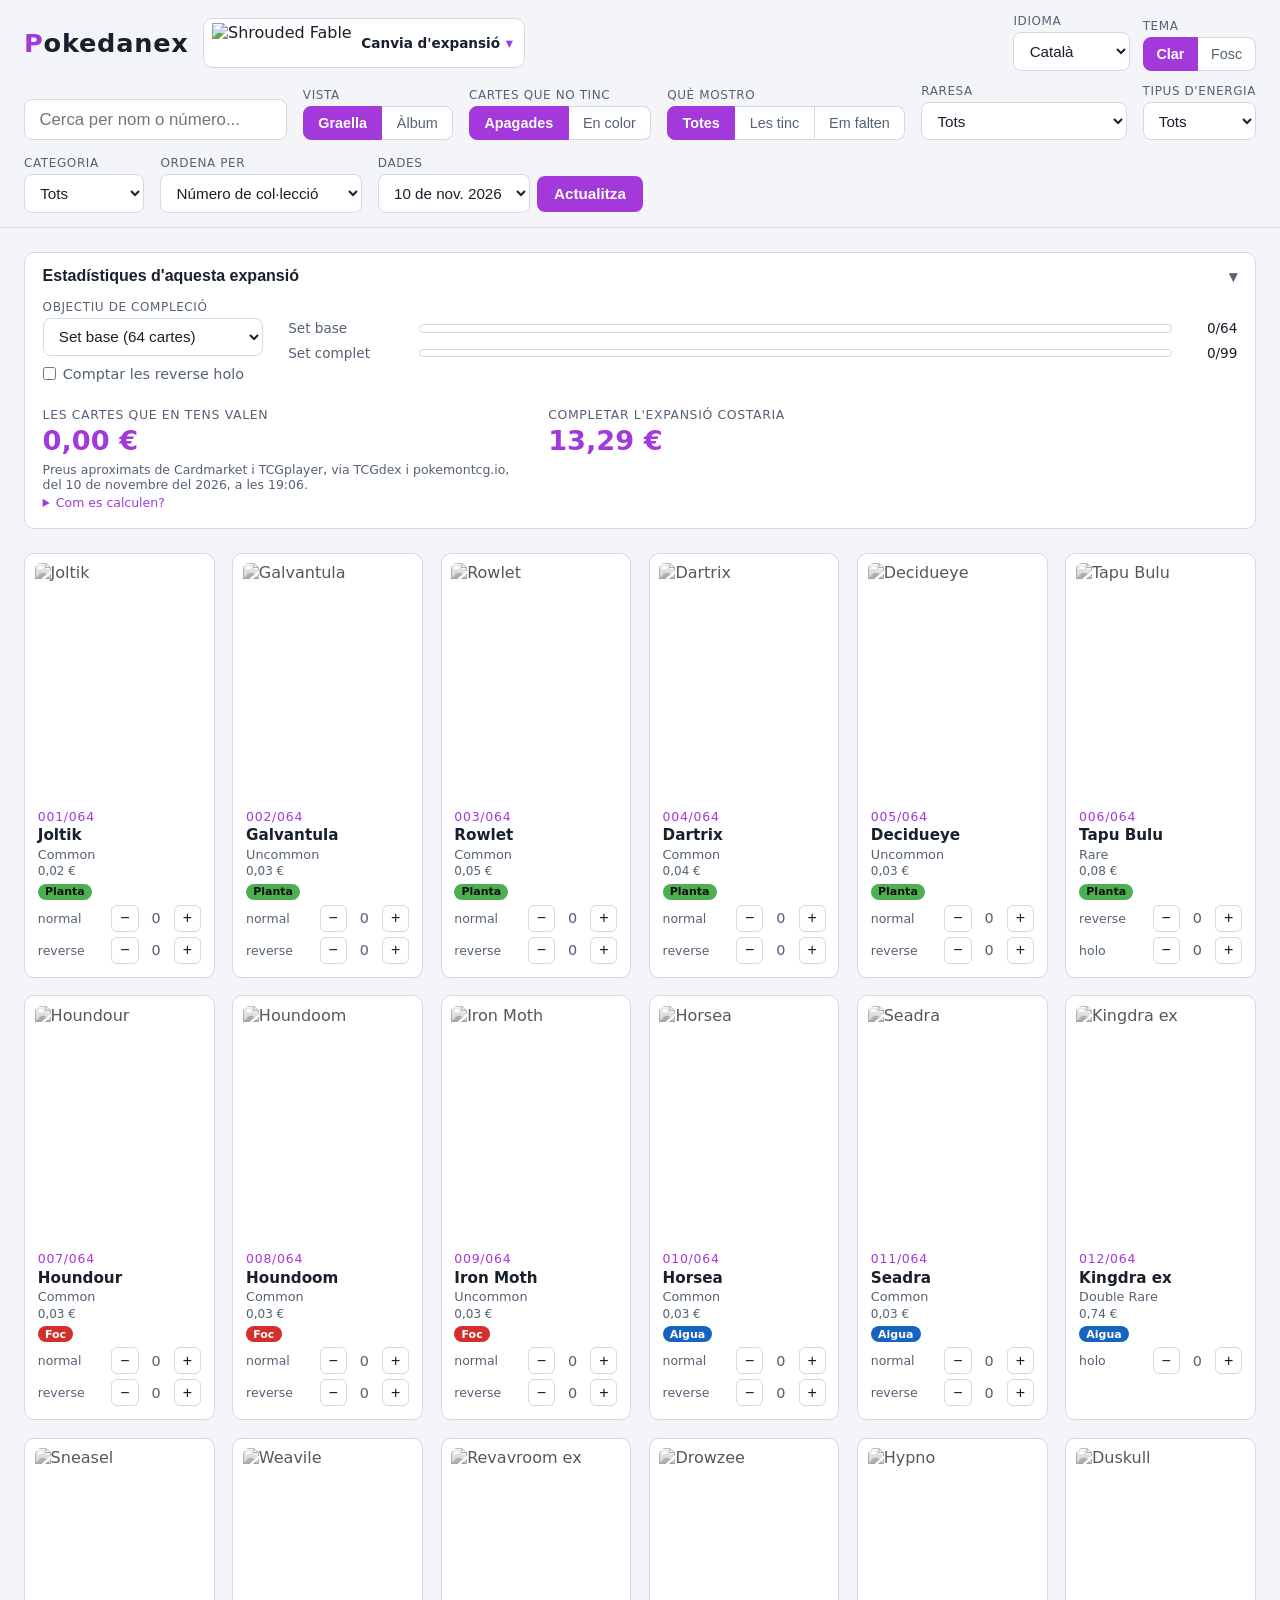
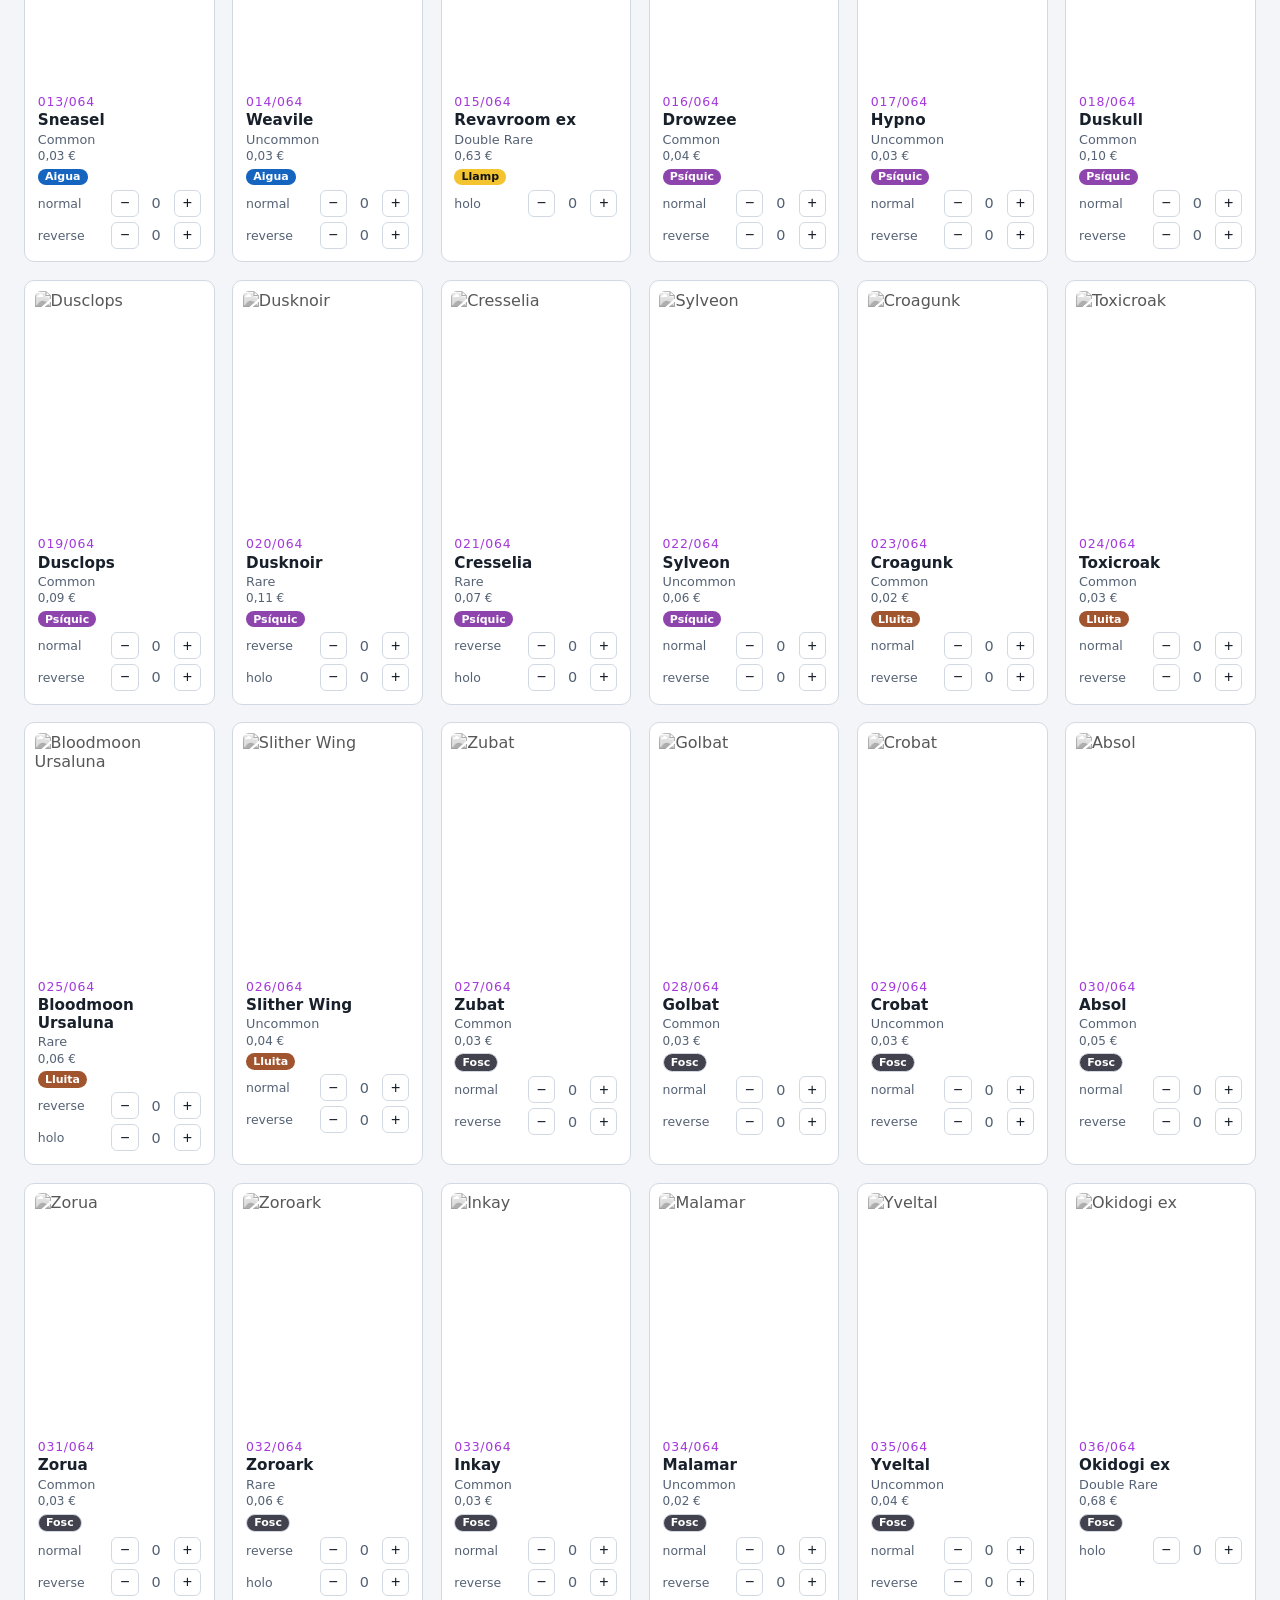
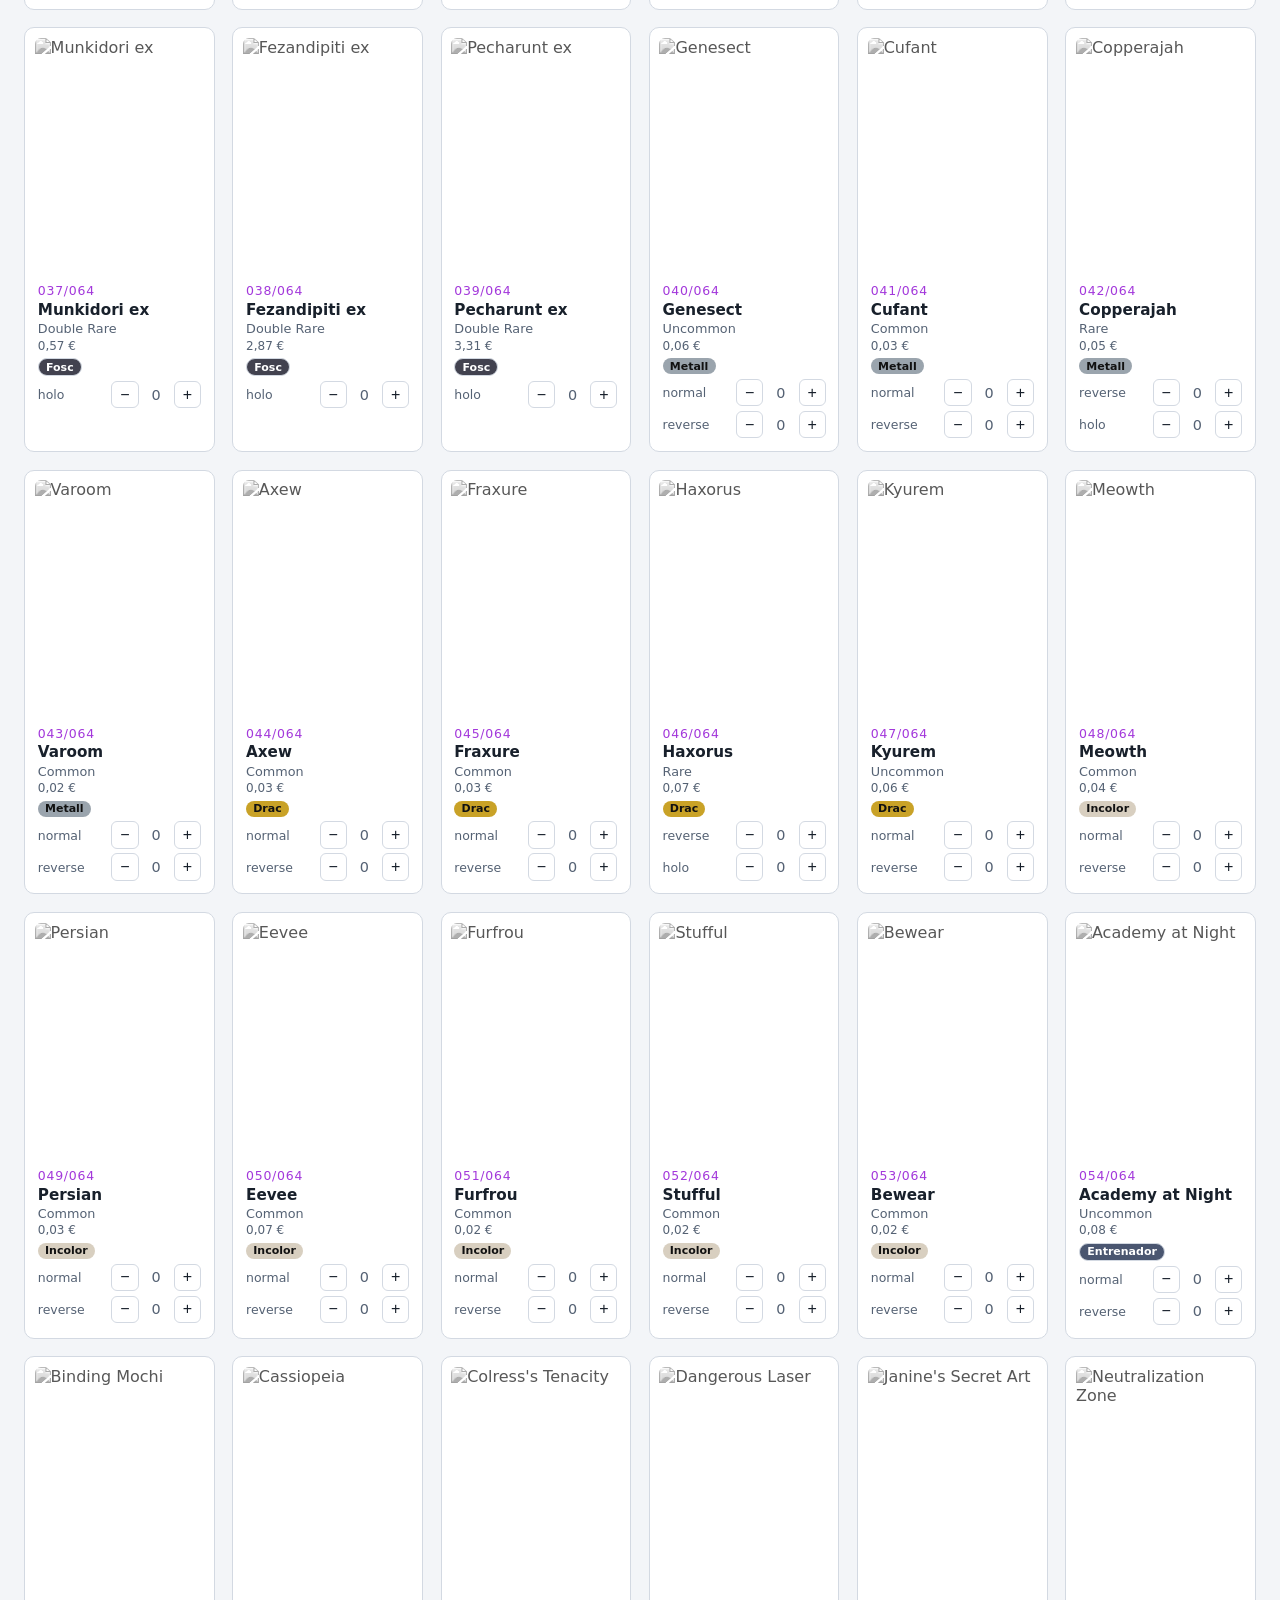
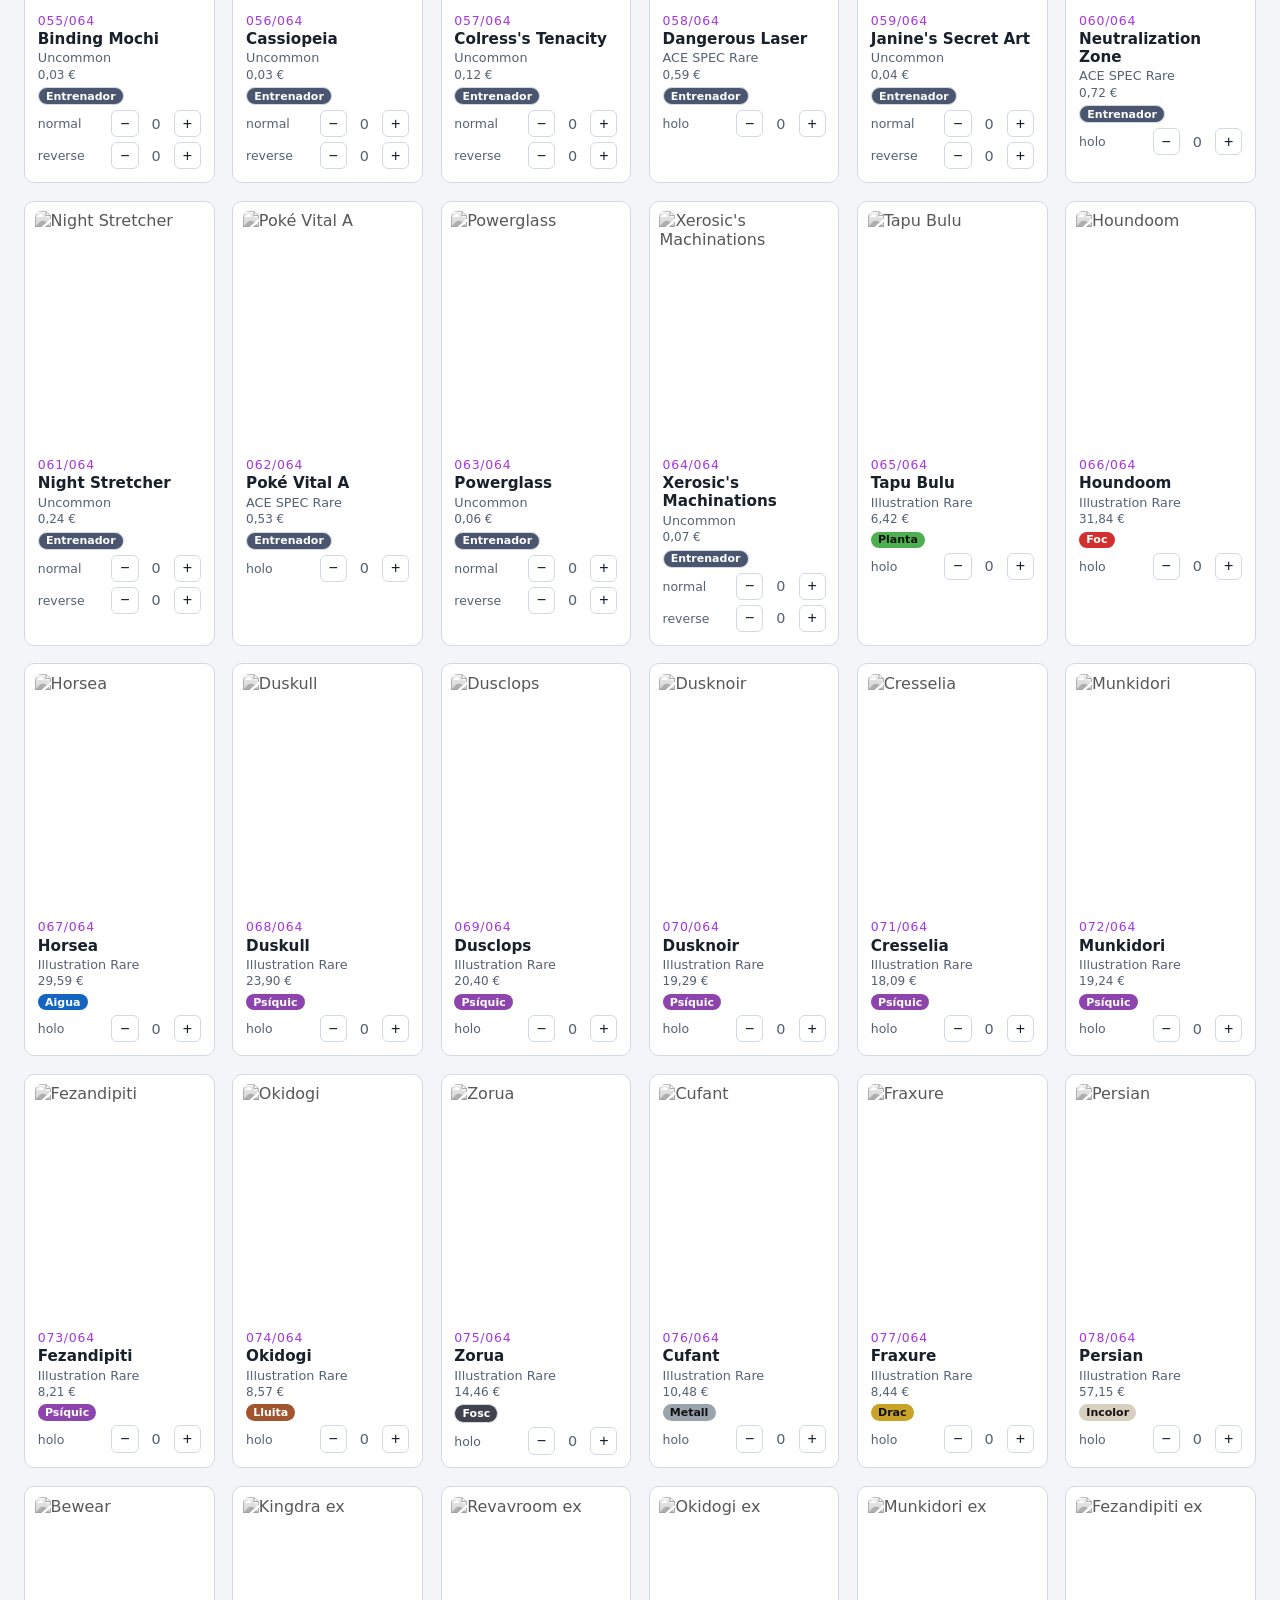
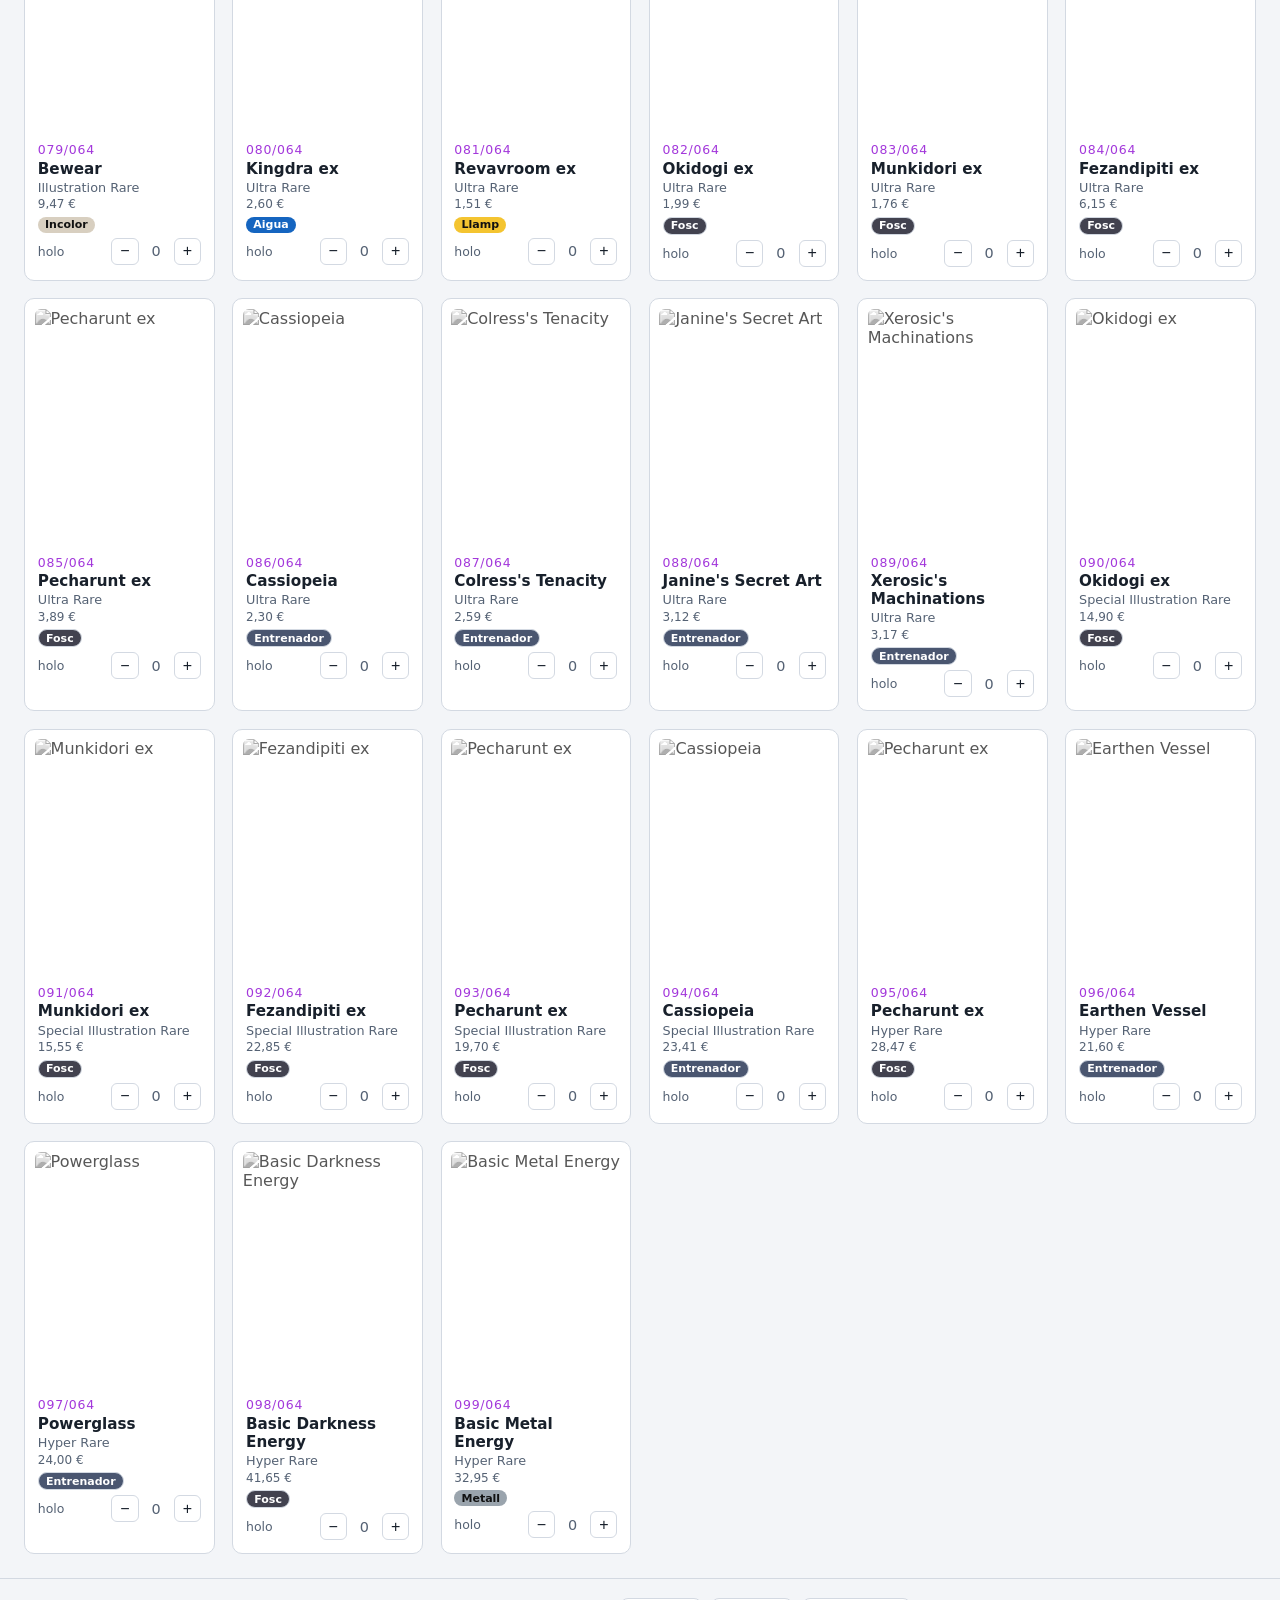
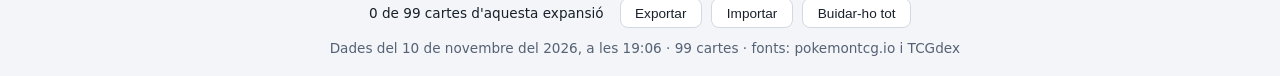
==== commit de2c66c1: "Nom accessible per als botons + i −, comptador i missatge d'estat anunciats Co-Authored-By: Claude O" ====
--- a/app/index.html
+++ b/app/index.html
@@ -181,7 +181,9 @@
       </div>
     </section>
 
-    <p id="missatge" class="missatge" hidden></p>
+    <!-- role="status": el lector de pantalla anuncia els avisos (carregant,
+         errors d'«Actualitza», col·lecció importada...) sense moure el focus -->
+    <p id="missatge" class="missatge" role="status" hidden></p>
     <div id="graella" class="graella"></div>
 
     <!-- Vista d'àlbum: dues pàgines obertes amb butxaques 3x3 (album.js) -->
@@ -315,7 +317,6 @@
       <img id="simbol-set" class="simbol-set" src="" alt="" loading="lazy" decoding="async" hidden>
       <span id="peu-dades"></span>
     </div>
-    <p class="peu-privacitat" data-i18n="peu.privacitat">Aquesta web no fa servir galetes: la teva col·lecció només es desa al teu navegador.</p>
   </footer>
 
   <script type="module" src="js/main.js"></script>
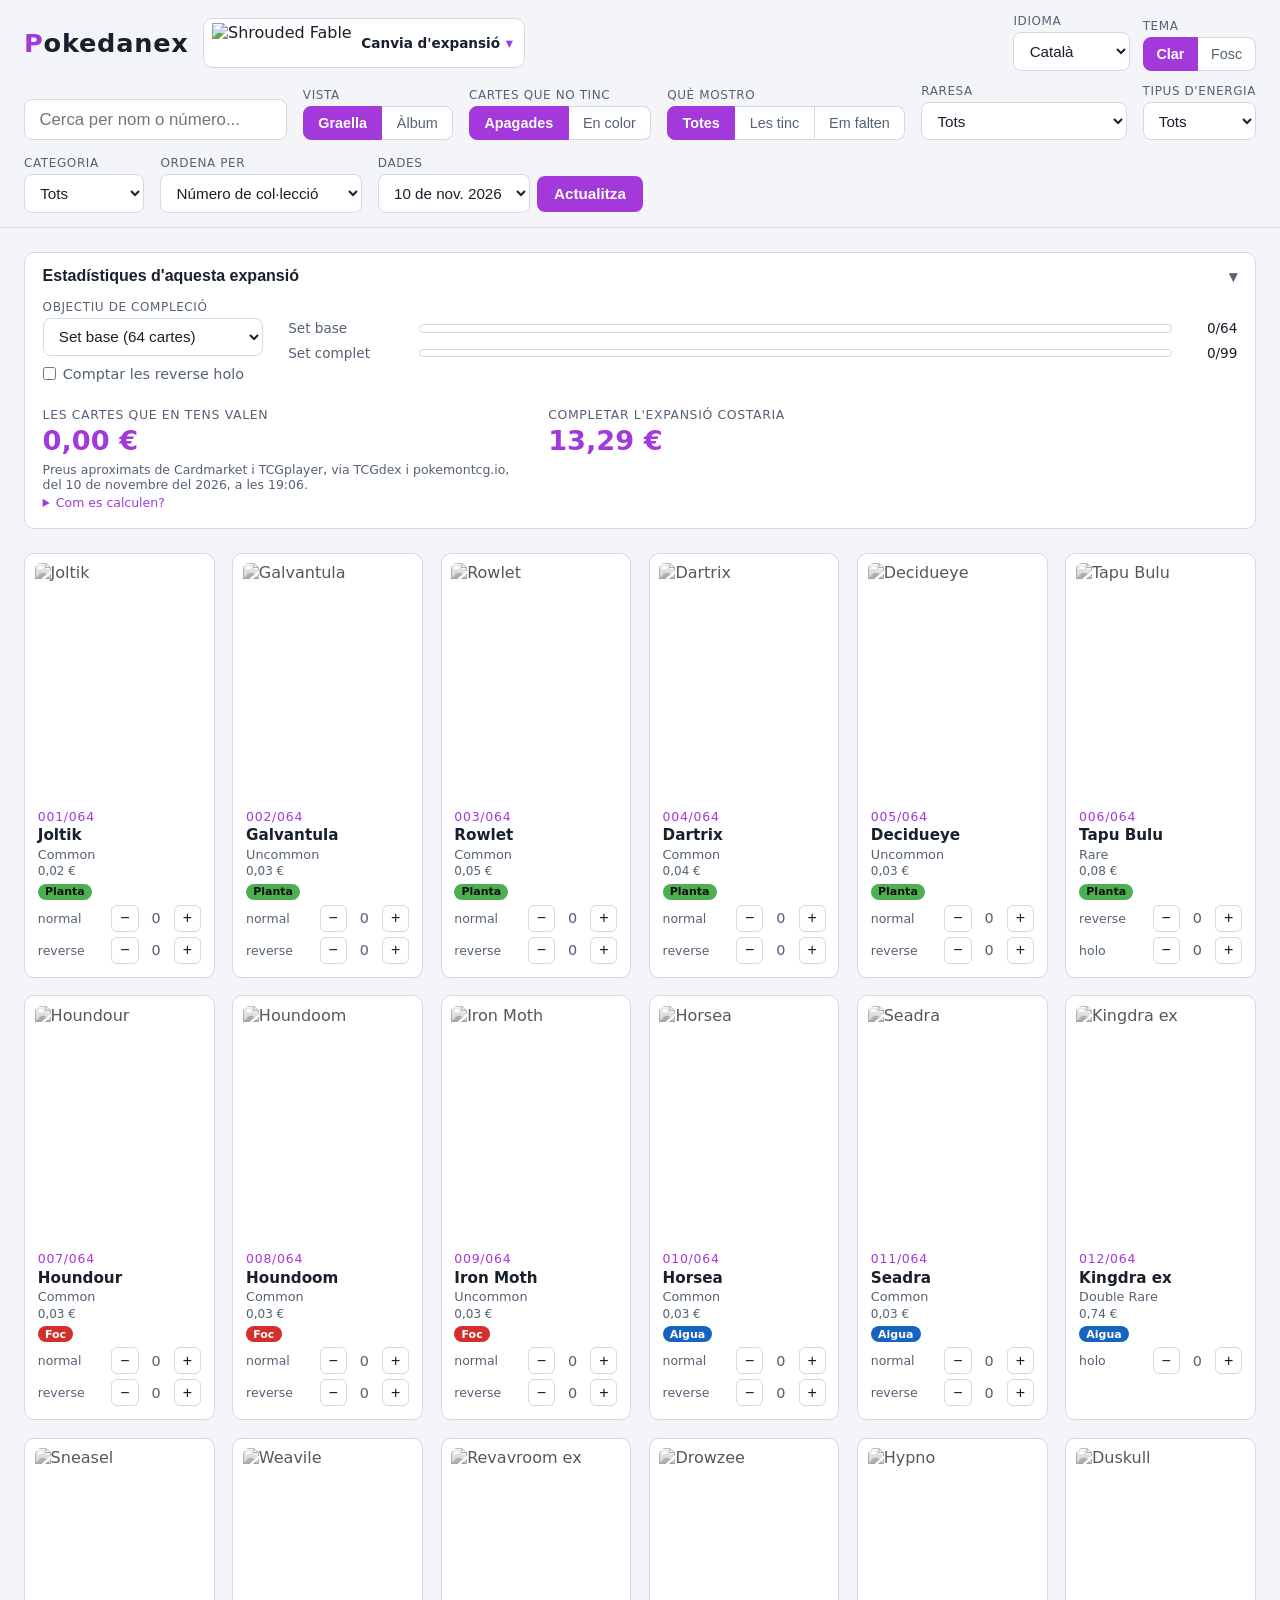
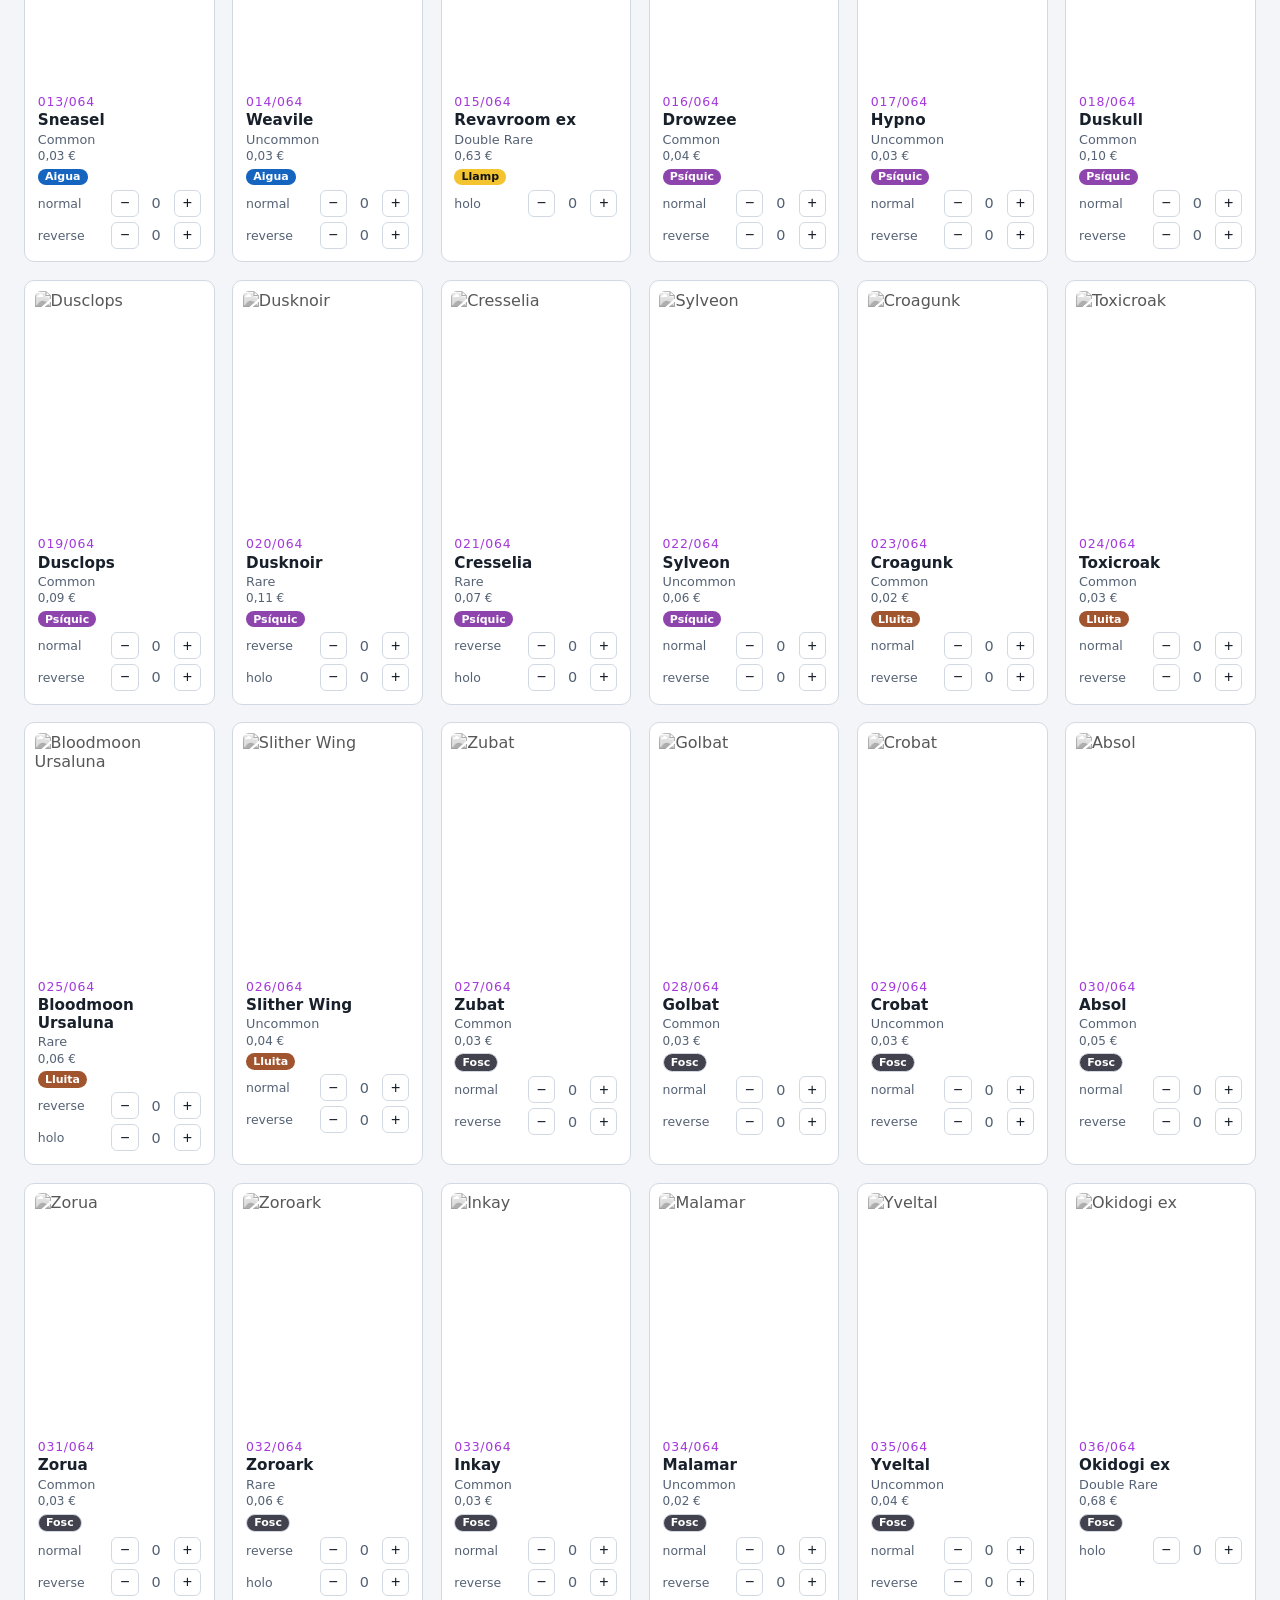
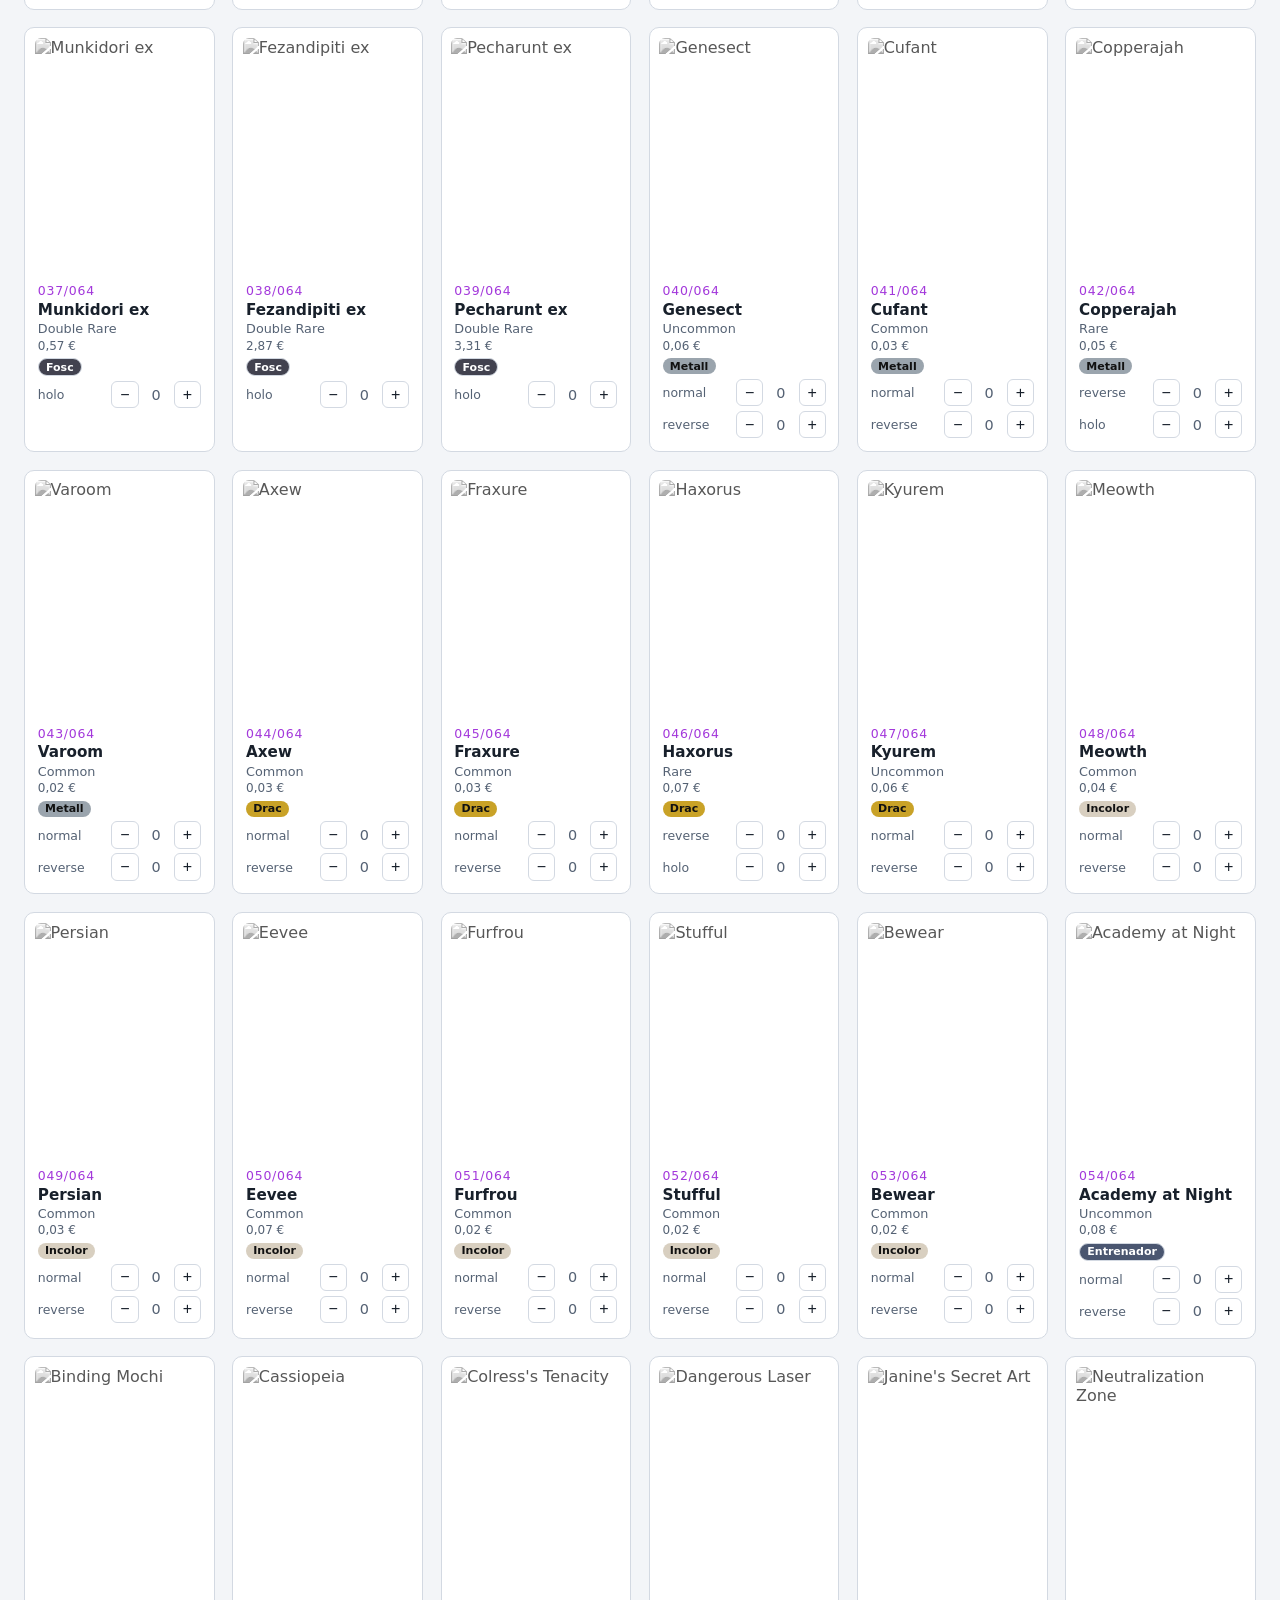
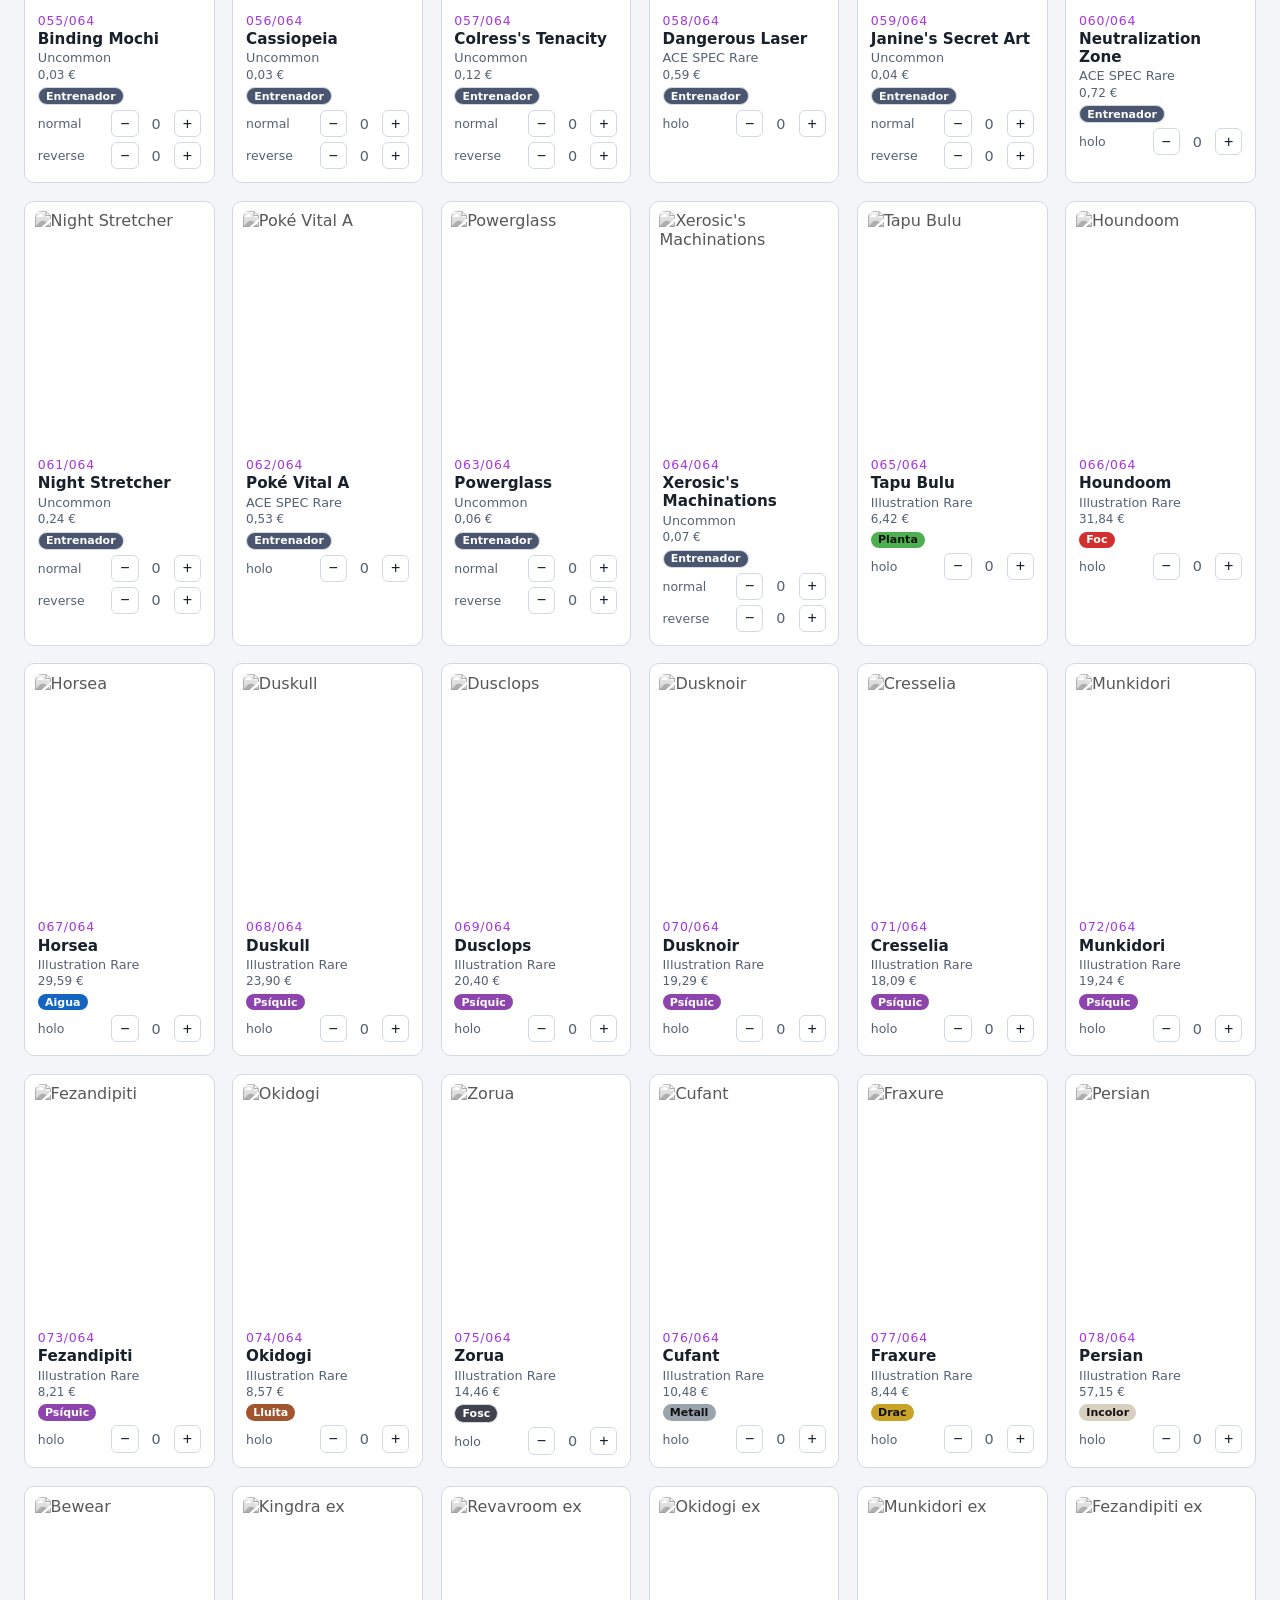
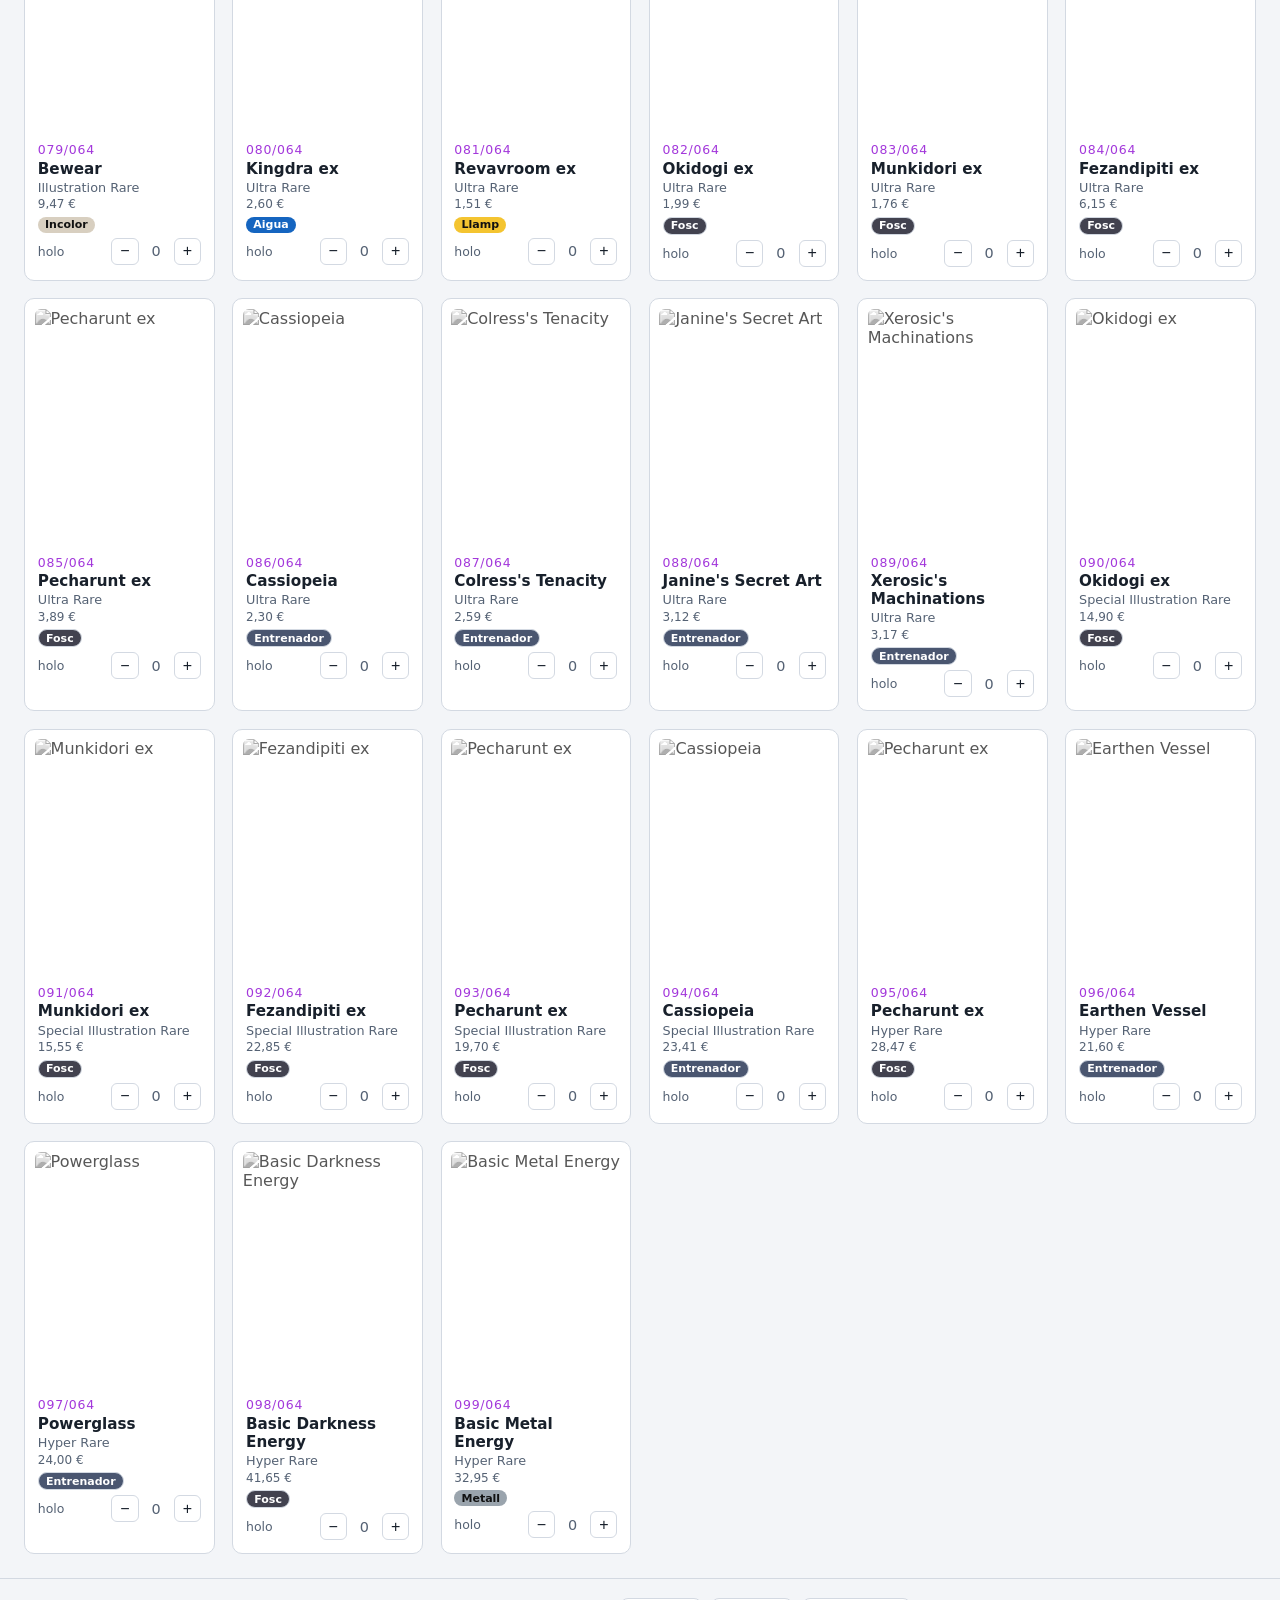
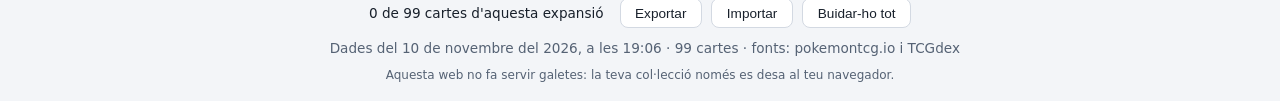
==== commit d913b4ab: "Merge origin/main: es conserven les dues parts del diari i de l'historic Co-Authored-By: Claude Fabl" ====
--- a/app/index.html
+++ b/app/index.html
@@ -317,6 +317,7 @@
       <img id="simbol-set" class="simbol-set" src="" alt="" loading="lazy" decoding="async" hidden>
       <span id="peu-dades"></span>
     </div>
+    <p class="peu-privacitat" data-i18n="peu.privacitat">Aquesta web no fa servir galetes: la teva col·lecció només es desa al teu navegador.</p>
   </footer>
 
   <script type="module" src="js/main.js"></script>
--- a/app/css/style.css
+++ b/app/css/style.css
@@ -1196,6 +1196,17 @@
   font-size: 0.85rem;
 }
 
+/* Al mòbil el peu deixa lloc a sota per als dos botons flotants (2 × 48px
+   + marges) i per a l'indicador d'inici de l'iPhone: en arribar al final,
+   la lupa tapava l'última línia. La condició és EXACTAMENT la mateixa que
+   fa servir mobil.js (esMobil) per mostrar els botons; abans només hi
+   havia el (pointer: coarse) i un mòbil sense tàctil en quedava fora. */
+@media (max-width: 767px), (pointer: coarse) {
+  .peu {
+    padding-bottom: calc(1.2rem + 7.5rem + env(safe-area-inset-bottom));
+  }
+}
+
 .peu-fila {
   display: flex;
   align-items: center;
@@ -2170,6 +2181,34 @@
 
 /* ---------- Pantalles molt estretes (fins a 380px) ---------- */
 @media (max-width: 380px) {
+  /* Files del Compendi compactes: a 320px el nom i la data es partien en
+     quatre línies i cada fila feia 111px (se'n veien dues i mitja de 22).
+     Ara la línia de sèrie i data s'amaga i el nom fa com a molt dues
+     línies (amb punts suspensius si encara no hi cap), a l'alçada del
+     logotip: cada fila fa uns 53px. En una sola línia, la majoria de
+     noms quedaven a mitges («Scarlet & V…»). */
+  .expansio-info b {
+    display: -webkit-box;
+    -webkit-box-orient: vertical;
+    -webkit-line-clamp: 2;
+    line-clamp: 2;
+    overflow: hidden;
+    font-size: 0.9rem;
+    line-height: 1.2;
+  }
+
+  .expansio-info small {
+    display: none;
+  }
+
+  .expansio-simbol {
+    width: 64px;
+  }
+
+  .expansio-progres {
+    width: 3.2rem;
+  }
+
   /* A les columnes d'aquesta amplada, el nom de variant quedava reduït
      a «r…»: passa a la seva pròpia línia, sobre els botons − N + (les
      files creixen una mica d'alçada, però «reverse» es llegeix sencer) */
@@ -2304,12 +2343,6 @@
     box-shadow: 0 6px 18px rgb(0 0 0 / calc(0.5 * var(--ombra-forca)));
   }
 
-  /* El peu no queda sota l'indicador d'inici de l'iPhone, ni sota els
-     dos botons flotants (2 × 48px + marges) en arribar al final */
-  .peu {
-    padding-bottom: calc(1.2rem + 7.5rem + env(safe-area-inset-bottom));
-  }
-
   /* «Com es calculen?» de les estadístiques: zona de toc de 44px */
   .estad-com summary {
     /* Amb line-height i no amb display: flex, que en alguns navegadors
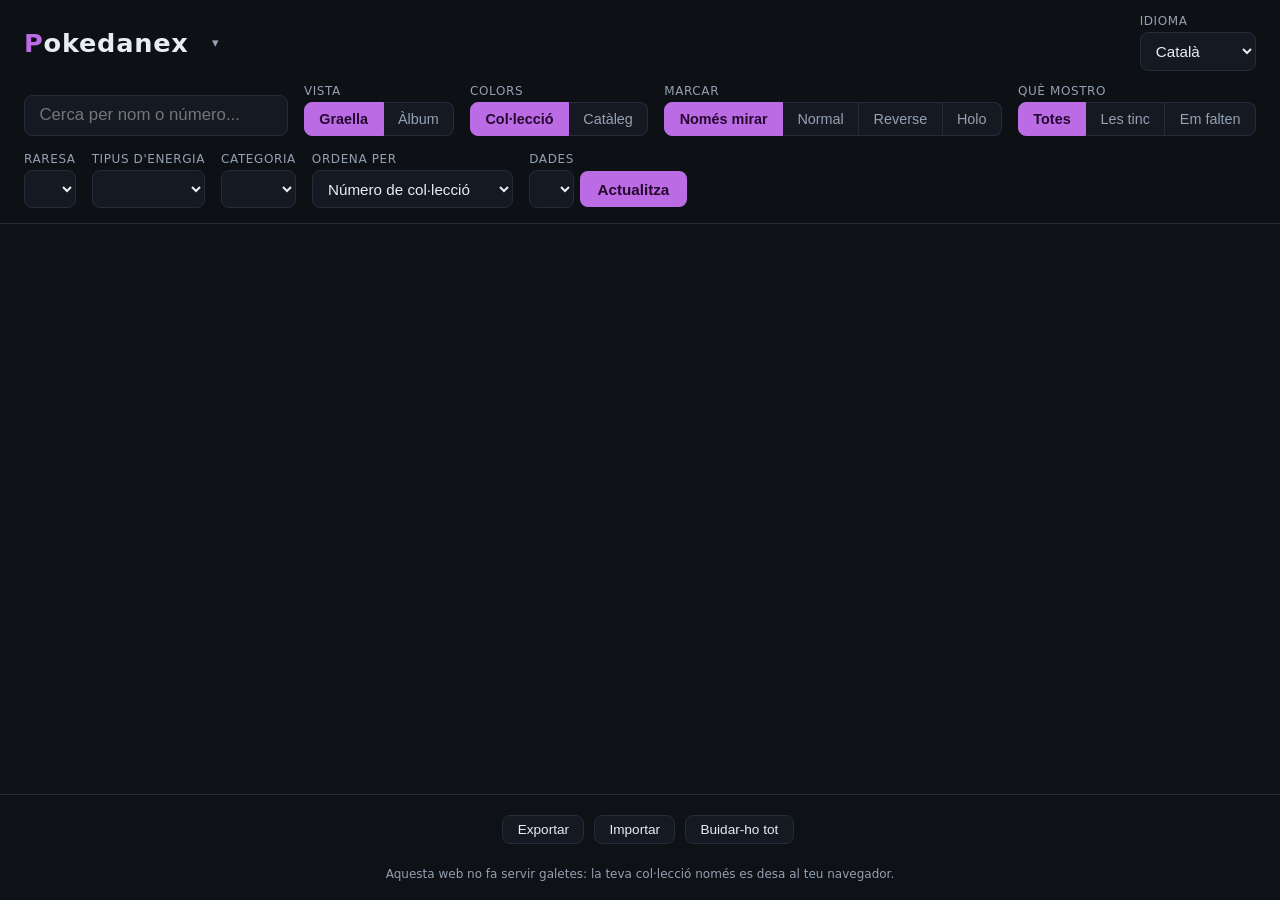
==== commit 136242b8: "Peu: avís que la web no fa servir galetes Revisió de galetes i privacitat: la web no crea cap galeta" ====
--- a/app/index.html
+++ b/app/index.html
@@ -6,21 +6,7 @@
        la pantalla i el CSS hi afegeix els marges segurs amb env() -->
   <meta name="viewport" content="width=device-width, initial-scale=1, viewport-fit=cover">
   <title>Pokedanex</title>
-  <!-- Tema clar o fosc ABANS de carregar l'estil, perquè la pàgina no
-       parpellegi: la tria desada al navegador o, si no n'hi ha, la del
-       dispositiu (prefers-color-scheme). L'interruptor és a main.js. -->
-  <script>
-    (function () {
-      var desat = null;
-      try { desat = window.localStorage.getItem("pokedanex.colorScheme"); } catch (e) {}
-      var clar = desat === "clar" || desat === "fosc"
-        ? desat === "clar"
-        : window.matchMedia("(prefers-color-scheme: light)").matches;
-      document.documentElement.dataset.tema = clar ? "clar" : "fosc";
-    })();
-  </script>
   <link rel="stylesheet" href="css/style.css">
-  <link rel="stylesheet" href="css/holo.css">
   <!-- Les imatges de cartes venen d'aquest domini: obrir la connexió
        abans d'hora estalvia temps a la primera imatge (sobretot en 4G) -->
   <link rel="preconnect" href="https://images.pokemontcg.io">
@@ -32,42 +18,27 @@
       <div class="marca">
         <h1>Pokedanex</h1>
         <!-- El logotip del set (que omple el JavaScript) és alhora el botó
-             que obre el selector d'expansions (selector-expansions.js).
-             Porta el text «Canvia d'expansió» a la vista: a l'enquesta,
-             tres persones no van veure que el logotip es podia clicar -->
+             que obre el selector d'expansions (selector-expansions.js) -->
         <button type="button" id="boto-expansions" class="boto-expansions"
-                aria-haspopup="dialog">
+                aria-haspopup="dialog" data-i18n-aria="expansions.obrir">
           <img id="logo-set" class="logo-set" src="" alt="" decoding="async" hidden>
-          <span class="boto-expansions-text">
-            <span data-i18n="expansions.obrir">Canvia d'expansió</span>
-            <span class="caret" aria-hidden="true">▾</span>
-          </span>
+          <span class="caret" aria-hidden="true">▾</span>
         </button>
       </div>
-      <div class="preferencies">
-        <div class="control">
-          <label for="selector-idioma" data-i18n="idioma.etiqueta">Idioma</label>
-          <select id="selector-idioma">
-            <option value="ca">Català</option>
-            <option value="es">Castellano</option>
-            <option value="en">English</option>
-          </select>
-        </div>
-        <!-- Tema clar o fosc (es recorda; per defecte, el del dispositiu) -->
-        <div class="control">
-          <span id="tema-etiqueta" class="control-etiqueta" data-i18n="tema.etiqueta">Tema</span>
-          <div id="commutador-tema" class="segmentat" role="group" aria-labelledby="tema-etiqueta">
-            <button type="button" data-tema="clar" data-i18n="tema.clar">Clar</button>
-            <button type="button" data-tema="fosc" data-i18n="tema.fosc">Fosc</button>
-          </div>
-        </div>
+      <div class="control">
+        <label for="selector-idioma" data-i18n="idioma.etiqueta">Idioma</label>
+        <select id="selector-idioma">
+          <option value="ca">Català</option>
+          <option value="es">Castellano</option>
+          <option value="en">English</option>
+        </select>
       </div>
     </div>
 
     <div class="fila-controls">
       <input id="cercador" class="cercador" type="search" autocomplete="off"
              placeholder="" data-i18n-placeholder="cerca.placeholder">
-      <div class="control control-vista">
+      <div class="control">
         <span class="control-etiqueta" data-i18n="vista.etiqueta">Vista</span>
         <!-- Commutador de vista: graella clàssica o àlbum realista -->
         <div id="commutador-vista" class="segmentat">
@@ -89,12 +60,23 @@
       </button>
       <div id="bloc-filtres" class="bloc-filtres">
       <div class="control">
-        <span class="control-etiqueta" data-i18n="visual.etiqueta">Cartes que no tinc</span>
+        <span class="control-etiqueta" data-i18n="visual.etiqueta">Visualització</span>
         <!-- Mode de visualització: col·lecció (cartes pendents apagades)
-             o catàleg (totes en color, amb marc daurat a les tingudes) -->
+             o catàleg (totes a color, amb marc daurat a les tingudes) -->
         <div id="mode-visual" class="segmentat">
-          <button type="button" class="actiu" data-visual="colleccio" data-i18n="visual.colleccio">Apagades</button>
-          <button type="button" data-visual="cataleg" data-i18n="visual.cataleg">En color</button>
+          <button type="button" class="actiu" data-visual="colleccio" data-i18n="visual.colleccio">Col·lecció</button>
+          <button type="button" data-visual="cataleg" data-i18n="visual.cataleg">Catàleg</button>
+        </div>
+      </div>
+      <div class="control">
+        <span class="control-etiqueta" data-i18n="marcar.etiqueta">Marcar</span>
+        <!-- Mode de marcatge: en mode variant, clic esquerre sobre una carta
+             suma una còpia d'aquesta variant i clic dret en resta una -->
+        <div id="mode-marcatge" class="segmentat">
+          <button type="button" class="actiu" data-mode="consulta" data-i18n="marcar.consulta">Consulta</button>
+          <button type="button" data-mode="normal" data-i18n="marcar.normal">Normal</button>
+          <button type="button" data-mode="reverse" data-i18n="marcar.reverse">Reverse</button>
+          <button type="button" data-mode="holo" data-i18n="marcar.holo">Holo</button>
         </div>
       </div>
       <div class="control">
@@ -144,11 +126,6 @@
           </button>
         </div>
       </div>
-      <!-- Torna la cerca i tots els filtres al valor per defecte (l'ordre
-           i la vista no són filtres: no es toquen). Només es veu si hi ha
-           alguna cerca o filtre actiu (main.js) -->
-      <button type="button" id="boto-treure-filtres" class="boto-suau boto-treure-filtres"
-              data-i18n="graella.treureFiltres" hidden>Treu tots els filtres</button>
       </div><!-- /bloc-filtres -->
     </div>
   </header>
@@ -181,9 +158,7 @@
       </div>
     </section>
 
-    <!-- role="status": el lector de pantalla anuncia els avisos (carregant,
-         errors d'«Actualitza», col·lecció importada...) sense moure el focus -->
-    <p id="missatge" class="missatge" role="status" hidden></p>
+    <p id="missatge" class="missatge" hidden></p>
     <div id="graella" class="graella"></div>
 
     <!-- Vista d'àlbum: dues pàgines obertes amb butxaques 3x3 (album.js) -->
@@ -210,72 +185,24 @@
       <div id="album-llibre" class="album-llibre"></div>
     </section>
 
-    <!-- Al mòbil la capçalera no es queda clavada a dalt: quan s'ha baixat
-         prou, aquests dos botons flotants porten al cercador (i als
-         filtres) o a dalt de tot (mobil.js). A l'ordinador no surten. -->
-    <div id="botons-flotants" class="botons-flotants" hidden>
-      <button type="button" id="boto-flotant-cerca" class="boto-flotant"
-              data-i18n-aria="mobil.cerca">
-        <svg viewBox="0 0 24 24" width="22" height="22" aria-hidden="true"
-             fill="none" stroke="currentColor" stroke-width="2.4" stroke-linecap="round">
-          <circle cx="10.5" cy="10.5" r="6.5"/><path d="M15.5 15.5 21 21"/>
-        </svg>
-      </button>
-      <button type="button" id="boto-flotant-amunt" class="boto-flotant"
-              data-i18n-aria="mobil.amunt">
-        <svg viewBox="0 0 24 24" width="22" height="22" aria-hidden="true"
-             fill="none" stroke="currentColor" stroke-width="2.4" stroke-linecap="round" stroke-linejoin="round">
-          <path d="M12 19V5M5 12l7-7 7 7"/>
-        </svg>
-      </button>
-    </div>
-
-    <!-- La mateixa cerca a les altres expansions (cerca-global.js): surt
-         només amb una cerca escrita, sota la graella o l'àlbum -->
-    <section id="cerca-global" class="cerca-global" hidden>
-      <h2 class="cerca-global-titol" data-i18n="global.titol">A altres expansions</h2>
-      <p id="cerca-global-estat" class="cerca-global-estat"></p>
-      <div id="cerca-global-llista" class="cerca-global-llista"></div>
-    </section>
-
     <!-- Zoom de carta: la imatge gran per sobre de tot (clic fora, × o Esc per tancar) -->
     <div id="zoom" class="zoom" hidden>
       <div class="zoom-fitxa" role="dialog" aria-modal="true" aria-labelledby="zoom-nom">
         <!-- L'aria-label del botó el posa el JavaScript (canvia amb l'idioma) -->
         <button type="button" id="zoom-tancar" class="zoom-tancar">×</button>
         <img id="zoom-imatge" class="zoom-imatge" alt="" decoding="async">
-        <!-- Les fletxes ‹ › passen a la carta anterior o següent sense tancar
-             el zoom (també amb les fletxes del teclat o lliscant el dit);
-             els aria-label els posa el JavaScript -->
-        <div class="zoom-capcal">
-          <button type="button" id="zoom-anterior" class="zoom-fletxa">&lsaquo;</button>
-          <div class="zoom-info">
-            <span id="zoom-numero" class="zoom-numero"></span>
-            <span id="zoom-nom" class="zoom-nom"></span>
-            <span id="zoom-raresa" class="zoom-raresa"></span>
-            <!-- Preu orientatiu de la carta (amb «≈» si és aproximat) -->
-            <span id="zoom-preu" class="zoom-preu"></span>
-          </div>
-          <button type="button" id="zoom-seguent" class="zoom-fletxa">&rsaquo;</button>
+        <div class="zoom-info">
+          <span id="zoom-numero" class="zoom-numero"></span>
+          <span id="zoom-nom" class="zoom-nom"></span>
+          <span id="zoom-raresa" class="zoom-raresa"></span>
         </div>
         <!-- Files de comptadors per variant: les omple el JavaScript en obrir el zoom -->
         <div id="zoom-variants" class="zoom-variants"></div>
-        <!-- Per què el preu porta «≈»: a la graella només es veu passant-hi
-             el ratolí (title); aquí es llegeix també amb el dit -->
-        <p id="zoom-nota-preu" class="zoom-nota zoom-nota-preu" hidden>
-          <span class="zoom-ajuda-reverse-icona" aria-hidden="true">≈</span>
-          <span id="zoom-nota-preu-text"></span>
-        </p>
-        <!-- Què és una reverse holo: només es veu si la carta en té -->
-        <p id="zoom-ajuda-reverse" class="zoom-ajuda-reverse" hidden>
-          <span class="zoom-ajuda-reverse-icona" aria-hidden="true">i</span>
-          <span data-i18n="variant.ajudaReverse">Reverse holo</span>
-        </p>
         <button type="button" id="zoom-graella" class="zoom-graella" data-i18n="zoom.veureGraella">
           Veure a la graella
         </button>
         <!-- En tàctil, main.js canvia la clau per la versió sense "Esc" -->
-        <p id="zoom-ajuda" class="zoom-ajuda" data-i18n="zoom.ajuda">Toca fora o prem Esc per tancar</p>
+        <p id="zoom-ajuda" class="zoom-ajuda" data-i18n="zoom.ajuda">Clic fora o tecla Esc per tancar</p>
       </div>
     </div>
 
@@ -314,7 +241,7 @@
     </div>
     <div class="peu-fila">
       <!-- El símbol del set l'omple el JavaScript amb la URL de les dades -->
-      <img id="simbol-set" class="simbol-set" src="" alt="" loading="lazy" decoding="async" hidden>
+      <img id="simbol-set" class="simbol-set" src="" alt="" hidden>
       <span id="peu-dades"></span>
     </div>
     <p class="peu-privacitat" data-i18n="peu.privacitat">Aquesta web no fa servir galetes: la teva col·lecció només es desa al teu navegador.</p>
--- a/app/css/style.css
+++ b/app/css/style.css
@@ -13,32 +13,6 @@
   --error: #ff7a6e;
   --or-clar: #e8c877;       /* marc daurat del mode catàleg (to clar) */
   --or-fosc: #9a7a3a;       /* marc daurat del mode catàleg (to fosc) */
-  /* Cartes que encara no tens («Apagades»): en gris, però prou clares
-     per reconèixer el Pokémon i llegir-ne el nom. Abans eren gris a
-     opacitat 0.45, gairebé negres sobre el fons fosc («massa fosca»
-     a l'enquesta). La diferència amb les que tens és el color. */
-  --pendent-filtre: grayscale(1) brightness(1.1);
-  --pendent-opacitat: 0.7;
-
-  /* Colors de peces concretes (abans escrits a mà dins de cada regla):
-     així el tema clar només ha de canviar aquests valors */
-  --capcalera-fons: rgba(14, 17, 22, 0.92);   /* capçalera enganxosa, amb desenfocament */
-  --capcalera-fons-opac: rgba(14, 17, 22, 0.98); /* la mateixa, sense desenfocament (tàctil) */
-  --pastilla-text: #fff;          /* text de les pastilles de tipus fosques */
-  --pastilla-text-fosc: #111;     /* text de les pastilles de tipus clares */
-  --album-tapa-clar: #232a36;     /* tapes del carpesà (degradat) */
-  --album-tapa-fosc: #10151d;
-  --album-pagina: #1a2029;        /* paper de les pàgines de l'àlbum */
-  --funda-vora: rgba(255, 255, 255, 0.08);  /* plàstic de les butxaques */
-  --funda-fons: rgba(255, 255, 255, 0.02);
-  --funda-reflex: rgba(255, 255, 255, 0.1); /* reflex de llum del plàstic */
-  --funda-opaca: #20252e;         /* el plàstic en versió opaca (marc daurat) */
-  --or-resplendor: rgba(232, 200, 119, 0.07); /* halo interior del marc daurat */
-  --tel-zoom: rgba(0, 0, 0, 0.75);   /* teló fosc darrere del zoom */
-  --tel-dialeg: rgba(0, 0, 0, 0.65); /* teló darrere del selector d'expansions */
-  /* Totes les ombres són negres; aquest factor en multiplica l'opacitat
-     (1 = tal com eren; el tema clar les fa més suaus) */
-  --ombra-forca: 1;
 
   /* Colors dels tipus d'energia (pastilles de la graella).
      Els tons foscos estan triats perquè la lletra blanca hi contrasti prou
@@ -60,48 +34,6 @@
   --tipus-neutre: #4a5670;
 }
 
-/* ---------- Tema clar ----------
-   Els mateixos noms amb valors per a fons clar. L'atribut data-tema de
-   <html> el posa l'script del <head> (index.html) abans del primer
-   pintat, i l'interruptor «Tema» de la capçalera el canvia. L'accent de
-   cada expansió el recalcula temes.js (enfosquit fins a 4,5:1 de
-   contrast); aquí només hi ha el del tema per defecte. */
-:root[data-tema="clar"] {
-  color-scheme: light;      /* controls natius (desplegables, barres) en clar */
-  --fons: #f3f5f8;
-  --fons-suau: #ffffff;
-  --fons-carta: #ffffff;
-  --vora: #d3d9e2;
-  --text: #18202b;          /* 15,0:1 sobre --fons */
-  --text-suau: #556274;     /* 5,7:1 sobre --fons (mínim 4,5:1) */
-  --accent: #197c69;        /* el turquesa, enfosquit (4,66:1 sobre --fons) */
-  --accent-text: #ffffff;
-  --resplendor: rgba(25, 124, 105, 0.22);
-  --error: #c0392b;         /* 4,98:1 sobre --fons */
-  --or-clar: #e2b84f;
-  --or-fosc: #a07a2a;
-
-  /* Cartes que no tens: sobre fons clar n'hi ha prou amb el gris (sense
-     aclarir) i una mica de transparència; més transparent, les cartes
-     de fons blanc es fonien amb la fitxa */
-  --pendent-filtre: grayscale(1);
-  --pendent-opacitat: 0.75;
-
-  --capcalera-fons: rgba(243, 245, 248, 0.92);
-  --capcalera-fons-opac: rgba(243, 245, 248, 0.98);
-  --album-tapa-clar: #cfd6e0;
-  --album-tapa-fosc: #aab4c2;
-  --album-pagina: #fbfcfd;
-  --funda-vora: rgba(24, 32, 43, 0.12);
-  --funda-fons: rgba(24, 32, 43, 0.02);
-  --funda-reflex: rgba(255, 255, 255, 0.45);
-  --funda-opaca: #f6f7f9;
-  --or-resplendor: rgba(226, 184, 79, 0.12);
-  --tel-zoom: rgba(24, 32, 43, 0.6);
-  --tel-dialeg: rgba(24, 32, 43, 0.5);
-  --ombra-forca: 0.35;
-}
-
 * {
   box-sizing: border-box;
   margin: 0;
@@ -111,13 +43,6 @@
 /* Un element amb l'atribut hidden mai no es veu, ni que tingui display propi */
 [hidden] {
   display: none !important;
-}
-
-/* Safari d'iOS engrandeix la lletra pel seu compte en posar el mòbil
-   apaïsat; així es queda a la mida que diu el CSS */
-html {
-  -webkit-text-size-adjust: 100%;
-  text-size-adjust: 100%;
 }
 
 body {
@@ -125,8 +50,6 @@
   color: var(--text);
   font-family: "Segoe UI", system-ui, sans-serif;
   min-height: 100vh;
-  /* dvh: sense la barra d'adreces del mòbil (on no es coneix, val vh) */
-  min-height: 100dvh;
   display: flex;
   flex-direction: column;
 }
@@ -137,7 +60,7 @@
   position: sticky;
   top: 0;
   z-index: 10;
-  background: var(--capcalera-fons);
+  background: rgba(14, 17, 22, 0.92);
   /* Safari (iOS/Mac) encara demana el prefix -webkit- per al desenfocament */
   -webkit-backdrop-filter: blur(6px);
   backdrop-filter: blur(6px);
@@ -153,22 +76,6 @@
   flex-wrap: wrap;
 }
 
-/* Idioma i tema, junts a la dreta de la fila de la marca */
-.preferencies {
-  display: flex;
-  align-items: flex-end;
-  gap: 0.8rem;
-  flex-wrap: wrap;
-}
-
-/* Els dos botons Clar / Fosc fan la seva mida (al mòbil, els botons
-   segmentats es reparteixen l'ample i aquí quedaven esclafats) */
-#commutador-tema button {
-  flex: none;
-  padding-left: 0.8rem;
-  padding-right: 0.8rem;
-}
-
 .marca {
   display: flex;
   align-items: center;
@@ -189,44 +96,32 @@
   width: auto;
 }
 
-/* El logotip del set és un botó: obre el selector d'expansions. Té
-   aspecte de botó de debò (fons, vora i el text «Canvia d'expansió»):
-   amb només el logotip, a l'enquesta no tothom va veure que es clicava */
+/* El logotip del set és un botó: obre el selector d'expansions */
 .boto-expansions {
   display: flex;
   align-items: center;
-  gap: 0.6rem;
-  background: var(--fons-suau);
-  color: var(--text);
-  border: 1px solid var(--vora);
-  border-radius: 10px;
-  padding: 0.3rem 0.7rem 0.3rem 0.5rem;
-  font: inherit;
+  gap: 0.4rem;
+  background: none;
+  border: 1px solid transparent;
+  border-radius: 8px;
+  padding: 0.25rem 0.5rem;
   cursor: pointer;
 }
 
+.boto-expansions:hover,
 .boto-expansions:focus-visible {
   border-color: var(--accent);
   box-shadow: 0 0 12px var(--resplendor);
   outline: none;
 }
 
-/* «Canvia d'expansió ▾»: el text i la fletxa, junts */
-.boto-expansions-text {
-  display: flex;
-  align-items: center;
-  gap: 0.35rem;
-  font-size: 0.85rem;
-  font-weight: 600;
-  white-space: nowrap;
-}
-
 .boto-expansions .caret {
-  color: var(--accent);
-  font-size: 0.9rem;
-}
-
-.boto-expansions:focus-visible .boto-expansions-text {
+  color: var(--text-suau);
+  font-size: 0.8rem;
+}
+
+.boto-expansions:hover .caret,
+.boto-expansions:focus-visible .caret {
   color: var(--accent);
 }
 
@@ -250,13 +145,6 @@
   display: flex;
   align-items: center;
   gap: 0.5rem;
-}
-
-/* «Treu tots els filtres», al final del bloc de filtres (només surt si
-   n'hi ha algun d'actiu): alineat a baix amb els controls del costat */
-.boto-treure-filtres {
-  align-self: flex-end;
-  min-height: 2.2rem;
 }
 
 .filtres-compte {
@@ -339,7 +227,9 @@
   cursor: pointer;
 }
 
-/* El :hover del botó és al bloc @media (hover: hover) del final */
+.boto-accent:hover:not(:disabled) {
+  filter: brightness(1.15);
+}
 
 .boto-accent:disabled {
   opacity: 0.5;
@@ -430,12 +320,13 @@
   object-fit: contain;
   border-radius: 6px;
   transition: filter 0.3s ease, opacity 0.3s ease;
+  /* El cursor depèn del mode de marcatge (vegeu més avall) */
 }
 
 /* Carta sense cap còpia: apagada i grisosa; s'encén quan en tens alguna */
 .carta--pendent .carta-imatge {
-  filter: var(--pendent-filtre);
-  opacity: var(--pendent-opacitat);
+  filter: grayscale(1);
+  opacity: 0.45;
 }
 
 .carta-info {
@@ -481,13 +372,13 @@
   padding: 0.1rem 0.45rem;
   border-radius: 999px;
   font-weight: 600;
-  color: var(--pastilla-text);
+  color: #fff;
   background: var(--tipus-neutre);
 }
 
 /* Sobre fons clars, la lletra és fosca perquè es llegeixi bé */
 .pastilla-tipus--fosca-lletra {
-  color: var(--pastilla-text-fosc);
+  color: #111;
 }
 
 /* Fons molt foscos o neutres: una vora fina perquè no es perdin */
@@ -577,131 +468,41 @@
   padding: 3rem 1rem;
 }
 
-/* La mateixa cerca a les altres expansions (cerca-global.js): una franja
-   sota la graella amb cartes petites que porten a la seva expansió */
-.cerca-global {
-  margin-top: 2rem;
-  padding-top: 1.2rem;
-  border-top: 1px solid var(--vora);
-}
-
-.cerca-global-titol {
-  margin: 0 0 0.4rem;
-  font-size: 1.05rem;
-}
-
-.cerca-global-estat {
-  margin: 0 0 0.8rem;
-  color: var(--text-suau);
-  font-size: 0.9rem;
-}
-
-.cerca-global-llista {
-  display: grid;
-  grid-template-columns: repeat(auto-fill, minmax(120px, 1fr));
-  gap: 0.8rem;
-}
-
-/* Al mòbil, tres per fila: són cartes de consulta ràpida, no cal que
-   siguin tan grans com les de la graella */
-@media (max-width: 600px) {
-  .cerca-global-llista {
-    grid-template-columns: repeat(3, minmax(0, 1fr));
-    gap: 0.5rem;
-  }
-}
-
-.global-carta {
-  display: flex;
-  flex-direction: column;
-  gap: 0.25rem;
-  padding: 0.5rem;
-  background: var(--fons-carta);
-  border: 1px solid var(--vora);
-  border-radius: 10px;
-  color: var(--text);
-  font: inherit;
-  text-align: left;
-  cursor: pointer;
-  min-width: 0;
-}
-
-.global-carta:focus-visible {
+/* ---------- Mode de marcatge amb clics ---------- */
+
+/* Cursors segons el mode (l'atribut data-marcatge del body el posa main.js):
+   lupa per al zoom en consulta; "copy" (acció) sobre cartes i fundes
+   plenes en mode variant, on cada clic afegeix o treu una còpia */
+body[data-marcatge="consulta"] .carta-imatge {
+  cursor: zoom-in;
+}
+
+body:not([data-marcatge="consulta"]) .carta,
+body:not([data-marcatge="consulta"]) .butxaca-funda:not(.butxaca-funda--buida) {
+  cursor: copy;
+}
+
+/* Sacseig subtil: la carta no existeix en la variant activa */
+@keyframes sacseig {
+  0%, 100% { transform: translateX(0); }
+  20%, 60% { transform: translateX(-4px); }
+  40%, 80% { transform: translateX(4px); }
+}
+
+.carta--sacseig {
+  animation: sacseig 0.35s ease;
+}
+
+/* Flaix de vora en marcar amb clic: verd en sumar, vermell en restar
+   (les classes valen tant per a la fitxa com per a la funda de l'àlbum) */
+.carta--marcada {
   border-color: var(--accent);
-}
-
-.global-carta img {
-  display: block;
-  width: 100%;
-  aspect-ratio: 63 / 88;
-  object-fit: contain;
-}
-
-.global-carta b {
-  font-size: 0.85rem;
-  overflow-wrap: anywhere;
-}
-
-.global-carta small {
-  font-size: 0.75rem;
-  color: var(--text-suau);
-}
-
-/* Botons flotants del mòbil (mobil.js): «cerca i filtres» i «torna a
-   dalt», a baix a la dreta quan la capçalera ja no es veu. 48px: mida
-   de dit amb marge. Per sota del missatge d'estat (40) i del zoom (50). */
-.botons-flotants {
-  position: fixed;
-  right: calc(1rem + env(safe-area-inset-right));
-  bottom: calc(1rem + env(safe-area-inset-bottom));
-  z-index: 30;
-  display: flex;
-  flex-direction: column;
-  gap: 0.6rem;
-}
-
-.botons-flotants[hidden] {
-  display: none;
-}
-
-.boto-flotant {
-  display: grid;
-  place-items: center;
-  width: 48px;
-  height: 48px;
-  padding: 0;
-  background: var(--fons-suau);
-  color: var(--text);
-  border: 1px solid var(--vora);
-  border-radius: 50%;
-  box-shadow: 0 6px 18px rgb(0 0 0 / calc(0.5 * var(--ombra-forca)));
-  cursor: pointer;
-  touch-action: manipulation;
-}
-
-/* Amb el missatge d'estat flotant a baix de tot (en tàctil), els botons
-   pugen per sobre seu en lloc de quedar-hi tapats */
-body:has(.missatge:not([hidden])) .botons-flotants {
-  bottom: calc(5.5rem + env(safe-area-inset-bottom));
-}
-
-/* La cerca és l'acció principal: amb el color d'accent */
-#boto-flotant-cerca {
-  background: var(--accent);
-  color: var(--accent-text);
-  border-color: transparent;
-}
-
-/* ---------- Clic sobre una carta: obrir-la en gran ---------- */
-
-/* Tota la fitxa obre el zoom (lupa), menys el bloc de variants, on
-   només hi responen els botons − i + */
-.carta {
-  cursor: zoom-in;
-}
-
-.carta .variants {
-  cursor: default;
+  box-shadow: 0 0 0 2px var(--accent);
+}
+
+.carta--restada {
+  border-color: var(--error);
+  box-shadow: 0 0 0 2px var(--error);
 }
 
 /* ---------- Vista d'àlbum (carpesà obert amb butxaques 3×3) ---------- */
@@ -731,7 +532,10 @@
   cursor: pointer;
 }
 
-/* El :hover de la fletxa és al bloc @media (hover: hover) del final */
+.album-fletxa:hover:not(:disabled) {
+  border-color: var(--accent);
+  color: var(--accent);
+}
 
 .album-fletxa:disabled {
   opacity: 0.35;
@@ -781,12 +585,6 @@
   opacity: 0.28;
 }
 
-/* Amb una cerca activa, el nom (mòbil) de les cartes que no hi
-   coincideixen també s'apaga: així es veuen d'un cop d'ull les que sí */
-.butxaca-funda--descartada ~ .butxaca-nom {
-  opacity: 0.4;
-}
-
 .butxaca-funda--coincident {
   box-shadow: 0 0 0 2px var(--accent), 0 0 14px var(--resplendor);
 }
@@ -799,10 +597,10 @@
   position: relative;
   gap: 0.4rem;
   padding: 1.1rem;
-  background: linear-gradient(145deg, var(--album-tapa-clar), var(--album-tapa-fosc));
+  background: linear-gradient(145deg, #232a36, #10151d);
   border: 1px solid var(--vora);
   border-radius: 14px;
-  box-shadow: 0 14px 34px rgb(0 0 0 / calc(0.5 * var(--ombra-forca)));
+  box-shadow: 0 14px 34px rgba(0, 0, 0, 0.5);
 }
 
 .album-pagina {
@@ -810,19 +608,19 @@
   grid-template-columns: repeat(3, minmax(90px, 130px));
   gap: 0.55rem;
   padding: 0.8rem;
-  background: var(--album-pagina);
+  background: #1a2029;
   border: 1px solid var(--vora);
 }
 
 /* Ombra cap al llom central, com un llibre obert de veritat */
 .album-pagina:first-child {
   border-radius: 8px 3px 3px 8px;
-  box-shadow: inset -14px 0 18px -14px rgb(0 0 0 / calc(0.8 * var(--ombra-forca)));
+  box-shadow: inset -14px 0 18px -14px rgba(0, 0, 0, 0.8);
 }
 
 .album-pagina:last-child {
   border-radius: 3px 8px 8px 3px;
-  box-shadow: inset 14px 0 18px -14px rgb(0 0 0 / calc(0.8 * var(--ombra-forca)));
+  box-shadow: inset 14px 0 18px -14px rgba(0, 0, 0, 0.8);
 }
 
 /* ---------- El full que gira (efecte de llibre en passar pàgina) ----------
@@ -839,7 +637,7 @@
   position: absolute; /* album.js li posa mida i posició exactes */
   z-index: 2;         /* per sobre de les pàgines del carpesà */
   transform-style: preserve-3d;
-  /* A mig gir no s’hi pot clicar: un clic al full voltant obriria una
+  /* A mig gir no s’hi pot clicar: un clic al full voltant marcaria una
      carta sense voler */
   pointer-events: none;
   will-change: transform;
@@ -858,15 +656,15 @@
    reflectida, i per tant el seu costat del llom és el dret. */
 .album-full > .album-full-cara--davant {
   border-radius: 3px 8px 8px 3px;
-  box-shadow: inset 14px 0 18px -14px rgb(0 0 0 / calc(0.8 * var(--ombra-forca))),
-              0 12px 30px rgb(0 0 0 / calc(0.55 * var(--ombra-forca)));
+  box-shadow: inset 14px 0 18px -14px rgba(0, 0, 0, 0.8),
+              0 12px 30px rgba(0, 0, 0, 0.55);
 }
 
 .album-full > .album-full-cara--darrere {
   transform: rotateY(180deg);
   border-radius: 8px 3px 3px 8px;
-  box-shadow: inset -14px 0 18px -14px rgb(0 0 0 / calc(0.8 * var(--ombra-forca))),
-              0 12px 30px rgb(0 0 0 / calc(0.55 * var(--ombra-forca)));
+  box-shadow: inset -14px 0 18px -14px rgba(0, 0, 0, 0.8),
+              0 12px 30px rgba(0, 0, 0, 0.55);
 }
 
 /* El vel d’ombra: el paper s’enfosqueix mentre s’aixeca i torna a la
@@ -879,12 +677,12 @@
   pointer-events: none;
   border-radius: inherit;
   opacity: 0;
-  background: linear-gradient(90deg, rgb(0 0 0 / calc(0.6 * var(--ombra-forca))), rgb(0 0 0 / calc(0.05 * var(--ombra-forca))));
+  background: linear-gradient(90deg, rgba(0, 0, 0, 0.6), rgba(0, 0, 0, 0.05));
 }
 
 /* A la cara del darrere el llom queda a la dreta (es veu reflectida) */
 .album-full-cara--darrere > .album-full-ombra {
-  background: linear-gradient(90deg, rgb(0 0 0 / calc(0.05 * var(--ombra-forca))), rgb(0 0 0 / calc(0.6 * var(--ombra-forca))));
+  background: linear-gradient(90deg, rgba(0, 0, 0, 0.05), rgba(0, 0, 0, 0.6));
 }
 
 /* Peu dret invisible: en vista d’una sola pàgina el full és l’única
@@ -905,11 +703,11 @@
 .butxaca-funda {
   position: relative;
   aspect-ratio: 63 / 88;   /* proporció real d'una carta Pokémon */
-  border: 1px solid var(--funda-vora);
+  border: 1px solid rgba(255, 255, 255, 0.08);
   border-radius: 5px;
   overflow: hidden;
-  background: var(--funda-fons);
-  /* La vora del hover i del ressaltat entren i surten suaument */
+  background: rgba(255, 255, 255, 0.02);
+  /* Mateix esvaïment del flaix de marcar que a les fitxes de la graella */
   transition: border-color 0.15s ease, box-shadow 0.15s ease;
 }
 
@@ -920,7 +718,7 @@
   inset: 0;
   pointer-events: none;
   border-radius: inherit;
-  background: linear-gradient(120deg, var(--funda-reflex), transparent 45%);
+  background: linear-gradient(120deg, rgba(255, 255, 255, 0.1), rgba(255, 255, 255, 0) 45%);
 }
 
 .butxaca-funda img {
@@ -931,22 +729,44 @@
   transition: filter 0.3s ease, opacity 0.3s ease;
 }
 
-/* Amb carta a dins, la funda és clicable (obre la carta en gran) */
+/* Amb carta a dins, la funda és clicable (porta a la graella) */
 .butxaca-funda:not(.butxaca-funda--buida) {
-  cursor: zoom-in;
+  cursor: pointer;
 }
 
 /* El :hover de la funda és al bloc @media (hover: hover) del final */
 
 /* Mateix llenguatge que la graella: carta que no tens, apagada i grisosa */
 .butxaca-funda--pendent img {
-  filter: var(--pendent-filtre);
-  opacity: var(--pendent-opacitat);
+  filter: grayscale(1);
+  opacity: 0.45;
 }
 
 /* Butxaca sense carta: només el plàstic buit */
 .butxaca-funda--buida {
   border-style: dashed;
+}
+
+/* Distintiu de la butxaca amb el comptador de la variant activa;
+   només es veu en mode de marcatge (data-marcatge diferent de consulta) */
+.butxaca-comptador {
+  position: absolute;
+  right: 0.25rem;
+  bottom: 0.25rem;
+  min-width: 1.3rem;
+  padding: 0.05rem 0.3rem;
+  text-align: center;
+  font-size: 0.72rem;
+  font-weight: 600;
+  color: var(--accent);
+  background: rgba(14, 17, 22, 0.85);
+  border: 1px solid var(--vora);
+  border-radius: 999px;
+  display: none;
+}
+
+body:not([data-marcatge="consulta"]) .butxaca-comptador {
+  display: block;
 }
 
 .butxaca-numero {
@@ -957,25 +777,13 @@
   letter-spacing: 0.06em;
 }
 
-/* El nom de la carta sota el número: només en pantalla estreta o baixa
-   (el bloc de l'àlbum d'una sola pàgina el fa visible), on la carta fa
-   ~110px i el nom de la imatge no es llegeix. Com a molt dues línies. */
-.butxaca-nom {
-  display: none;
-  font-size: 0.78rem;
-  line-height: 1.2;
-  text-align: center;
-  color: var(--text);
-  overflow-wrap: anywhere;
-}
-
 /* ---------- Mode Catàleg (totes les cartes a tot color) ---------- */
 
 /* El mode de visualització el posa main.js a l'atribut data-visualitzacio
-   del body. En mode catàleg cap
+   del body (mateix patró que el mode de marcatge). En mode catàleg cap
    carta no es veu apagada, i les que SÍ tens porten un marc daurat fi.
-   Nota: :where(...) no suma especificitat; així la regla del ressaltat
-   (més avall) pot guanyar sense complicacions. */
+   Nota: :where(...) no suma especificitat; així les regles del flaix de
+   marcar i del ressaltat (més avall) poden guanyar sense complicacions. */
 
 /* Es neutralitza l'apagat de les cartes pendents, a graella i àlbum */
 body[data-visualitzacio="cataleg"] .carta--pendent .carta-imatge,
@@ -992,30 +800,43 @@
   background:
     linear-gradient(var(--fons-carta), var(--fons-carta)) padding-box,
     linear-gradient(135deg, var(--or-clar), var(--or-fosc)) border-box;
-  box-shadow: inset 0 0 10px var(--or-resplendor);
+  box-shadow: inset 0 0 10px rgba(232, 200, 119, 0.07);
 }
 
 /* El mateix fil d'or, d'1 px, a les fundes de l'àlbum amb carta tinguda.
-   La capa de dins és el color del plàstic en versió opaca (--funda-opaca ≈ el
+   La capa de dins és el color del plàstic en versió opaca (#20252e ≈ el
    blanc translúcid de la funda sobre la pàgina): amb una capa translúcida,
    l'or de sota es veuria per tota la funda i no només a la vora. */
 body[data-visualitzacio="cataleg"]
   .butxaca-funda:where(:not(.butxaca-funda--pendent):not(.butxaca-funda--buida)) {
   border: 1px solid transparent;
   background:
-    linear-gradient(var(--funda-opaca), var(--funda-opaca)) padding-box,
+    linear-gradient(#20252e, #20252e) padding-box,
     linear-gradient(135deg, var(--or-clar), var(--or-fosc)) border-box;
 }
 
 /* Els :hover del mode catàleg són al bloc @media (hover: hover) del final:
    en tàctil apagaven el marc daurat de la carta que s'acabava de tocar */
 
-/* El ressaltat d'anar a la carta ha de guanyar el marc daurat: fons
-   pla i la vora d'accent */
+/* El flaix de marcar (+ verd / − vermell) i el ressaltat d'anar a la
+   carta han de guanyar el marc daurat: fons pla i la vora del flaix */
+body[data-visualitzacio="cataleg"] .carta--marcada,
 body[data-visualitzacio="cataleg"] .carta--ressaltada {
   background: var(--fons-carta);
   border-color: var(--accent);
   box-shadow: 0 0 0 2px var(--accent);
+}
+
+body[data-visualitzacio="cataleg"] .carta--restada {
+  background: var(--fons-carta);
+  border-color: var(--error);
+  box-shadow: 0 0 0 2px var(--error);
+}
+
+/* A l'àlbum el flaix cau sobre la funda: fons del plàstic, no de fitxa */
+body[data-visualitzacio="cataleg"] .butxaca-funda.carta--marcada,
+body[data-visualitzacio="cataleg"] .butxaca-funda.carta--restada {
+  background: rgba(255, 255, 255, 0.02);
 }
 
 /* ---------- Panell d'estadístiques (plegable) ---------- */
@@ -1043,7 +864,9 @@
   cursor: pointer;
 }
 
-/* El :hover de la capçalera del panell és al bloc @media (hover: hover) */
+.estad-capcalera:hover {
+  color: var(--accent);
+}
 
 /* La fletxa gira quan el panell està plegat */
 .estad-fletxa {
@@ -1159,30 +982,6 @@
   color: var(--text-suau);
 }
 
-/* D'on surten els preus (sota el valor de la col·lecció) i el
-   desplegable «Com es calculen?» amb la regla en dues frases */
-.estad-font {
-  display: flex;
-  flex-direction: column;
-  gap: 0.2rem;
-  max-width: 30rem;
-  margin-top: 0.25rem;
-}
-
-.estad-com summary {
-  width: fit-content;
-  font-size: 0.78rem;
-  color: var(--accent);
-  cursor: pointer;
-}
-
-.estad-com p {
-  margin: 0.3rem 0 0;
-  font-size: 0.78rem;
-  line-height: 1.45;
-  color: var(--text-suau);
-}
-
 /* ---------- Peu ---------- */
 
 .peu {
@@ -1194,17 +993,6 @@
   border-top: 1px solid var(--vora);
   color: var(--text-suau);
   font-size: 0.85rem;
-}
-
-/* Al mòbil el peu deixa lloc a sota per als dos botons flotants (2 × 48px
-   + marges) i per a l'indicador d'inici de l'iPhone: en arribar al final,
-   la lupa tapava l'última línia. La condició és EXACTAMENT la mateixa que
-   fa servir mobil.js (esMobil) per mostrar els botons; abans només hi
-   havia el (pointer: coarse) i un mòbil sense tàctil en quedava fora. */
-@media (max-width: 767px), (pointer: coarse) {
-  .peu {
-    padding-bottom: calc(1.2rem + 7.5rem + env(safe-area-inset-bottom));
-  }
 }
 
 .peu-fila {
@@ -1244,7 +1032,14 @@
   cursor: pointer;
 }
 
-/* Els :hover dels botons suaus són al bloc @media (hover: hover) del final */
+.boto-suau:hover {
+  border-color: var(--accent);
+}
+
+.boto-suau--perill:hover {
+  border-color: var(--error);
+  color: var(--error);
+}
 
 .simbol-set {
   height: 1.1rem;
@@ -1255,10 +1050,6 @@
 
 /* El <dialog> natiu: el navegador el centra i posa el teló tot sol */
 .selector-expansions {
-  /* El reinici «* { margin: 0 }» del principi treia el margin: auto que
-     el navegador posa als <dialog> modals, i el panell quedava enganxat
-     al cantó de dalt a l'esquerra en lloc de centrat */
-  margin: auto;
   width: min(34rem, 92vw);
   max-height: min(80vh, 42rem);
   /* En mòbil, dvh és l'alçada real amb la barra del navegador visible;
@@ -1269,7 +1060,7 @@
   color: var(--text);
   border: 1px solid var(--accent);
   border-radius: 12px;
-  box-shadow: 0 18px 48px rgb(0 0 0 / calc(0.6 * var(--ombra-forca))), 0 0 24px var(--resplendor);
+  box-shadow: 0 18px 48px rgba(0, 0, 0, 0.6), 0 0 24px var(--resplendor);
 }
 
 /* Obert, s'organitza en columna: cerca a dalt, llista amb scroll, peu fix */
@@ -1280,9 +1071,7 @@
 }
 
 .selector-expansions::backdrop {
-  /* Safari < 17.4 i Chrome < 122 no fan arribar les variables al
-     ::backdrop: sense el valor de reserva, el teló hi quedava transparent */
-  background: var(--tel-dialeg, rgb(0 0 0 / 0.6));
+  background: rgba(0, 0, 0, 0.65);
 }
 
 /* La cerca i el botonet d'ordre comparteixen la primera fila del panell */
@@ -1308,6 +1097,7 @@
   cursor: pointer;
 }
 
+.expansions-ordre:hover,
 .expansions-ordre:focus-visible {
   border-color: var(--accent);
   color: var(--text);
@@ -1329,6 +1119,7 @@
   cursor: pointer;
 }
 
+.expansions-tancar:hover,
 .expansions-tancar:focus-visible {
   border-color: var(--accent);
   color: var(--text);
@@ -1391,6 +1182,7 @@
   margin-top: 0.4rem;
 }
 
+.expansio-fila:hover,
 .expansio-fila:focus-visible {
   border-color: var(--accent);
   border-left-color: var(--tema-set, var(--accent));
@@ -1517,7 +1309,7 @@
   align-items: center;
   justify-content: center;
   padding: 1.5rem;
-  background: var(--tel-zoom);
+  background: rgba(0, 0, 0, 0.75);
 }
 
 /* La fitxa central: imatge gran + número, nom i raresa */
@@ -1539,7 +1331,7 @@
   background: var(--fons-carta);
   border: 1px solid var(--accent);
   border-radius: 12px;
-  box-shadow: 0 18px 48px rgb(0 0 0 / calc(0.6 * var(--ombra-forca)));
+  box-shadow: 0 18px 48px rgba(0, 0, 0, 0.6);
 }
 
 .zoom-imatge {
@@ -1571,47 +1363,13 @@
   cursor: pointer;
 }
 
+.zoom-tancar:hover,
 .zoom-tancar:focus {
   border-color: var(--accent);
   color: var(--accent);
 }
 
-/* La fila del nom amb les fletxes ‹ › a banda i banda */
-.zoom-capcal {
-  display: flex;
-  align-items: center;
-  justify-content: center;
-  gap: 0.6rem;
-  width: 100%;
-}
-
-.zoom-fletxa {
-  flex: none;
-  width: 2.1rem;
-  height: 2.1rem;
-  background: var(--fons-suau);
-  color: var(--text);
-  border: 1px solid var(--vora);
-  border-radius: 50%;
-  font-size: 1.3rem;
-  line-height: 1;
-  cursor: pointer;
-}
-
-.zoom-fletxa:focus-visible {
-  border-color: var(--accent);
-  color: var(--accent);
-}
-
-/* Al principi o al final del recorregut la fletxa queda apagada */
-.zoom-fletxa:disabled {
-  opacity: 0.3;
-  cursor: default;
-}
-
 .zoom-info {
-  flex: 0 1 auto;
-  min-width: 0;
   display: flex;
   align-items: baseline;
   justify-content: center;
@@ -1634,14 +1392,6 @@
   font-size: 0.85rem;
 }
 
-/* El preu orientatiu al zoom, al costat de la raresa (o a sota, si no
-   hi cap a la mateixa línia) */
-.zoom-preu {
-  color: var(--text);
-  font-size: 0.9rem;
-  font-weight: 600;
-}
-
 .zoom-ajuda {
   font-size: 0.75rem;
   color: var(--text-suau);
@@ -1660,35 +1410,6 @@
 .zoom-variants .variant-nom {
   flex: 0 0 4.5rem;
   text-align: right;
-}
-
-/* Què és una reverse holo: frase curta sota els comptadors, amb una
-   icona d'informació (la «i» dins d'un cercle) */
-.zoom-ajuda-reverse,
-.zoom-nota {
-  display: flex;
-  align-items: flex-start;
-  gap: 0.45rem;
-  max-width: 24rem;
-  margin: 0;
-  font-size: 0.78rem;
-  line-height: 1.35;
-  color: var(--text-suau);
-}
-
-.zoom-ajuda-reverse-icona {
-  flex: none;
-  width: 1.05rem;
-  height: 1.05rem;
-  margin-top: 0.05rem;
-  border: 1px solid var(--accent);
-  border-radius: 50%;
-  color: var(--accent);
-  font-size: 0.7rem;
-  font-weight: 700;
-  font-style: italic;
-  line-height: 1rem;
-  text-align: center;
 }
 
 /* Enllaç discret per saltar del zoom a la carta de la graella */
@@ -1702,6 +1423,7 @@
   cursor: pointer;
 }
 
+.zoom-graella:hover,
 .zoom-graella:focus {
   color: var(--text);
 }
@@ -1720,7 +1442,7 @@
   .carta:hover {
     transform: translateY(-3px);
     border-color: var(--accent);
-    box-shadow: 0 8px 20px rgb(0 0 0 / calc(0.45 * var(--ombra-forca)));
+    box-shadow: 0 8px 20px rgba(0, 0, 0, 0.45);
   }
 
   .boto-comptador:hover {
@@ -1737,84 +1459,13 @@
   body[data-visualitzacio="cataleg"] .carta:where(:not(.carta--pendent)):hover {
     background: var(--fons-carta);
     border-color: var(--accent);
-    box-shadow: 0 8px 20px rgb(0 0 0 / calc(0.45 * var(--ombra-forca)));
+    box-shadow: 0 8px 20px rgba(0, 0, 0, 0.45);
   }
 
   body[data-visualitzacio="cataleg"]
     .butxaca-funda:where(:not(.butxaca-funda--pendent):not(.butxaca-funda--buida)):hover {
-    background: var(--funda-fons);
+    background: rgba(255, 255, 255, 0.02);
     border-color: var(--accent);
-  }
-
-  /* La resta de :hover de la web (abans eren fora d'aquest bloc i, al
-     mòbil, el botó tocat quedava ressaltat fins al toc següent). Van en
-     el mateix ordre que tenien al full; amb ratolí, tot és igual que abans */
-  .boto-expansions:hover {
-    border-color: var(--accent);
-    box-shadow: 0 0 12px var(--resplendor);
-    outline: none;
-  }
-
-  .boto-expansions:hover .boto-expansions-text {
-    color: var(--accent);
-  }
-
-  .boto-accent:hover:not(:disabled) {
-    filter: brightness(1.15);
-  }
-
-  .global-carta:hover {
-    border-color: var(--accent);
-  }
-
-  .album-fletxa:hover:not(:disabled) {
-    border-color: var(--accent);
-    color: var(--accent);
-  }
-
-  .estad-capcalera:hover {
-    color: var(--accent);
-  }
-
-  .boto-suau:hover {
-    border-color: var(--accent);
-  }
-
-  .boto-suau--perill:hover {
-    border-color: var(--error);
-    color: var(--error);
-  }
-
-  .expansions-ordre:hover {
-    border-color: var(--accent);
-    color: var(--text);
-    outline: none;
-  }
-
-  .expansions-tancar:hover {
-    border-color: var(--accent);
-    color: var(--text);
-    outline: none;
-  }
-
-  .expansio-fila:hover {
-    border-color: var(--accent);
-    border-left-color: var(--tema-set, var(--accent));
-    outline: none;
-  }
-
-  .zoom-tancar:hover {
-    border-color: var(--accent);
-    color: var(--accent);
-  }
-
-  .zoom-fletxa:hover:not(:disabled) {
-    border-color: var(--accent);
-    color: var(--accent);
-  }
-
-  .zoom-graella:hover {
-    color: var(--text);
   }
 }
 
@@ -1856,20 +1507,6 @@
     grid-template-columns: repeat(3, minmax(0, 1fr));
   }
 
-  /* El nom sota cada carta (vegeu .butxaca-nom): amb la pàgina sola les
-     cartes són massa petites per llegir-lo a la imatge */
-  .butxaca-nom {
-    display: -webkit-box;
-    -webkit-box-orient: vertical;
-    -webkit-line-clamp: 2;
-    line-clamp: 2;
-    overflow: hidden;
-    /* Sempre l'espai de dues línies, encara que el nom en faci una (o la
-       butxaca sigui buida): així totes les pàgines fan la mateixa alçada
-       i el full que gira no salta en passar pàgina */
-    height: 2.4em;
-  }
-
   /* Amb una sola pàgina no hi ha llom central: cantonades iguals i
      sense l'ombra interior de llibre obert */
   .album-pagina:first-child,
@@ -1883,7 +1520,7 @@
   .album-full > .album-full-cara--davant,
   .album-full > .album-full-cara--darrere {
     border-radius: 8px;
-    box-shadow: 0 12px 30px rgb(0 0 0 / calc(0.55 * var(--ombra-forca)));
+    box-shadow: 0 12px 30px rgba(0, 0, 0, 0.55);
   }
 }
 
@@ -1925,24 +1562,12 @@
   .bloc-filtres:not(.bloc-filtres--obert) {
     display: none;
   }
-
-  /* Capçalera compacta (enquesta: al mòbil no es veia cap carta a la
-     primera pantalla). Idioma i tema, que es toquen un cop, s'amaguen
-     amb «Filtres i opcions»: només surten (al seu lloc de sempre, a
-     sota del títol) quan aquest bloc és obert. Els
-     navegadors sense :has() els continuen mostrant com abans. */
-  .capcalera:not(:has(.bloc-filtres--obert)) .preferencies {
-    display: none;
-  }
 }
 
 /* ---------- Mòbil general (fins a 767px) ---------- */
 @media (max-width: 767px) {
   .capcalera {
     padding: 0.75rem;
-    /* Marges segurs també a dalt (barra d'estat si la web s'obre a
-       pantalla completa des de la pantalla d'inici) */
-    padding-top: calc(0.75rem + env(safe-area-inset-top));
     padding-left: calc(0.75rem + env(safe-area-inset-left));
     padding-right: calc(0.75rem + env(safe-area-inset-right));
   }
@@ -1950,42 +1575,6 @@
   /* Menys aire entre controls: la capçalera sencera s'escurça ~80px */
   .fila-controls {
     gap: 0.5rem;
-  }
-
-  /* El cercador, sol a la seva fila */
-  .fila-controls .cercador {
-    flex: 1 1 100%;
-  }
-
-  /* Graella/Àlbum i «Filtres i opcions», a la mateixa fila: l'etiqueta
-     «Vista» queda només per als lectors de pantalla */
-  .fila-controls .control-vista {
-    width: auto;
-    flex: 1 1 0;
-  }
-
-  .control-vista .control-etiqueta {
-    position: absolute;
-    width: 1px;
-    height: 1px;
-    overflow: hidden;
-    clip: rect(0 0 0 0);
-    white-space: nowrap;
-  }
-
-  .fila-controls .boto-filtres {
-    width: auto;
-    flex: 1 1 0;
-    min-width: 0;
-    gap: 0.3rem;
-  }
-
-  .boto-filtres-text,
-  .boto-filtres-text > span:first-child {
-    min-width: 0;
-    overflow: hidden;
-    text-overflow: ellipsis;
-    white-space: nowrap;
   }
 
   /* (Les regles del botó "Filtres i opcions" i del plegat són al bloc
@@ -2061,18 +1650,6 @@
     object-fit: contain;
   }
 
-  /* El botó d'expansions no hi cap amb el text al costat del logotip:
-     el text «Canvia d'expansió ▾» passa a sota, més petit */
-  .boto-expansions {
-    flex-direction: column;
-    gap: 0.15rem;
-    padding: 0.3rem 0.5rem;
-  }
-
-  .boto-expansions-text {
-    font-size: 0.75rem;
-  }
-
   /* El placeholder de la cerca del Compendi no hi cap sencer a 320px:
      millor tallat amb punts suspensius que a mitja paraula */
   .selector-expansions input[type="search"]::placeholder {
@@ -2134,9 +1711,7 @@
 @media (max-width: 480px), (max-height: 480px) {
   .zoom-tancar {
     position: fixed;
-    /* Sota la barra d'estat / l'illa dinàmica quan la web s'obre a
-       pantalla completa (env() val 0 a la resta de casos) */
-    top: calc(0.75rem + env(safe-area-inset-top));
+    top: 0.75rem;
     right: calc(0.75rem + env(safe-area-inset-right));
     z-index: 1;
   }
@@ -2166,49 +1741,10 @@
     grid-template-columns: repeat(auto-fill, minmax(140px, 1fr));
     gap: 0.6rem;
   }
-
-  /* Àlbum: menys marge al carpesà i a la pàgina perquè les cartes
-     guanyin amplada (a 375px passen de ~95 a ~108px) */
-  .album-llibre {
-    padding: 0.3rem;
-  }
-
-  .album-pagina {
-    gap: 0.35rem;
-    padding: 0.4rem;
-  }
 }
 
 /* ---------- Pantalles molt estretes (fins a 380px) ---------- */
 @media (max-width: 380px) {
-  /* Files del Compendi compactes: a 320px el nom i la data es partien en
-     quatre línies i cada fila feia 111px (se'n veien dues i mitja de 22).
-     Ara la línia de sèrie i data s'amaga i el nom fa com a molt dues
-     línies (amb punts suspensius si encara no hi cap), a l'alçada del
-     logotip: cada fila fa uns 53px. En una sola línia, la majoria de
-     noms quedaven a mitges («Scarlet & V…»). */
-  .expansio-info b {
-    display: -webkit-box;
-    -webkit-box-orient: vertical;
-    -webkit-line-clamp: 2;
-    line-clamp: 2;
-    overflow: hidden;
-    font-size: 0.9rem;
-    line-height: 1.2;
-  }
-
-  .expansio-info small {
-    display: none;
-  }
-
-  .expansio-simbol {
-    width: 64px;
-  }
-
-  .expansio-progres {
-    width: 3.2rem;
-  }
-
   /* A les columnes d'aquesta amplada, el nom de variant quedava reduït
      a «r…»: passa a la seva pròpia línia, sobre els botons − N + (les
      files creixen una mica d'alçada, però «reverse» es llegeix sencer) */
@@ -2230,7 +1766,7 @@
   .capcalera {
     -webkit-backdrop-filter: none;
     backdrop-filter: none;
-    background: var(--capcalera-fons-opac);
+    background: rgba(14, 17, 22, 0.98);
   }
 
   /* El doble toc ràpid ja no fa zoom de pàgina (el pinch es conserva):
@@ -2239,27 +1775,6 @@
   .carta,
   .butxaca-funda {
     touch-action: manipulation;
-    /* Sense el requadre gris que pinta el navegador a cada toc */
-    -webkit-tap-highlight-color: transparent;
-  }
-
-  /* Mantenir el dit sobre una carta no obre el menú d'iOS «Desa la
-     imatge / Copia» ni selecciona text: amb el dit, mantenir premut és
-     un gest de la web (marcar, obrir), no de la imatge */
-  .carta-imatge,
-  .butxaca-funda img,
-  .global-carta img,
-  .variants {
-    -webkit-touch-callout: none;
-    -webkit-user-select: none;
-    user-select: none;
-  }
-
-  /* Lliscar de costat a l'àlbum passa pàgina (album.js): el navegador
-     només s'ocupa del desplaçament vertical i del pessic, i així el gest
-     horitzontal no es talla a mig camí */
-  .album-llibre {
-    touch-action: pan-y pinch-zoom;
   }
 
   /* Amb lletra per sota de 16px, Safari d'iOS fa zoom automàtic de tota
@@ -2340,14 +1855,21 @@
     bottom: calc(0.75rem + env(safe-area-inset-bottom));
     z-index: 40;
     margin: 0;
-    box-shadow: 0 6px 18px rgb(0 0 0 / calc(0.5 * var(--ombra-forca)));
-  }
-
-  /* «Com es calculen?» de les estadístiques: zona de toc de 44px */
-  .estad-com summary {
-    /* Amb line-height i no amb display: flex, que en alguns navegadors
-       treu el triangle del desplegable */
-    line-height: 44px;
+    box-shadow: 0 6px 18px rgba(0, 0, 0, 0.5);
+  }
+
+  /* El peu no queda sota l'indicador d'inici de l'iPhone */
+  .peu {
+    padding-bottom: calc(1.2rem + env(safe-area-inset-bottom));
+  }
+
+  /* En mode de marcatge, el toc llarg obre el zoom (tocllarg.js): ni el
+     full "desar la imatge" d'iOS ni la selecció de text hi han de competir */
+  body:not([data-marcatge="consulta"]) .carta,
+  body:not([data-marcatge="consulta"]) .butxaca-funda {
+    -webkit-touch-callout: none;
+    -webkit-user-select: none;
+    user-select: none;
   }
 
   .boto-suau {
@@ -2356,8 +1878,7 @@
   }
 
   .album-fletxa,
-  .zoom-tancar,
-  .zoom-fletxa {
+  .zoom-tancar {
     width: 2.75rem;
     height: 2.75rem;
   }
@@ -2378,26 +1899,12 @@
      va al botó (que atura la propagació), no a la carta del voltant. */
   .boto-comptador {
     position: relative;
-    width: 2.5rem;
-    height: 2.5rem;
-    font-size: 1.15rem;
-  }
-
-  /* 40px visibles i 44px que responen al dit */
+  }
+
   .boto-comptador::before {
     content: "";
     position: absolute;
-    inset: -2px;
-  }
-
-  /* Amb botons de 40px, el nom de la variant ja no hi cap al costat
-     (quedava «nor…», «reve…»): va a la seva pròpia línia, a sobre */
-  .variant-fila {
-    flex-wrap: wrap;
-  }
-
-  .variant-nom {
-    flex: 1 1 100%;
+    inset: -2px -6px;
   }
 
   /* Una mica més d'aire entre files de variants (menys tocs errats) */
@@ -2405,10 +1912,10 @@
     gap: 0.5rem;
   }
 
-  /* Al zoom sí que hi ha lloc: botons +/− de 44px de veritat */
+  /* Al zoom sí que hi ha lloc: botons +/− de 40px de veritat */
   .zoom-variants .boto-comptador {
-    width: 2.75rem;
-    height: 2.75rem;
+    width: 2.5rem;
+    height: 2.5rem;
   }
 
   /* Caselles de verificació: quadret visible i zona de toc d'almenys
@@ -2425,12 +1932,48 @@
     height: 1.25rem;
   }
 
+  /* Botonet − de les butxaques de l'àlbum: en tàctil no hi ha clic dret,
+     així que restar es fa amb aquest botó (el crea album.js només en
+     pantalles tàctils; només es veu en mode de marcatge) */
+  .butxaca-resta {
+    position: absolute;
+    left: 0.25rem;
+    bottom: 0.25rem;
+    width: 2rem;
+    height: 2rem;
+    display: none;
+    background: rgba(14, 17, 22, 0.85);
+    color: var(--text);
+    border: 1px solid var(--vora);
+    border-radius: 50%;
+    font-size: 1.1rem;
+    line-height: 1;
+    cursor: pointer;
+  }
+
+  body:not([data-marcatge="consulta"]) .butxaca-resta {
+    display: block;
+  }
+
+  /* El mateix truc que als +/− de la graella: el botó − es queda de
+     32px (44 reals taparien mitja funda) però la zona que respon al
+     dit s'amplia a 44×44 amb un pseudoelement invisible. L'ampliació
+     és asimètrica (cap amunt i cap a la dreta) perquè l'overflow:hidden
+     de la funda no la retalli: el botó és a 4px del cantó inferior
+     esquerre, i el pseudoelement cobreix just de (0,0) a (44,44). */
+  .butxaca-resta::before {
+    content: "";
+    position: absolute;
+    inset: -8px -8px -4px -4px;
+  }
+
   /* Micro-textos: una mica més grans a la distància de lectura del mòbil */
   .pastilla-tipus {
     font-size: 12px;
   }
 
-  .butxaca-numero {
+  .butxaca-numero,
+  .butxaca-comptador {
     font-size: 0.78rem;
   }
 
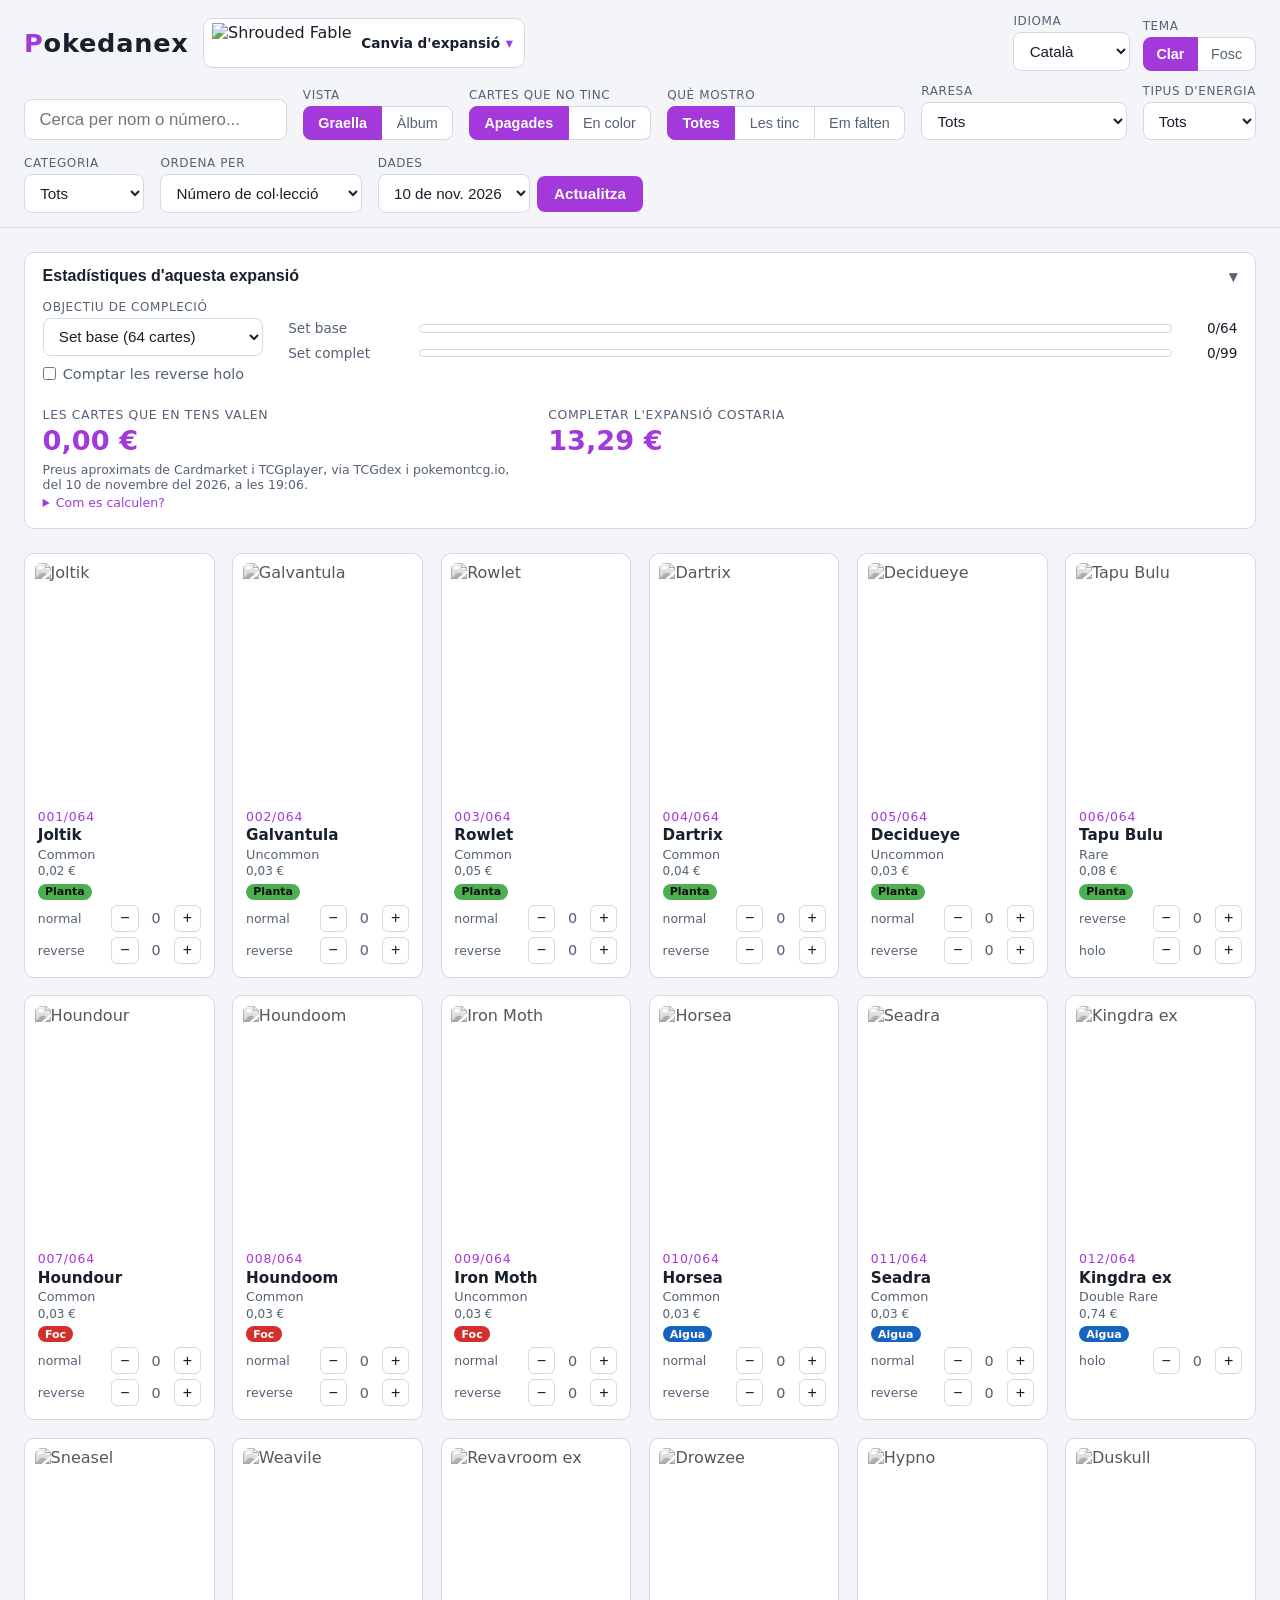
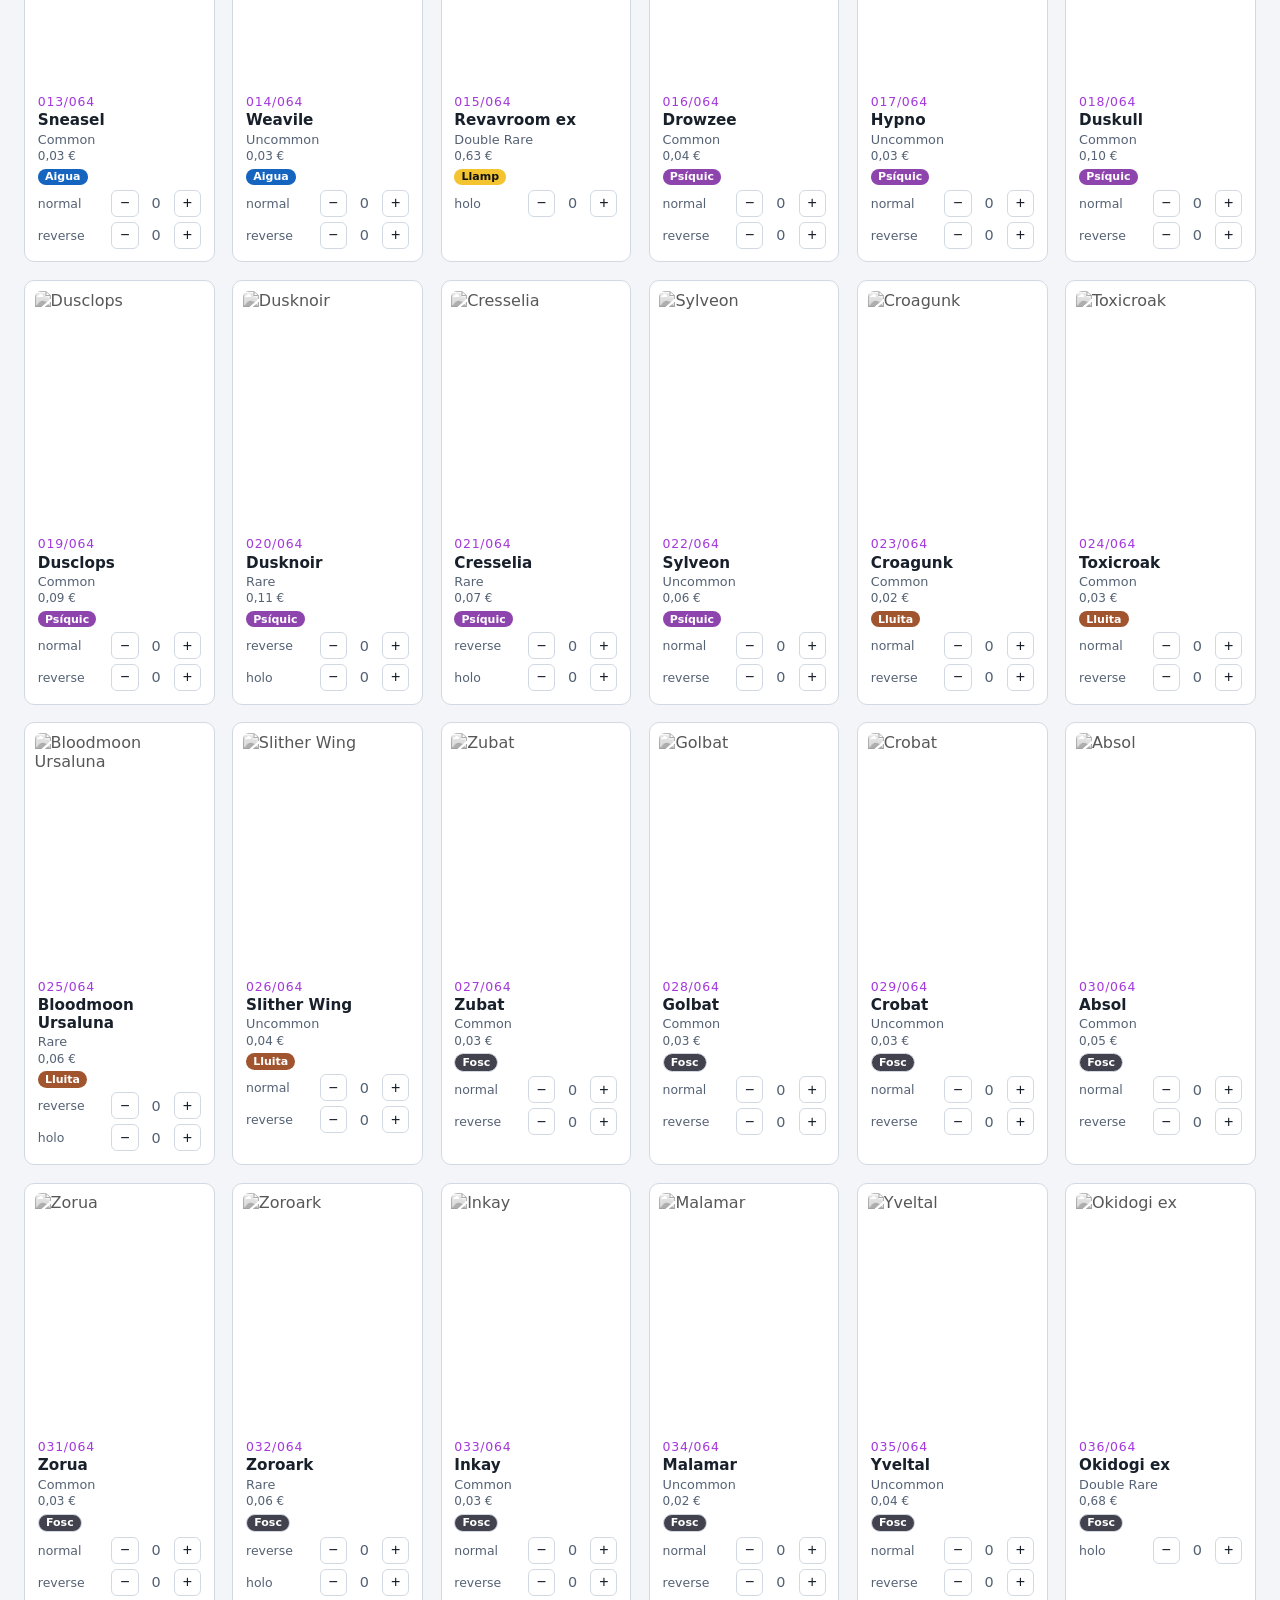
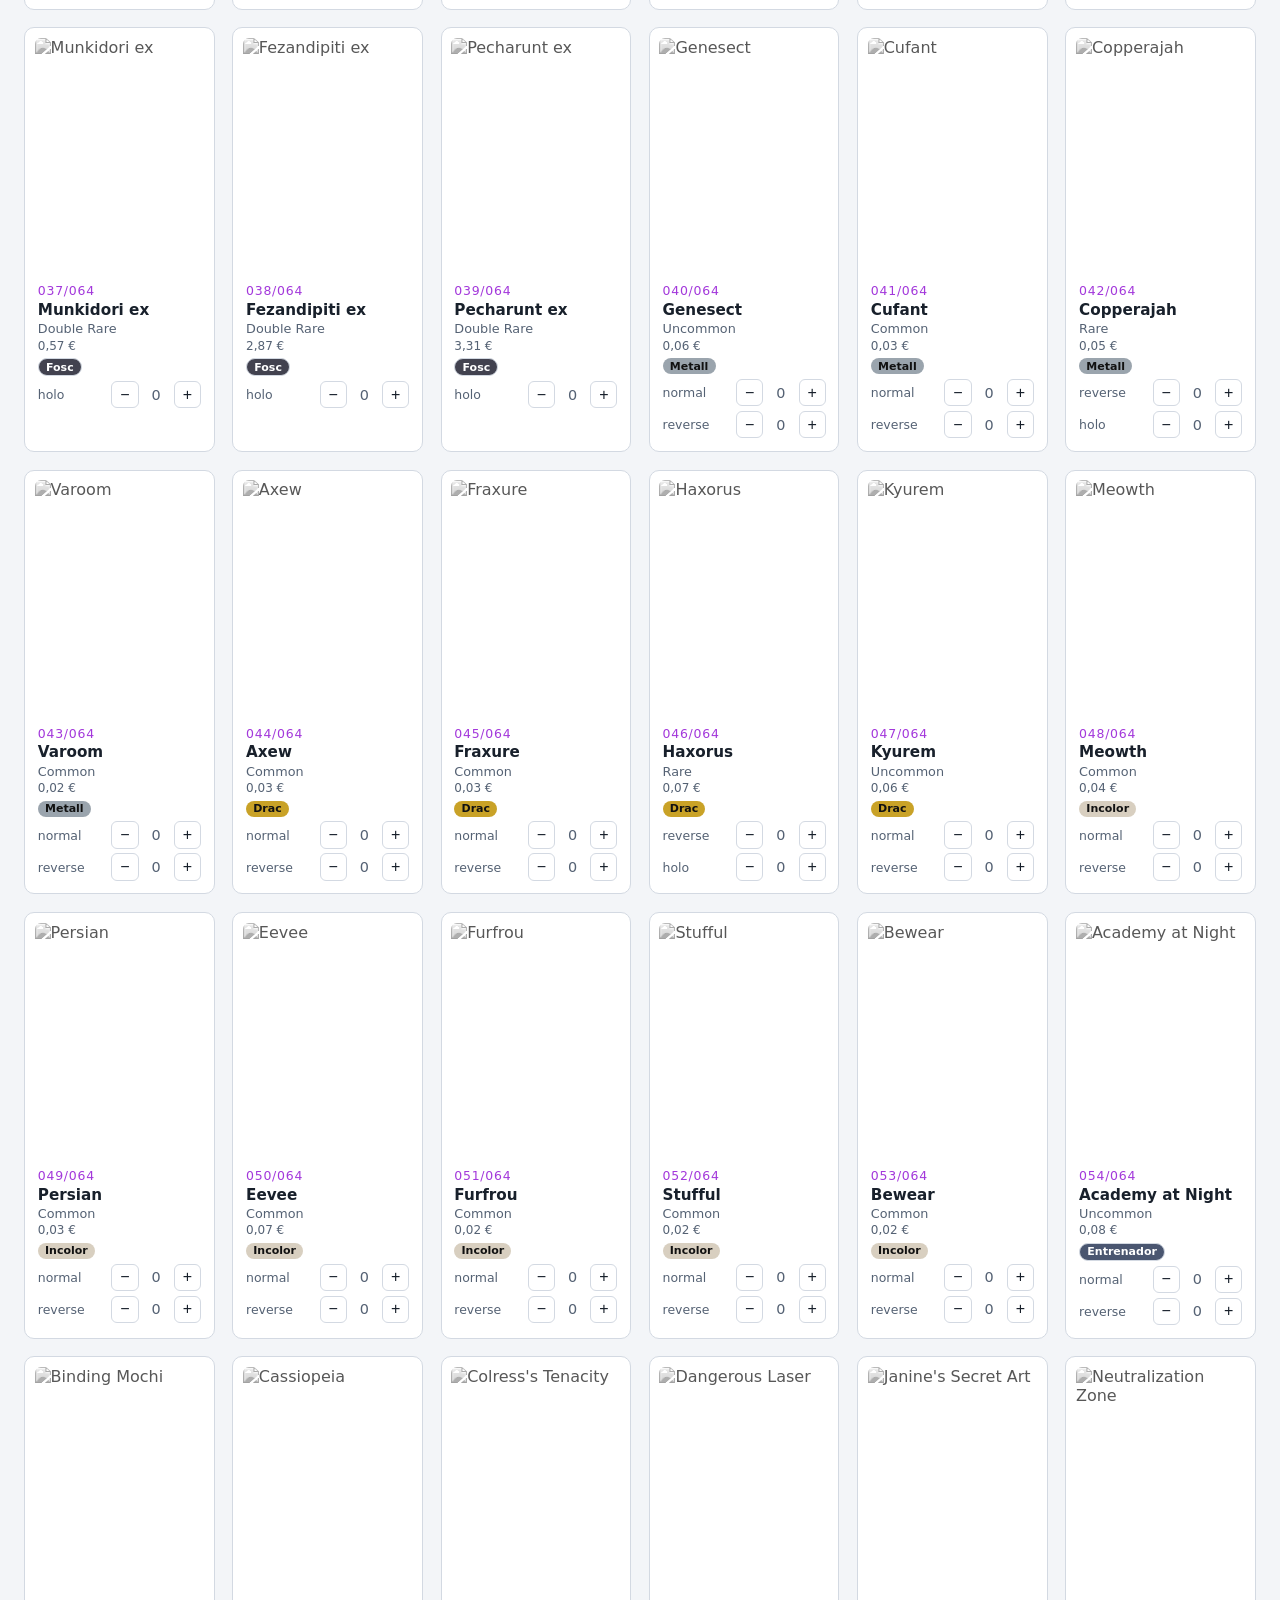
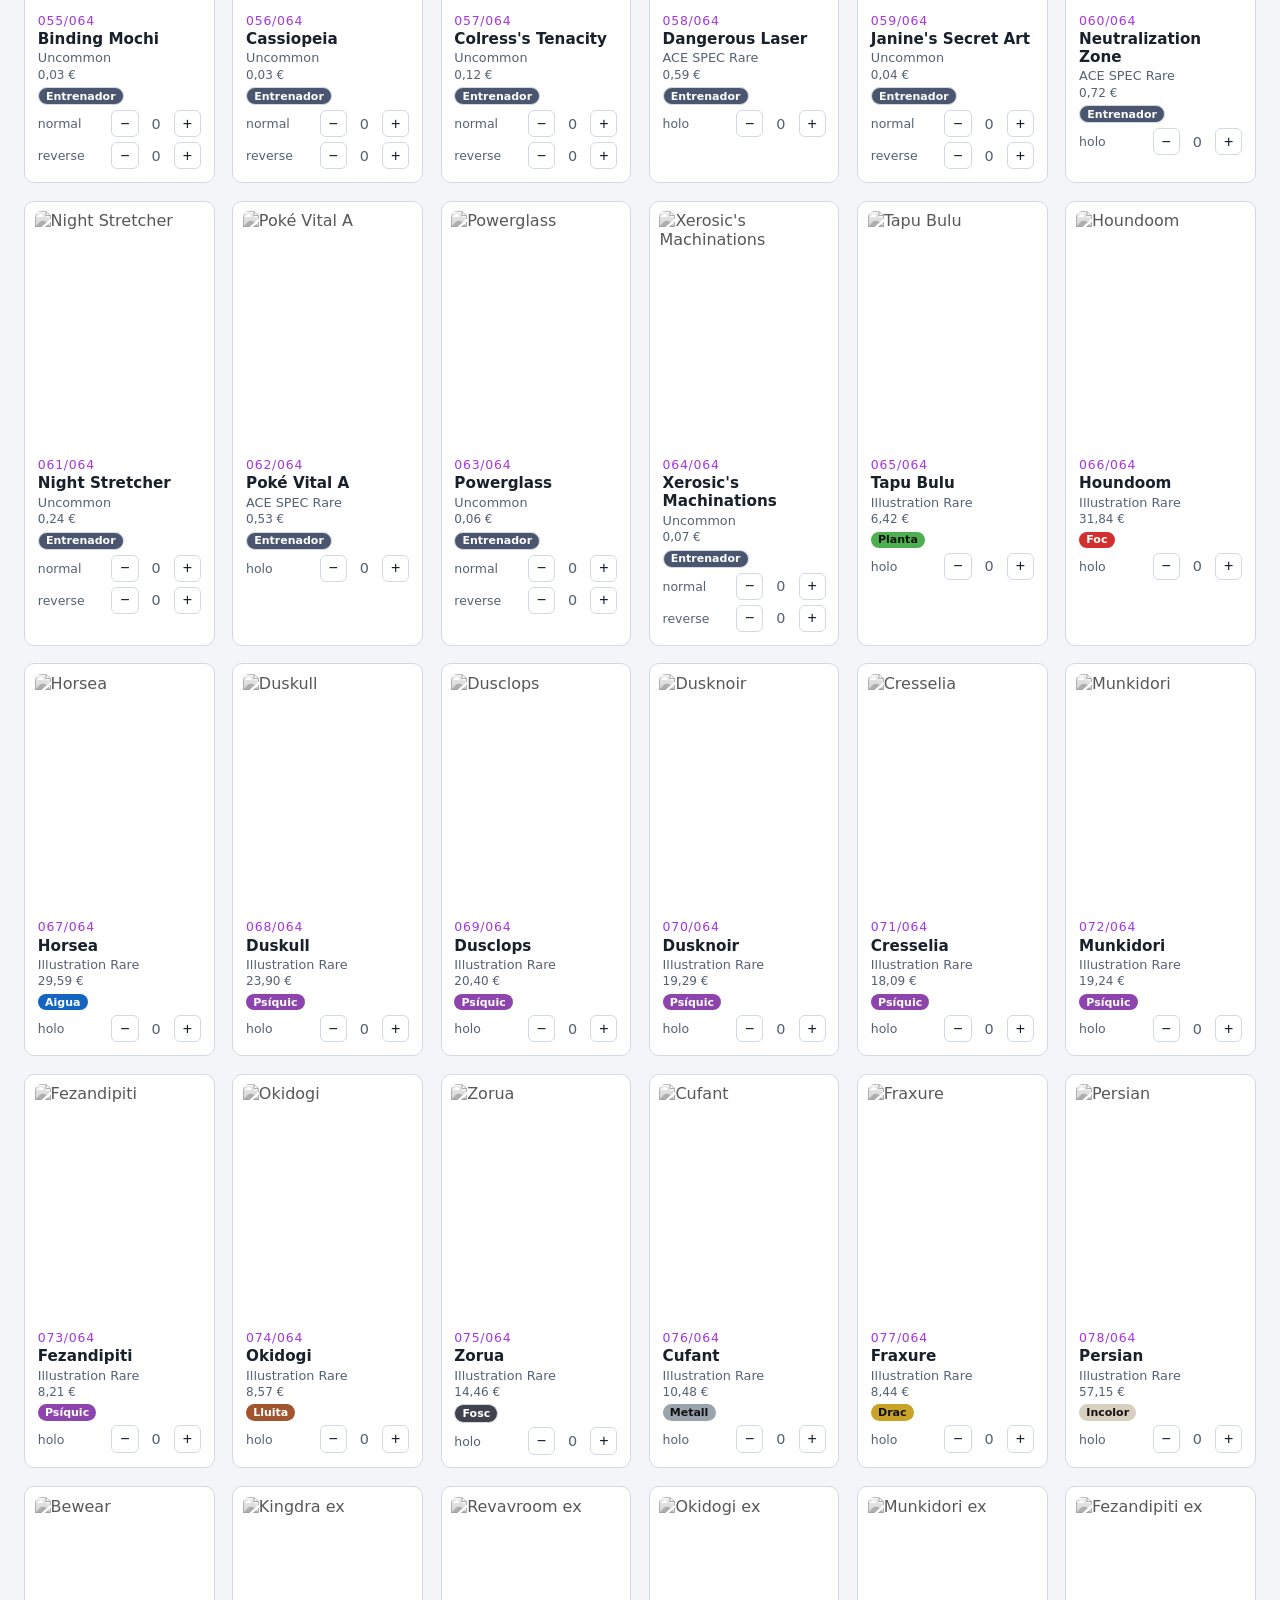
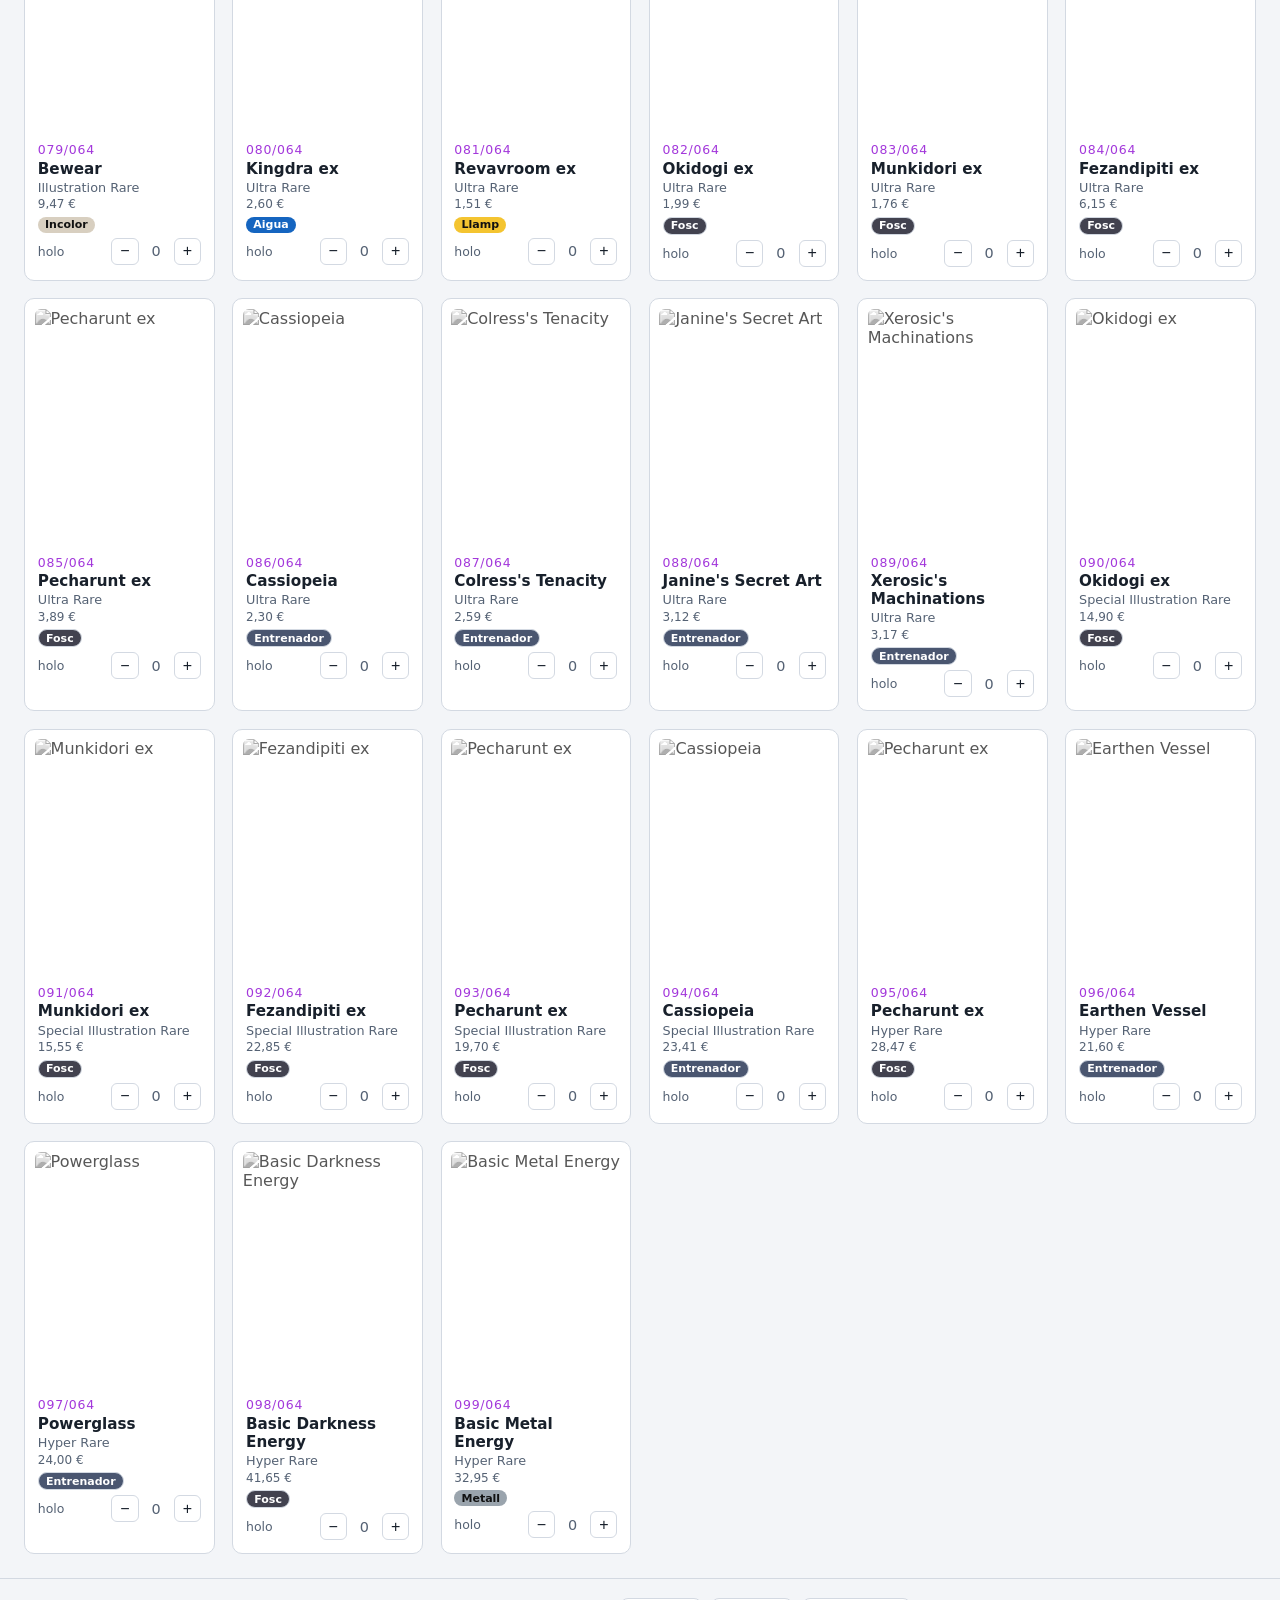
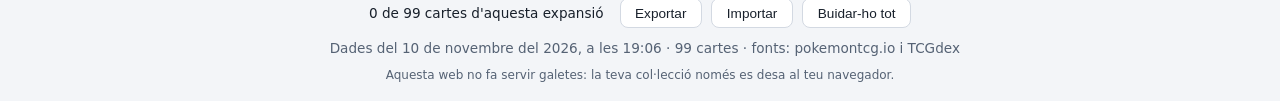
==== commit bb89ec89: "Merge origin/main a claude/pokedex-cookies-d22be6 Conflictes resolts: i18n.js (es mantenen les claus" ====
--- a/app/index.html
+++ b/app/index.html
@@ -6,7 +6,21 @@
        la pantalla i el CSS hi afegeix els marges segurs amb env() -->
   <meta name="viewport" content="width=device-width, initial-scale=1, viewport-fit=cover">
   <title>Pokedanex</title>
+  <!-- Tema clar o fosc ABANS de carregar l'estil, perquè la pàgina no
+       parpellegi: la tria desada al navegador o, si no n'hi ha, la del
+       dispositiu (prefers-color-scheme). L'interruptor és a main.js. -->
+  <script>
+    (function () {
+      var desat = null;
+      try { desat = window.localStorage.getItem("pokedanex.colorScheme"); } catch (e) {}
+      var clar = desat === "clar" || desat === "fosc"
+        ? desat === "clar"
+        : window.matchMedia("(prefers-color-scheme: light)").matches;
+      document.documentElement.dataset.tema = clar ? "clar" : "fosc";
+    })();
+  </script>
   <link rel="stylesheet" href="css/style.css">
+  <link rel="stylesheet" href="css/holo.css">
   <!-- Les imatges de cartes venen d'aquest domini: obrir la connexió
        abans d'hora estalvia temps a la primera imatge (sobretot en 4G) -->
   <link rel="preconnect" href="https://images.pokemontcg.io">
@@ -18,27 +32,42 @@
       <div class="marca">
         <h1>Pokedanex</h1>
         <!-- El logotip del set (que omple el JavaScript) és alhora el botó
-             que obre el selector d'expansions (selector-expansions.js) -->
+             que obre el selector d'expansions (selector-expansions.js).
+             Porta el text «Canvia d'expansió» a la vista: a l'enquesta,
+             tres persones no van veure que el logotip es podia clicar -->
         <button type="button" id="boto-expansions" class="boto-expansions"
-                aria-haspopup="dialog" data-i18n-aria="expansions.obrir">
+                aria-haspopup="dialog">
           <img id="logo-set" class="logo-set" src="" alt="" decoding="async" hidden>
-          <span class="caret" aria-hidden="true">▾</span>
+          <span class="boto-expansions-text">
+            <span data-i18n="expansions.obrir">Canvia d'expansió</span>
+            <span class="caret" aria-hidden="true">▾</span>
+          </span>
         </button>
       </div>
-      <div class="control">
-        <label for="selector-idioma" data-i18n="idioma.etiqueta">Idioma</label>
-        <select id="selector-idioma">
-          <option value="ca">Català</option>
-          <option value="es">Castellano</option>
-          <option value="en">English</option>
-        </select>
+      <div class="preferencies">
+        <div class="control">
+          <label for="selector-idioma" data-i18n="idioma.etiqueta">Idioma</label>
+          <select id="selector-idioma">
+            <option value="ca">Català</option>
+            <option value="es">Castellano</option>
+            <option value="en">English</option>
+          </select>
+        </div>
+        <!-- Tema clar o fosc (es recorda; per defecte, el del dispositiu) -->
+        <div class="control">
+          <span id="tema-etiqueta" class="control-etiqueta" data-i18n="tema.etiqueta">Tema</span>
+          <div id="commutador-tema" class="segmentat" role="group" aria-labelledby="tema-etiqueta">
+            <button type="button" data-tema="clar" data-i18n="tema.clar">Clar</button>
+            <button type="button" data-tema="fosc" data-i18n="tema.fosc">Fosc</button>
+          </div>
+        </div>
       </div>
     </div>
 
     <div class="fila-controls">
       <input id="cercador" class="cercador" type="search" autocomplete="off"
              placeholder="" data-i18n-placeholder="cerca.placeholder">
-      <div class="control">
+      <div class="control control-vista">
         <span class="control-etiqueta" data-i18n="vista.etiqueta">Vista</span>
         <!-- Commutador de vista: graella clàssica o àlbum realista -->
         <div id="commutador-vista" class="segmentat">
@@ -60,23 +89,12 @@
       </button>
       <div id="bloc-filtres" class="bloc-filtres">
       <div class="control">
-        <span class="control-etiqueta" data-i18n="visual.etiqueta">Visualització</span>
+        <span class="control-etiqueta" data-i18n="visual.etiqueta">Cartes que no tinc</span>
         <!-- Mode de visualització: col·lecció (cartes pendents apagades)
-             o catàleg (totes a color, amb marc daurat a les tingudes) -->
+             o catàleg (totes en color, amb marc daurat a les tingudes) -->
         <div id="mode-visual" class="segmentat">
-          <button type="button" class="actiu" data-visual="colleccio" data-i18n="visual.colleccio">Col·lecció</button>
-          <button type="button" data-visual="cataleg" data-i18n="visual.cataleg">Catàleg</button>
-        </div>
-      </div>
-      <div class="control">
-        <span class="control-etiqueta" data-i18n="marcar.etiqueta">Marcar</span>
-        <!-- Mode de marcatge: en mode variant, clic esquerre sobre una carta
-             suma una còpia d'aquesta variant i clic dret en resta una -->
-        <div id="mode-marcatge" class="segmentat">
-          <button type="button" class="actiu" data-mode="consulta" data-i18n="marcar.consulta">Consulta</button>
-          <button type="button" data-mode="normal" data-i18n="marcar.normal">Normal</button>
-          <button type="button" data-mode="reverse" data-i18n="marcar.reverse">Reverse</button>
-          <button type="button" data-mode="holo" data-i18n="marcar.holo">Holo</button>
+          <button type="button" class="actiu" data-visual="colleccio" data-i18n="visual.colleccio">Apagades</button>
+          <button type="button" data-visual="cataleg" data-i18n="visual.cataleg">En color</button>
         </div>
       </div>
       <div class="control">
@@ -126,6 +144,11 @@
           </button>
         </div>
       </div>
+      <!-- Torna la cerca i tots els filtres al valor per defecte (l'ordre
+           i la vista no són filtres: no es toquen). Només es veu si hi ha
+           alguna cerca o filtre actiu (main.js) -->
+      <button type="button" id="boto-treure-filtres" class="boto-suau boto-treure-filtres"
+              data-i18n="graella.treureFiltres" hidden>Treu tots els filtres</button>
       </div><!-- /bloc-filtres -->
     </div>
   </header>
@@ -158,7 +181,9 @@
       </div>
     </section>
 
-    <p id="missatge" class="missatge" hidden></p>
+    <!-- role="status": el lector de pantalla anuncia els avisos (carregant,
+         errors d'«Actualitza», col·lecció importada...) sense moure el focus -->
+    <p id="missatge" class="missatge" role="status" hidden></p>
     <div id="graella" class="graella"></div>
 
     <!-- Vista d'àlbum: dues pàgines obertes amb butxaques 3x3 (album.js) -->
@@ -185,24 +210,72 @@
       <div id="album-llibre" class="album-llibre"></div>
     </section>
 
+    <!-- Al mòbil la capçalera no es queda clavada a dalt: quan s'ha baixat
+         prou, aquests dos botons flotants porten al cercador (i als
+         filtres) o a dalt de tot (mobil.js). A l'ordinador no surten. -->
+    <div id="botons-flotants" class="botons-flotants" hidden>
+      <button type="button" id="boto-flotant-cerca" class="boto-flotant"
+              data-i18n-aria="mobil.cerca">
+        <svg viewBox="0 0 24 24" width="22" height="22" aria-hidden="true"
+             fill="none" stroke="currentColor" stroke-width="2.4" stroke-linecap="round">
+          <circle cx="10.5" cy="10.5" r="6.5"/><path d="M15.5 15.5 21 21"/>
+        </svg>
+      </button>
+      <button type="button" id="boto-flotant-amunt" class="boto-flotant"
+              data-i18n-aria="mobil.amunt">
+        <svg viewBox="0 0 24 24" width="22" height="22" aria-hidden="true"
+             fill="none" stroke="currentColor" stroke-width="2.4" stroke-linecap="round" stroke-linejoin="round">
+          <path d="M12 19V5M5 12l7-7 7 7"/>
+        </svg>
+      </button>
+    </div>
+
+    <!-- La mateixa cerca a les altres expansions (cerca-global.js): surt
+         només amb una cerca escrita, sota la graella o l'àlbum -->
+    <section id="cerca-global" class="cerca-global" hidden>
+      <h2 class="cerca-global-titol" data-i18n="global.titol">A altres expansions</h2>
+      <p id="cerca-global-estat" class="cerca-global-estat"></p>
+      <div id="cerca-global-llista" class="cerca-global-llista"></div>
+    </section>
+
     <!-- Zoom de carta: la imatge gran per sobre de tot (clic fora, × o Esc per tancar) -->
     <div id="zoom" class="zoom" hidden>
       <div class="zoom-fitxa" role="dialog" aria-modal="true" aria-labelledby="zoom-nom">
         <!-- L'aria-label del botó el posa el JavaScript (canvia amb l'idioma) -->
         <button type="button" id="zoom-tancar" class="zoom-tancar">×</button>
         <img id="zoom-imatge" class="zoom-imatge" alt="" decoding="async">
-        <div class="zoom-info">
-          <span id="zoom-numero" class="zoom-numero"></span>
-          <span id="zoom-nom" class="zoom-nom"></span>
-          <span id="zoom-raresa" class="zoom-raresa"></span>
+        <!-- Les fletxes ‹ › passen a la carta anterior o següent sense tancar
+             el zoom (també amb les fletxes del teclat o lliscant el dit);
+             els aria-label els posa el JavaScript -->
+        <div class="zoom-capcal">
+          <button type="button" id="zoom-anterior" class="zoom-fletxa">&lsaquo;</button>
+          <div class="zoom-info">
+            <span id="zoom-numero" class="zoom-numero"></span>
+            <span id="zoom-nom" class="zoom-nom"></span>
+            <span id="zoom-raresa" class="zoom-raresa"></span>
+            <!-- Preu orientatiu de la carta (amb «≈» si és aproximat) -->
+            <span id="zoom-preu" class="zoom-preu"></span>
+          </div>
+          <button type="button" id="zoom-seguent" class="zoom-fletxa">&rsaquo;</button>
         </div>
         <!-- Files de comptadors per variant: les omple el JavaScript en obrir el zoom -->
         <div id="zoom-variants" class="zoom-variants"></div>
+        <!-- Per què el preu porta «≈»: a la graella només es veu passant-hi
+             el ratolí (title); aquí es llegeix també amb el dit -->
+        <p id="zoom-nota-preu" class="zoom-nota zoom-nota-preu" hidden>
+          <span class="zoom-ajuda-reverse-icona" aria-hidden="true">≈</span>
+          <span id="zoom-nota-preu-text"></span>
+        </p>
+        <!-- Què és una reverse holo: només es veu si la carta en té -->
+        <p id="zoom-ajuda-reverse" class="zoom-ajuda-reverse" hidden>
+          <span class="zoom-ajuda-reverse-icona" aria-hidden="true">i</span>
+          <span data-i18n="variant.ajudaReverse">Reverse holo</span>
+        </p>
         <button type="button" id="zoom-graella" class="zoom-graella" data-i18n="zoom.veureGraella">
           Veure a la graella
         </button>
         <!-- En tàctil, main.js canvia la clau per la versió sense "Esc" -->
-        <p id="zoom-ajuda" class="zoom-ajuda" data-i18n="zoom.ajuda">Clic fora o tecla Esc per tancar</p>
+        <p id="zoom-ajuda" class="zoom-ajuda" data-i18n="zoom.ajuda">Toca fora o prem Esc per tancar</p>
       </div>
     </div>
 
@@ -241,7 +314,7 @@
     </div>
     <div class="peu-fila">
       <!-- El símbol del set l'omple el JavaScript amb la URL de les dades -->
-      <img id="simbol-set" class="simbol-set" src="" alt="" hidden>
+      <img id="simbol-set" class="simbol-set" src="" alt="" loading="lazy" decoding="async" hidden>
       <span id="peu-dades"></span>
     </div>
     <p class="peu-privacitat" data-i18n="peu.privacitat">Aquesta web no fa servir galetes: la teva col·lecció només es desa al teu navegador.</p>
--- a/app/css/style.css
+++ b/app/css/style.css
@@ -13,6 +13,32 @@
   --error: #ff7a6e;
   --or-clar: #e8c877;       /* marc daurat del mode catàleg (to clar) */
   --or-fosc: #9a7a3a;       /* marc daurat del mode catàleg (to fosc) */
+  /* Cartes que encara no tens («Apagades»): en gris, però prou clares
+     per reconèixer el Pokémon i llegir-ne el nom. Abans eren gris a
+     opacitat 0.45, gairebé negres sobre el fons fosc («massa fosca»
+     a l'enquesta). La diferència amb les que tens és el color. */
+  --pendent-filtre: grayscale(1) brightness(1.1);
+  --pendent-opacitat: 0.7;
+
+  /* Colors de peces concretes (abans escrits a mà dins de cada regla):
+     així el tema clar només ha de canviar aquests valors */
+  --capcalera-fons: rgba(14, 17, 22, 0.92);   /* capçalera enganxosa, amb desenfocament */
+  --capcalera-fons-opac: rgba(14, 17, 22, 0.98); /* la mateixa, sense desenfocament (tàctil) */
+  --pastilla-text: #fff;          /* text de les pastilles de tipus fosques */
+  --pastilla-text-fosc: #111;     /* text de les pastilles de tipus clares */
+  --album-tapa-clar: #232a36;     /* tapes del carpesà (degradat) */
+  --album-tapa-fosc: #10151d;
+  --album-pagina: #1a2029;        /* paper de les pàgines de l'àlbum */
+  --funda-vora: rgba(255, 255, 255, 0.08);  /* plàstic de les butxaques */
+  --funda-fons: rgba(255, 255, 255, 0.02);
+  --funda-reflex: rgba(255, 255, 255, 0.1); /* reflex de llum del plàstic */
+  --funda-opaca: #20252e;         /* el plàstic en versió opaca (marc daurat) */
+  --or-resplendor: rgba(232, 200, 119, 0.07); /* halo interior del marc daurat */
+  --tel-zoom: rgba(0, 0, 0, 0.75);   /* teló fosc darrere del zoom */
+  --tel-dialeg: rgba(0, 0, 0, 0.65); /* teló darrere del selector d'expansions */
+  /* Totes les ombres són negres; aquest factor en multiplica l'opacitat
+     (1 = tal com eren; el tema clar les fa més suaus) */
+  --ombra-forca: 1;
 
   /* Colors dels tipus d'energia (pastilles de la graella).
      Els tons foscos estan triats perquè la lletra blanca hi contrasti prou
@@ -34,6 +60,48 @@
   --tipus-neutre: #4a5670;
 }
 
+/* ---------- Tema clar ----------
+   Els mateixos noms amb valors per a fons clar. L'atribut data-tema de
+   <html> el posa l'script del <head> (index.html) abans del primer
+   pintat, i l'interruptor «Tema» de la capçalera el canvia. L'accent de
+   cada expansió el recalcula temes.js (enfosquit fins a 4,5:1 de
+   contrast); aquí només hi ha el del tema per defecte. */
+:root[data-tema="clar"] {
+  color-scheme: light;      /* controls natius (desplegables, barres) en clar */
+  --fons: #f3f5f8;
+  --fons-suau: #ffffff;
+  --fons-carta: #ffffff;
+  --vora: #d3d9e2;
+  --text: #18202b;          /* 15,0:1 sobre --fons */
+  --text-suau: #556274;     /* 5,7:1 sobre --fons (mínim 4,5:1) */
+  --accent: #197c69;        /* el turquesa, enfosquit (4,66:1 sobre --fons) */
+  --accent-text: #ffffff;
+  --resplendor: rgba(25, 124, 105, 0.22);
+  --error: #c0392b;         /* 4,98:1 sobre --fons */
+  --or-clar: #e2b84f;
+  --or-fosc: #a07a2a;
+
+  /* Cartes que no tens: sobre fons clar n'hi ha prou amb el gris (sense
+     aclarir) i una mica de transparència; més transparent, les cartes
+     de fons blanc es fonien amb la fitxa */
+  --pendent-filtre: grayscale(1);
+  --pendent-opacitat: 0.75;
+
+  --capcalera-fons: rgba(243, 245, 248, 0.92);
+  --capcalera-fons-opac: rgba(243, 245, 248, 0.98);
+  --album-tapa-clar: #cfd6e0;
+  --album-tapa-fosc: #aab4c2;
+  --album-pagina: #fbfcfd;
+  --funda-vora: rgba(24, 32, 43, 0.12);
+  --funda-fons: rgba(24, 32, 43, 0.02);
+  --funda-reflex: rgba(255, 255, 255, 0.45);
+  --funda-opaca: #f6f7f9;
+  --or-resplendor: rgba(226, 184, 79, 0.12);
+  --tel-zoom: rgba(24, 32, 43, 0.6);
+  --tel-dialeg: rgba(24, 32, 43, 0.5);
+  --ombra-forca: 0.35;
+}
+
 * {
   box-sizing: border-box;
   margin: 0;
@@ -43,6 +111,13 @@
 /* Un element amb l'atribut hidden mai no es veu, ni que tingui display propi */
 [hidden] {
   display: none !important;
+}
+
+/* Safari d'iOS engrandeix la lletra pel seu compte en posar el mòbil
+   apaïsat; així es queda a la mida que diu el CSS */
+html {
+  -webkit-text-size-adjust: 100%;
+  text-size-adjust: 100%;
 }
 
 body {
@@ -50,6 +125,8 @@
   color: var(--text);
   font-family: "Segoe UI", system-ui, sans-serif;
   min-height: 100vh;
+  /* dvh: sense la barra d'adreces del mòbil (on no es coneix, val vh) */
+  min-height: 100dvh;
   display: flex;
   flex-direction: column;
 }
@@ -60,7 +137,7 @@
   position: sticky;
   top: 0;
   z-index: 10;
-  background: rgba(14, 17, 22, 0.92);
+  background: var(--capcalera-fons);
   /* Safari (iOS/Mac) encara demana el prefix -webkit- per al desenfocament */
   -webkit-backdrop-filter: blur(6px);
   backdrop-filter: blur(6px);
@@ -76,6 +153,22 @@
   flex-wrap: wrap;
 }
 
+/* Idioma i tema, junts a la dreta de la fila de la marca */
+.preferencies {
+  display: flex;
+  align-items: flex-end;
+  gap: 0.8rem;
+  flex-wrap: wrap;
+}
+
+/* Els dos botons Clar / Fosc fan la seva mida (al mòbil, els botons
+   segmentats es reparteixen l'ample i aquí quedaven esclafats) */
+#commutador-tema button {
+  flex: none;
+  padding-left: 0.8rem;
+  padding-right: 0.8rem;
+}
+
 .marca {
   display: flex;
   align-items: center;
@@ -96,32 +189,44 @@
   width: auto;
 }
 
-/* El logotip del set és un botó: obre el selector d'expansions */
+/* El logotip del set és un botó: obre el selector d'expansions. Té
+   aspecte de botó de debò (fons, vora i el text «Canvia d'expansió»):
+   amb només el logotip, a l'enquesta no tothom va veure que es clicava */
 .boto-expansions {
   display: flex;
   align-items: center;
-  gap: 0.4rem;
-  background: none;
-  border: 1px solid transparent;
-  border-radius: 8px;
-  padding: 0.25rem 0.5rem;
+  gap: 0.6rem;
+  background: var(--fons-suau);
+  color: var(--text);
+  border: 1px solid var(--vora);
+  border-radius: 10px;
+  padding: 0.3rem 0.7rem 0.3rem 0.5rem;
+  font: inherit;
   cursor: pointer;
 }
 
-.boto-expansions:hover,
 .boto-expansions:focus-visible {
   border-color: var(--accent);
   box-shadow: 0 0 12px var(--resplendor);
   outline: none;
 }
 
+/* «Canvia d'expansió ▾»: el text i la fletxa, junts */
+.boto-expansions-text {
+  display: flex;
+  align-items: center;
+  gap: 0.35rem;
+  font-size: 0.85rem;
+  font-weight: 600;
+  white-space: nowrap;
+}
+
 .boto-expansions .caret {
-  color: var(--text-suau);
-  font-size: 0.8rem;
-}
-
-.boto-expansions:hover .caret,
-.boto-expansions:focus-visible .caret {
+  color: var(--accent);
+  font-size: 0.9rem;
+}
+
+.boto-expansions:focus-visible .boto-expansions-text {
   color: var(--accent);
 }
 
@@ -145,6 +250,13 @@
   display: flex;
   align-items: center;
   gap: 0.5rem;
+}
+
+/* «Treu tots els filtres», al final del bloc de filtres (només surt si
+   n'hi ha algun d'actiu): alineat a baix amb els controls del costat */
+.boto-treure-filtres {
+  align-self: flex-end;
+  min-height: 2.2rem;
 }
 
 .filtres-compte {
@@ -227,9 +339,7 @@
   cursor: pointer;
 }
 
-.boto-accent:hover:not(:disabled) {
-  filter: brightness(1.15);
-}
+/* El :hover del botó és al bloc @media (hover: hover) del final */
 
 .boto-accent:disabled {
   opacity: 0.5;
@@ -320,13 +430,12 @@
   object-fit: contain;
   border-radius: 6px;
   transition: filter 0.3s ease, opacity 0.3s ease;
-  /* El cursor depèn del mode de marcatge (vegeu més avall) */
 }
 
 /* Carta sense cap còpia: apagada i grisosa; s'encén quan en tens alguna */
 .carta--pendent .carta-imatge {
-  filter: grayscale(1);
-  opacity: 0.45;
+  filter: var(--pendent-filtre);
+  opacity: var(--pendent-opacitat);
 }
 
 .carta-info {
@@ -372,13 +481,13 @@
   padding: 0.1rem 0.45rem;
   border-radius: 999px;
   font-weight: 600;
-  color: #fff;
+  color: var(--pastilla-text);
   background: var(--tipus-neutre);
 }
 
 /* Sobre fons clars, la lletra és fosca perquè es llegeixi bé */
 .pastilla-tipus--fosca-lletra {
-  color: #111;
+  color: var(--pastilla-text-fosc);
 }
 
 /* Fons molt foscos o neutres: una vora fina perquè no es perdin */
@@ -468,41 +577,131 @@
   padding: 3rem 1rem;
 }
 
-/* ---------- Mode de marcatge amb clics ---------- */
-
-/* Cursors segons el mode (l'atribut data-marcatge del body el posa main.js):
-   lupa per al zoom en consulta; "copy" (acció) sobre cartes i fundes
-   plenes en mode variant, on cada clic afegeix o treu una còpia */
-body[data-marcatge="consulta"] .carta-imatge {
+/* La mateixa cerca a les altres expansions (cerca-global.js): una franja
+   sota la graella amb cartes petites que porten a la seva expansió */
+.cerca-global {
+  margin-top: 2rem;
+  padding-top: 1.2rem;
+  border-top: 1px solid var(--vora);
+}
+
+.cerca-global-titol {
+  margin: 0 0 0.4rem;
+  font-size: 1.05rem;
+}
+
+.cerca-global-estat {
+  margin: 0 0 0.8rem;
+  color: var(--text-suau);
+  font-size: 0.9rem;
+}
+
+.cerca-global-llista {
+  display: grid;
+  grid-template-columns: repeat(auto-fill, minmax(120px, 1fr));
+  gap: 0.8rem;
+}
+
+/* Al mòbil, tres per fila: són cartes de consulta ràpida, no cal que
+   siguin tan grans com les de la graella */
+@media (max-width: 600px) {
+  .cerca-global-llista {
+    grid-template-columns: repeat(3, minmax(0, 1fr));
+    gap: 0.5rem;
+  }
+}
+
+.global-carta {
+  display: flex;
+  flex-direction: column;
+  gap: 0.25rem;
+  padding: 0.5rem;
+  background: var(--fons-carta);
+  border: 1px solid var(--vora);
+  border-radius: 10px;
+  color: var(--text);
+  font: inherit;
+  text-align: left;
+  cursor: pointer;
+  min-width: 0;
+}
+
+.global-carta:focus-visible {
+  border-color: var(--accent);
+}
+
+.global-carta img {
+  display: block;
+  width: 100%;
+  aspect-ratio: 63 / 88;
+  object-fit: contain;
+}
+
+.global-carta b {
+  font-size: 0.85rem;
+  overflow-wrap: anywhere;
+}
+
+.global-carta small {
+  font-size: 0.75rem;
+  color: var(--text-suau);
+}
+
+/* Botons flotants del mòbil (mobil.js): «cerca i filtres» i «torna a
+   dalt», a baix a la dreta quan la capçalera ja no es veu. 48px: mida
+   de dit amb marge. Per sota del missatge d'estat (40) i del zoom (50). */
+.botons-flotants {
+  position: fixed;
+  right: calc(1rem + env(safe-area-inset-right));
+  bottom: calc(1rem + env(safe-area-inset-bottom));
+  z-index: 30;
+  display: flex;
+  flex-direction: column;
+  gap: 0.6rem;
+}
+
+.botons-flotants[hidden] {
+  display: none;
+}
+
+.boto-flotant {
+  display: grid;
+  place-items: center;
+  width: 48px;
+  height: 48px;
+  padding: 0;
+  background: var(--fons-suau);
+  color: var(--text);
+  border: 1px solid var(--vora);
+  border-radius: 50%;
+  box-shadow: 0 6px 18px rgb(0 0 0 / calc(0.5 * var(--ombra-forca)));
+  cursor: pointer;
+  touch-action: manipulation;
+}
+
+/* Amb el missatge d'estat flotant a baix de tot (en tàctil), els botons
+   pugen per sobre seu en lloc de quedar-hi tapats */
+body:has(.missatge:not([hidden])) .botons-flotants {
+  bottom: calc(5.5rem + env(safe-area-inset-bottom));
+}
+
+/* La cerca és l'acció principal: amb el color d'accent */
+#boto-flotant-cerca {
+  background: var(--accent);
+  color: var(--accent-text);
+  border-color: transparent;
+}
+
+/* ---------- Clic sobre una carta: obrir-la en gran ---------- */
+
+/* Tota la fitxa obre el zoom (lupa), menys el bloc de variants, on
+   només hi responen els botons − i + */
+.carta {
   cursor: zoom-in;
 }
 
-body:not([data-marcatge="consulta"]) .carta,
-body:not([data-marcatge="consulta"]) .butxaca-funda:not(.butxaca-funda--buida) {
-  cursor: copy;
-}
-
-/* Sacseig subtil: la carta no existeix en la variant activa */
-@keyframes sacseig {
-  0%, 100% { transform: translateX(0); }
-  20%, 60% { transform: translateX(-4px); }
-  40%, 80% { transform: translateX(4px); }
-}
-
-.carta--sacseig {
-  animation: sacseig 0.35s ease;
-}
-
-/* Flaix de vora en marcar amb clic: verd en sumar, vermell en restar
-   (les classes valen tant per a la fitxa com per a la funda de l'àlbum) */
-.carta--marcada {
-  border-color: var(--accent);
-  box-shadow: 0 0 0 2px var(--accent);
-}
-
-.carta--restada {
-  border-color: var(--error);
-  box-shadow: 0 0 0 2px var(--error);
+.carta .variants {
+  cursor: default;
 }
 
 /* ---------- Vista d'àlbum (carpesà obert amb butxaques 3×3) ---------- */
@@ -532,10 +731,7 @@
   cursor: pointer;
 }
 
-.album-fletxa:hover:not(:disabled) {
-  border-color: var(--accent);
-  color: var(--accent);
-}
+/* El :hover de la fletxa és al bloc @media (hover: hover) del final */
 
 .album-fletxa:disabled {
   opacity: 0.35;
@@ -585,6 +781,12 @@
   opacity: 0.28;
 }
 
+/* Amb una cerca activa, el nom (mòbil) de les cartes que no hi
+   coincideixen també s'apaga: així es veuen d'un cop d'ull les que sí */
+.butxaca-funda--descartada ~ .butxaca-nom {
+  opacity: 0.4;
+}
+
 .butxaca-funda--coincident {
   box-shadow: 0 0 0 2px var(--accent), 0 0 14px var(--resplendor);
 }
@@ -597,10 +799,10 @@
   position: relative;
   gap: 0.4rem;
   padding: 1.1rem;
-  background: linear-gradient(145deg, #232a36, #10151d);
+  background: linear-gradient(145deg, var(--album-tapa-clar), var(--album-tapa-fosc));
   border: 1px solid var(--vora);
   border-radius: 14px;
-  box-shadow: 0 14px 34px rgba(0, 0, 0, 0.5);
+  box-shadow: 0 14px 34px rgb(0 0 0 / calc(0.5 * var(--ombra-forca)));
 }
 
 .album-pagina {
@@ -608,19 +810,19 @@
   grid-template-columns: repeat(3, minmax(90px, 130px));
   gap: 0.55rem;
   padding: 0.8rem;
-  background: #1a2029;
+  background: var(--album-pagina);
   border: 1px solid var(--vora);
 }
 
 /* Ombra cap al llom central, com un llibre obert de veritat */
 .album-pagina:first-child {
   border-radius: 8px 3px 3px 8px;
-  box-shadow: inset -14px 0 18px -14px rgba(0, 0, 0, 0.8);
+  box-shadow: inset -14px 0 18px -14px rgb(0 0 0 / calc(0.8 * var(--ombra-forca)));
 }
 
 .album-pagina:last-child {
   border-radius: 3px 8px 8px 3px;
-  box-shadow: inset 14px 0 18px -14px rgba(0, 0, 0, 0.8);
+  box-shadow: inset 14px 0 18px -14px rgb(0 0 0 / calc(0.8 * var(--ombra-forca)));
 }
 
 /* ---------- El full que gira (efecte de llibre en passar pàgina) ----------
@@ -637,7 +839,7 @@
   position: absolute; /* album.js li posa mida i posició exactes */
   z-index: 2;         /* per sobre de les pàgines del carpesà */
   transform-style: preserve-3d;
-  /* A mig gir no s’hi pot clicar: un clic al full voltant marcaria una
+  /* A mig gir no s’hi pot clicar: un clic al full voltant obriria una
      carta sense voler */
   pointer-events: none;
   will-change: transform;
@@ -656,15 +858,15 @@
    reflectida, i per tant el seu costat del llom és el dret. */
 .album-full > .album-full-cara--davant {
   border-radius: 3px 8px 8px 3px;
-  box-shadow: inset 14px 0 18px -14px rgba(0, 0, 0, 0.8),
-              0 12px 30px rgba(0, 0, 0, 0.55);
+  box-shadow: inset 14px 0 18px -14px rgb(0 0 0 / calc(0.8 * var(--ombra-forca))),
+              0 12px 30px rgb(0 0 0 / calc(0.55 * var(--ombra-forca)));
 }
 
 .album-full > .album-full-cara--darrere {
   transform: rotateY(180deg);
   border-radius: 8px 3px 3px 8px;
-  box-shadow: inset -14px 0 18px -14px rgba(0, 0, 0, 0.8),
-              0 12px 30px rgba(0, 0, 0, 0.55);
+  box-shadow: inset -14px 0 18px -14px rgb(0 0 0 / calc(0.8 * var(--ombra-forca))),
+              0 12px 30px rgb(0 0 0 / calc(0.55 * var(--ombra-forca)));
 }
 
 /* El vel d’ombra: el paper s’enfosqueix mentre s’aixeca i torna a la
@@ -677,12 +879,12 @@
   pointer-events: none;
   border-radius: inherit;
   opacity: 0;
-  background: linear-gradient(90deg, rgba(0, 0, 0, 0.6), rgba(0, 0, 0, 0.05));
+  background: linear-gradient(90deg, rgb(0 0 0 / calc(0.6 * var(--ombra-forca))), rgb(0 0 0 / calc(0.05 * var(--ombra-forca))));
 }
 
 /* A la cara del darrere el llom queda a la dreta (es veu reflectida) */
 .album-full-cara--darrere > .album-full-ombra {
-  background: linear-gradient(90deg, rgba(0, 0, 0, 0.05), rgba(0, 0, 0, 0.6));
+  background: linear-gradient(90deg, rgb(0 0 0 / calc(0.05 * var(--ombra-forca))), rgb(0 0 0 / calc(0.6 * var(--ombra-forca))));
 }
 
 /* Peu dret invisible: en vista d’una sola pàgina el full és l’única
@@ -703,11 +905,11 @@
 .butxaca-funda {
   position: relative;
   aspect-ratio: 63 / 88;   /* proporció real d'una carta Pokémon */
-  border: 1px solid rgba(255, 255, 255, 0.08);
+  border: 1px solid var(--funda-vora);
   border-radius: 5px;
   overflow: hidden;
-  background: rgba(255, 255, 255, 0.02);
-  /* Mateix esvaïment del flaix de marcar que a les fitxes de la graella */
+  background: var(--funda-fons);
+  /* La vora del hover i del ressaltat entren i surten suaument */
   transition: border-color 0.15s ease, box-shadow 0.15s ease;
 }
 
@@ -718,7 +920,7 @@
   inset: 0;
   pointer-events: none;
   border-radius: inherit;
-  background: linear-gradient(120deg, rgba(255, 255, 255, 0.1), rgba(255, 255, 255, 0) 45%);
+  background: linear-gradient(120deg, var(--funda-reflex), transparent 45%);
 }
 
 .butxaca-funda img {
@@ -729,44 +931,22 @@
   transition: filter 0.3s ease, opacity 0.3s ease;
 }
 
-/* Amb carta a dins, la funda és clicable (porta a la graella) */
+/* Amb carta a dins, la funda és clicable (obre la carta en gran) */
 .butxaca-funda:not(.butxaca-funda--buida) {
-  cursor: pointer;
+  cursor: zoom-in;
 }
 
 /* El :hover de la funda és al bloc @media (hover: hover) del final */
 
 /* Mateix llenguatge que la graella: carta que no tens, apagada i grisosa */
 .butxaca-funda--pendent img {
-  filter: grayscale(1);
-  opacity: 0.45;
+  filter: var(--pendent-filtre);
+  opacity: var(--pendent-opacitat);
 }
 
 /* Butxaca sense carta: només el plàstic buit */
 .butxaca-funda--buida {
   border-style: dashed;
-}
-
-/* Distintiu de la butxaca amb el comptador de la variant activa;
-   només es veu en mode de marcatge (data-marcatge diferent de consulta) */
-.butxaca-comptador {
-  position: absolute;
-  right: 0.25rem;
-  bottom: 0.25rem;
-  min-width: 1.3rem;
-  padding: 0.05rem 0.3rem;
-  text-align: center;
-  font-size: 0.72rem;
-  font-weight: 600;
-  color: var(--accent);
-  background: rgba(14, 17, 22, 0.85);
-  border: 1px solid var(--vora);
-  border-radius: 999px;
-  display: none;
-}
-
-body:not([data-marcatge="consulta"]) .butxaca-comptador {
-  display: block;
 }
 
 .butxaca-numero {
@@ -777,13 +957,25 @@
   letter-spacing: 0.06em;
 }
 
+/* El nom de la carta sota el número: només en pantalla estreta o baixa
+   (el bloc de l'àlbum d'una sola pàgina el fa visible), on la carta fa
+   ~110px i el nom de la imatge no es llegeix. Com a molt dues línies. */
+.butxaca-nom {
+  display: none;
+  font-size: 0.78rem;
+  line-height: 1.2;
+  text-align: center;
+  color: var(--text);
+  overflow-wrap: anywhere;
+}
+
 /* ---------- Mode Catàleg (totes les cartes a tot color) ---------- */
 
 /* El mode de visualització el posa main.js a l'atribut data-visualitzacio
-   del body (mateix patró que el mode de marcatge). En mode catàleg cap
+   del body. En mode catàleg cap
    carta no es veu apagada, i les que SÍ tens porten un marc daurat fi.
-   Nota: :where(...) no suma especificitat; així les regles del flaix de
-   marcar i del ressaltat (més avall) poden guanyar sense complicacions. */
+   Nota: :where(...) no suma especificitat; així la regla del ressaltat
+   (més avall) pot guanyar sense complicacions. */
 
 /* Es neutralitza l'apagat de les cartes pendents, a graella i àlbum */
 body[data-visualitzacio="cataleg"] .carta--pendent .carta-imatge,
@@ -800,43 +992,30 @@
   background:
     linear-gradient(var(--fons-carta), var(--fons-carta)) padding-box,
     linear-gradient(135deg, var(--or-clar), var(--or-fosc)) border-box;
-  box-shadow: inset 0 0 10px rgba(232, 200, 119, 0.07);
+  box-shadow: inset 0 0 10px var(--or-resplendor);
 }
 
 /* El mateix fil d'or, d'1 px, a les fundes de l'àlbum amb carta tinguda.
-   La capa de dins és el color del plàstic en versió opaca (#20252e ≈ el
+   La capa de dins és el color del plàstic en versió opaca (--funda-opaca ≈ el
    blanc translúcid de la funda sobre la pàgina): amb una capa translúcida,
    l'or de sota es veuria per tota la funda i no només a la vora. */
 body[data-visualitzacio="cataleg"]
   .butxaca-funda:where(:not(.butxaca-funda--pendent):not(.butxaca-funda--buida)) {
   border: 1px solid transparent;
   background:
-    linear-gradient(#20252e, #20252e) padding-box,
+    linear-gradient(var(--funda-opaca), var(--funda-opaca)) padding-box,
     linear-gradient(135deg, var(--or-clar), var(--or-fosc)) border-box;
 }
 
 /* Els :hover del mode catàleg són al bloc @media (hover: hover) del final:
    en tàctil apagaven el marc daurat de la carta que s'acabava de tocar */
 
-/* El flaix de marcar (+ verd / − vermell) i el ressaltat d'anar a la
-   carta han de guanyar el marc daurat: fons pla i la vora del flaix */
-body[data-visualitzacio="cataleg"] .carta--marcada,
+/* El ressaltat d'anar a la carta ha de guanyar el marc daurat: fons
+   pla i la vora d'accent */
 body[data-visualitzacio="cataleg"] .carta--ressaltada {
   background: var(--fons-carta);
   border-color: var(--accent);
   box-shadow: 0 0 0 2px var(--accent);
-}
-
-body[data-visualitzacio="cataleg"] .carta--restada {
-  background: var(--fons-carta);
-  border-color: var(--error);
-  box-shadow: 0 0 0 2px var(--error);
-}
-
-/* A l'àlbum el flaix cau sobre la funda: fons del plàstic, no de fitxa */
-body[data-visualitzacio="cataleg"] .butxaca-funda.carta--marcada,
-body[data-visualitzacio="cataleg"] .butxaca-funda.carta--restada {
-  background: rgba(255, 255, 255, 0.02);
 }
 
 /* ---------- Panell d'estadístiques (plegable) ---------- */
@@ -864,9 +1043,7 @@
   cursor: pointer;
 }
 
-.estad-capcalera:hover {
-  color: var(--accent);
-}
+/* El :hover de la capçalera del panell és al bloc @media (hover: hover) */
 
 /* La fletxa gira quan el panell està plegat */
 .estad-fletxa {
@@ -982,6 +1159,30 @@
   color: var(--text-suau);
 }
 
+/* D'on surten els preus (sota el valor de la col·lecció) i el
+   desplegable «Com es calculen?» amb la regla en dues frases */
+.estad-font {
+  display: flex;
+  flex-direction: column;
+  gap: 0.2rem;
+  max-width: 30rem;
+  margin-top: 0.25rem;
+}
+
+.estad-com summary {
+  width: fit-content;
+  font-size: 0.78rem;
+  color: var(--accent);
+  cursor: pointer;
+}
+
+.estad-com p {
+  margin: 0.3rem 0 0;
+  font-size: 0.78rem;
+  line-height: 1.45;
+  color: var(--text-suau);
+}
+
 /* ---------- Peu ---------- */
 
 .peu {
@@ -993,6 +1194,17 @@
   border-top: 1px solid var(--vora);
   color: var(--text-suau);
   font-size: 0.85rem;
+}
+
+/* Al mòbil el peu deixa lloc a sota per als dos botons flotants (2 × 48px
+   + marges) i per a l'indicador d'inici de l'iPhone: en arribar al final,
+   la lupa tapava l'última línia. La condició és EXACTAMENT la mateixa que
+   fa servir mobil.js (esMobil) per mostrar els botons; abans només hi
+   havia el (pointer: coarse) i un mòbil sense tàctil en quedava fora. */
+@media (max-width: 767px), (pointer: coarse) {
+  .peu {
+    padding-bottom: calc(1.2rem + 7.5rem + env(safe-area-inset-bottom));
+  }
 }
 
 .peu-fila {
@@ -1032,14 +1244,7 @@
   cursor: pointer;
 }
 
-.boto-suau:hover {
-  border-color: var(--accent);
-}
-
-.boto-suau--perill:hover {
-  border-color: var(--error);
-  color: var(--error);
-}
+/* Els :hover dels botons suaus són al bloc @media (hover: hover) del final */
 
 .simbol-set {
   height: 1.1rem;
@@ -1050,6 +1255,10 @@
 
 /* El <dialog> natiu: el navegador el centra i posa el teló tot sol */
 .selector-expansions {
+  /* El reinici «* { margin: 0 }» del principi treia el margin: auto que
+     el navegador posa als <dialog> modals, i el panell quedava enganxat
+     al cantó de dalt a l'esquerra en lloc de centrat */
+  margin: auto;
   width: min(34rem, 92vw);
   max-height: min(80vh, 42rem);
   /* En mòbil, dvh és l'alçada real amb la barra del navegador visible;
@@ -1060,7 +1269,7 @@
   color: var(--text);
   border: 1px solid var(--accent);
   border-radius: 12px;
-  box-shadow: 0 18px 48px rgba(0, 0, 0, 0.6), 0 0 24px var(--resplendor);
+  box-shadow: 0 18px 48px rgb(0 0 0 / calc(0.6 * var(--ombra-forca))), 0 0 24px var(--resplendor);
 }
 
 /* Obert, s'organitza en columna: cerca a dalt, llista amb scroll, peu fix */
@@ -1071,7 +1280,9 @@
 }
 
 .selector-expansions::backdrop {
-  background: rgba(0, 0, 0, 0.65);
+  /* Safari < 17.4 i Chrome < 122 no fan arribar les variables al
+     ::backdrop: sense el valor de reserva, el teló hi quedava transparent */
+  background: var(--tel-dialeg, rgb(0 0 0 / 0.6));
 }
 
 /* La cerca i el botonet d'ordre comparteixen la primera fila del panell */
@@ -1097,7 +1308,6 @@
   cursor: pointer;
 }
 
-.expansions-ordre:hover,
 .expansions-ordre:focus-visible {
   border-color: var(--accent);
   color: var(--text);
@@ -1119,7 +1329,6 @@
   cursor: pointer;
 }
 
-.expansions-tancar:hover,
 .expansions-tancar:focus-visible {
   border-color: var(--accent);
   color: var(--text);
@@ -1182,7 +1391,6 @@
   margin-top: 0.4rem;
 }
 
-.expansio-fila:hover,
 .expansio-fila:focus-visible {
   border-color: var(--accent);
   border-left-color: var(--tema-set, var(--accent));
@@ -1309,7 +1517,7 @@
   align-items: center;
   justify-content: center;
   padding: 1.5rem;
-  background: rgba(0, 0, 0, 0.75);
+  background: var(--tel-zoom);
 }
 
 /* La fitxa central: imatge gran + número, nom i raresa */
@@ -1331,7 +1539,7 @@
   background: var(--fons-carta);
   border: 1px solid var(--accent);
   border-radius: 12px;
-  box-shadow: 0 18px 48px rgba(0, 0, 0, 0.6);
+  box-shadow: 0 18px 48px rgb(0 0 0 / calc(0.6 * var(--ombra-forca)));
 }
 
 .zoom-imatge {
@@ -1363,13 +1571,47 @@
   cursor: pointer;
 }
 
-.zoom-tancar:hover,
 .zoom-tancar:focus {
   border-color: var(--accent);
   color: var(--accent);
 }
 
+/* La fila del nom amb les fletxes ‹ › a banda i banda */
+.zoom-capcal {
+  display: flex;
+  align-items: center;
+  justify-content: center;
+  gap: 0.6rem;
+  width: 100%;
+}
+
+.zoom-fletxa {
+  flex: none;
+  width: 2.1rem;
+  height: 2.1rem;
+  background: var(--fons-suau);
+  color: var(--text);
+  border: 1px solid var(--vora);
+  border-radius: 50%;
+  font-size: 1.3rem;
+  line-height: 1;
+  cursor: pointer;
+}
+
+.zoom-fletxa:focus-visible {
+  border-color: var(--accent);
+  color: var(--accent);
+}
+
+/* Al principi o al final del recorregut la fletxa queda apagada */
+.zoom-fletxa:disabled {
+  opacity: 0.3;
+  cursor: default;
+}
+
 .zoom-info {
+  flex: 0 1 auto;
+  min-width: 0;
   display: flex;
   align-items: baseline;
   justify-content: center;
@@ -1392,6 +1634,14 @@
   font-size: 0.85rem;
 }
 
+/* El preu orientatiu al zoom, al costat de la raresa (o a sota, si no
+   hi cap a la mateixa línia) */
+.zoom-preu {
+  color: var(--text);
+  font-size: 0.9rem;
+  font-weight: 600;
+}
+
 .zoom-ajuda {
   font-size: 0.75rem;
   color: var(--text-suau);
@@ -1410,6 +1660,35 @@
 .zoom-variants .variant-nom {
   flex: 0 0 4.5rem;
   text-align: right;
+}
+
+/* Què és una reverse holo: frase curta sota els comptadors, amb una
+   icona d'informació (la «i» dins d'un cercle) */
+.zoom-ajuda-reverse,
+.zoom-nota {
+  display: flex;
+  align-items: flex-start;
+  gap: 0.45rem;
+  max-width: 24rem;
+  margin: 0;
+  font-size: 0.78rem;
+  line-height: 1.35;
+  color: var(--text-suau);
+}
+
+.zoom-ajuda-reverse-icona {
+  flex: none;
+  width: 1.05rem;
+  height: 1.05rem;
+  margin-top: 0.05rem;
+  border: 1px solid var(--accent);
+  border-radius: 50%;
+  color: var(--accent);
+  font-size: 0.7rem;
+  font-weight: 700;
+  font-style: italic;
+  line-height: 1rem;
+  text-align: center;
 }
 
 /* Enllaç discret per saltar del zoom a la carta de la graella */
@@ -1423,7 +1702,6 @@
   cursor: pointer;
 }
 
-.zoom-graella:hover,
 .zoom-graella:focus {
   color: var(--text);
 }
@@ -1442,7 +1720,7 @@
   .carta:hover {
     transform: translateY(-3px);
     border-color: var(--accent);
-    box-shadow: 0 8px 20px rgba(0, 0, 0, 0.45);
+    box-shadow: 0 8px 20px rgb(0 0 0 / calc(0.45 * var(--ombra-forca)));
   }
 
   .boto-comptador:hover {
@@ -1459,13 +1737,84 @@
   body[data-visualitzacio="cataleg"] .carta:where(:not(.carta--pendent)):hover {
     background: var(--fons-carta);
     border-color: var(--accent);
-    box-shadow: 0 8px 20px rgba(0, 0, 0, 0.45);
+    box-shadow: 0 8px 20px rgb(0 0 0 / calc(0.45 * var(--ombra-forca)));
   }
 
   body[data-visualitzacio="cataleg"]
     .butxaca-funda:where(:not(.butxaca-funda--pendent):not(.butxaca-funda--buida)):hover {
-    background: rgba(255, 255, 255, 0.02);
+    background: var(--funda-fons);
     border-color: var(--accent);
+  }
+
+  /* La resta de :hover de la web (abans eren fora d'aquest bloc i, al
+     mòbil, el botó tocat quedava ressaltat fins al toc següent). Van en
+     el mateix ordre que tenien al full; amb ratolí, tot és igual que abans */
+  .boto-expansions:hover {
+    border-color: var(--accent);
+    box-shadow: 0 0 12px var(--resplendor);
+    outline: none;
+  }
+
+  .boto-expansions:hover .boto-expansions-text {
+    color: var(--accent);
+  }
+
+  .boto-accent:hover:not(:disabled) {
+    filter: brightness(1.15);
+  }
+
+  .global-carta:hover {
+    border-color: var(--accent);
+  }
+
+  .album-fletxa:hover:not(:disabled) {
+    border-color: var(--accent);
+    color: var(--accent);
+  }
+
+  .estad-capcalera:hover {
+    color: var(--accent);
+  }
+
+  .boto-suau:hover {
+    border-color: var(--accent);
+  }
+
+  .boto-suau--perill:hover {
+    border-color: var(--error);
+    color: var(--error);
+  }
+
+  .expansions-ordre:hover {
+    border-color: var(--accent);
+    color: var(--text);
+    outline: none;
+  }
+
+  .expansions-tancar:hover {
+    border-color: var(--accent);
+    color: var(--text);
+    outline: none;
+  }
+
+  .expansio-fila:hover {
+    border-color: var(--accent);
+    border-left-color: var(--tema-set, var(--accent));
+    outline: none;
+  }
+
+  .zoom-tancar:hover {
+    border-color: var(--accent);
+    color: var(--accent);
+  }
+
+  .zoom-fletxa:hover:not(:disabled) {
+    border-color: var(--accent);
+    color: var(--accent);
+  }
+
+  .zoom-graella:hover {
+    color: var(--text);
   }
 }
 
@@ -1507,6 +1856,20 @@
     grid-template-columns: repeat(3, minmax(0, 1fr));
   }
 
+  /* El nom sota cada carta (vegeu .butxaca-nom): amb la pàgina sola les
+     cartes són massa petites per llegir-lo a la imatge */
+  .butxaca-nom {
+    display: -webkit-box;
+    -webkit-box-orient: vertical;
+    -webkit-line-clamp: 2;
+    line-clamp: 2;
+    overflow: hidden;
+    /* Sempre l'espai de dues línies, encara que el nom en faci una (o la
+       butxaca sigui buida): així totes les pàgines fan la mateixa alçada
+       i el full que gira no salta en passar pàgina */
+    height: 2.4em;
+  }
+
   /* Amb una sola pàgina no hi ha llom central: cantonades iguals i
      sense l'ombra interior de llibre obert */
   .album-pagina:first-child,
@@ -1520,7 +1883,7 @@
   .album-full > .album-full-cara--davant,
   .album-full > .album-full-cara--darrere {
     border-radius: 8px;
-    box-shadow: 0 12px 30px rgba(0, 0, 0, 0.55);
+    box-shadow: 0 12px 30px rgb(0 0 0 / calc(0.55 * var(--ombra-forca)));
   }
 }
 
@@ -1562,12 +1925,24 @@
   .bloc-filtres:not(.bloc-filtres--obert) {
     display: none;
   }
+
+  /* Capçalera compacta (enquesta: al mòbil no es veia cap carta a la
+     primera pantalla). Idioma i tema, que es toquen un cop, s'amaguen
+     amb «Filtres i opcions»: només surten (al seu lloc de sempre, a
+     sota del títol) quan aquest bloc és obert. Els
+     navegadors sense :has() els continuen mostrant com abans. */
+  .capcalera:not(:has(.bloc-filtres--obert)) .preferencies {
+    display: none;
+  }
 }
 
 /* ---------- Mòbil general (fins a 767px) ---------- */
 @media (max-width: 767px) {
   .capcalera {
     padding: 0.75rem;
+    /* Marges segurs també a dalt (barra d'estat si la web s'obre a
+       pantalla completa des de la pantalla d'inici) */
+    padding-top: calc(0.75rem + env(safe-area-inset-top));
     padding-left: calc(0.75rem + env(safe-area-inset-left));
     padding-right: calc(0.75rem + env(safe-area-inset-right));
   }
@@ -1575,6 +1950,42 @@
   /* Menys aire entre controls: la capçalera sencera s'escurça ~80px */
   .fila-controls {
     gap: 0.5rem;
+  }
+
+  /* El cercador, sol a la seva fila */
+  .fila-controls .cercador {
+    flex: 1 1 100%;
+  }
+
+  /* Graella/Àlbum i «Filtres i opcions», a la mateixa fila: l'etiqueta
+     «Vista» queda només per als lectors de pantalla */
+  .fila-controls .control-vista {
+    width: auto;
+    flex: 1 1 0;
+  }
+
+  .control-vista .control-etiqueta {
+    position: absolute;
+    width: 1px;
+    height: 1px;
+    overflow: hidden;
+    clip: rect(0 0 0 0);
+    white-space: nowrap;
+  }
+
+  .fila-controls .boto-filtres {
+    width: auto;
+    flex: 1 1 0;
+    min-width: 0;
+    gap: 0.3rem;
+  }
+
+  .boto-filtres-text,
+  .boto-filtres-text > span:first-child {
+    min-width: 0;
+    overflow: hidden;
+    text-overflow: ellipsis;
+    white-space: nowrap;
   }
 
   /* (Les regles del botó "Filtres i opcions" i del plegat són al bloc
@@ -1650,6 +2061,18 @@
     object-fit: contain;
   }
 
+  /* El botó d'expansions no hi cap amb el text al costat del logotip:
+     el text «Canvia d'expansió ▾» passa a sota, més petit */
+  .boto-expansions {
+    flex-direction: column;
+    gap: 0.15rem;
+    padding: 0.3rem 0.5rem;
+  }
+
+  .boto-expansions-text {
+    font-size: 0.75rem;
+  }
+
   /* El placeholder de la cerca del Compendi no hi cap sencer a 320px:
      millor tallat amb punts suspensius que a mitja paraula */
   .selector-expansions input[type="search"]::placeholder {
@@ -1711,7 +2134,9 @@
 @media (max-width: 480px), (max-height: 480px) {
   .zoom-tancar {
     position: fixed;
-    top: 0.75rem;
+    /* Sota la barra d'estat / l'illa dinàmica quan la web s'obre a
+       pantalla completa (env() val 0 a la resta de casos) */
+    top: calc(0.75rem + env(safe-area-inset-top));
     right: calc(0.75rem + env(safe-area-inset-right));
     z-index: 1;
   }
@@ -1741,10 +2166,49 @@
     grid-template-columns: repeat(auto-fill, minmax(140px, 1fr));
     gap: 0.6rem;
   }
+
+  /* Àlbum: menys marge al carpesà i a la pàgina perquè les cartes
+     guanyin amplada (a 375px passen de ~95 a ~108px) */
+  .album-llibre {
+    padding: 0.3rem;
+  }
+
+  .album-pagina {
+    gap: 0.35rem;
+    padding: 0.4rem;
+  }
 }
 
 /* ---------- Pantalles molt estretes (fins a 380px) ---------- */
 @media (max-width: 380px) {
+  /* Files del Compendi compactes: a 320px el nom i la data es partien en
+     quatre línies i cada fila feia 111px (se'n veien dues i mitja de 22).
+     Ara la línia de sèrie i data s'amaga i el nom fa com a molt dues
+     línies (amb punts suspensius si encara no hi cap), a l'alçada del
+     logotip: cada fila fa uns 53px. En una sola línia, la majoria de
+     noms quedaven a mitges («Scarlet & V…»). */
+  .expansio-info b {
+    display: -webkit-box;
+    -webkit-box-orient: vertical;
+    -webkit-line-clamp: 2;
+    line-clamp: 2;
+    overflow: hidden;
+    font-size: 0.9rem;
+    line-height: 1.2;
+  }
+
+  .expansio-info small {
+    display: none;
+  }
+
+  .expansio-simbol {
+    width: 64px;
+  }
+
+  .expansio-progres {
+    width: 3.2rem;
+  }
+
   /* A les columnes d'aquesta amplada, el nom de variant quedava reduït
      a «r…»: passa a la seva pròpia línia, sobre els botons − N + (les
      files creixen una mica d'alçada, però «reverse» es llegeix sencer) */
@@ -1766,7 +2230,7 @@
   .capcalera {
     -webkit-backdrop-filter: none;
     backdrop-filter: none;
-    background: rgba(14, 17, 22, 0.98);
+    background: var(--capcalera-fons-opac);
   }
 
   /* El doble toc ràpid ja no fa zoom de pàgina (el pinch es conserva):
@@ -1775,6 +2239,27 @@
   .carta,
   .butxaca-funda {
     touch-action: manipulation;
+    /* Sense el requadre gris que pinta el navegador a cada toc */
+    -webkit-tap-highlight-color: transparent;
+  }
+
+  /* Mantenir el dit sobre una carta no obre el menú d'iOS «Desa la
+     imatge / Copia» ni selecciona text: amb el dit, mantenir premut és
+     un gest de la web (marcar, obrir), no de la imatge */
+  .carta-imatge,
+  .butxaca-funda img,
+  .global-carta img,
+  .variants {
+    -webkit-touch-callout: none;
+    -webkit-user-select: none;
+    user-select: none;
+  }
+
+  /* Lliscar de costat a l'àlbum passa pàgina (album.js): el navegador
+     només s'ocupa del desplaçament vertical i del pessic, i així el gest
+     horitzontal no es talla a mig camí */
+  .album-llibre {
+    touch-action: pan-y pinch-zoom;
   }
 
   /* Amb lletra per sota de 16px, Safari d'iOS fa zoom automàtic de tota
@@ -1855,21 +2340,14 @@
     bottom: calc(0.75rem + env(safe-area-inset-bottom));
     z-index: 40;
     margin: 0;
-    box-shadow: 0 6px 18px rgba(0, 0, 0, 0.5);
-  }
-
-  /* El peu no queda sota l'indicador d'inici de l'iPhone */
-  .peu {
-    padding-bottom: calc(1.2rem + env(safe-area-inset-bottom));
-  }
-
-  /* En mode de marcatge, el toc llarg obre el zoom (tocllarg.js): ni el
-     full "desar la imatge" d'iOS ni la selecció de text hi han de competir */
-  body:not([data-marcatge="consulta"]) .carta,
-  body:not([data-marcatge="consulta"]) .butxaca-funda {
-    -webkit-touch-callout: none;
-    -webkit-user-select: none;
-    user-select: none;
+    box-shadow: 0 6px 18px rgb(0 0 0 / calc(0.5 * var(--ombra-forca)));
+  }
+
+  /* «Com es calculen?» de les estadístiques: zona de toc de 44px */
+  .estad-com summary {
+    /* Amb line-height i no amb display: flex, que en alguns navegadors
+       treu el triangle del desplegable */
+    line-height: 44px;
   }
 
   .boto-suau {
@@ -1878,7 +2356,8 @@
   }
 
   .album-fletxa,
-  .zoom-tancar {
+  .zoom-tancar,
+  .zoom-fletxa {
     width: 2.75rem;
     height: 2.75rem;
   }
@@ -1899,12 +2378,26 @@
      va al botó (que atura la propagació), no a la carta del voltant. */
   .boto-comptador {
     position: relative;
-  }
-
+    width: 2.5rem;
+    height: 2.5rem;
+    font-size: 1.15rem;
+  }
+
+  /* 40px visibles i 44px que responen al dit */
   .boto-comptador::before {
     content: "";
     position: absolute;
-    inset: -2px -6px;
+    inset: -2px;
+  }
+
+  /* Amb botons de 40px, el nom de la variant ja no hi cap al costat
+     (quedava «nor…», «reve…»): va a la seva pròpia línia, a sobre */
+  .variant-fila {
+    flex-wrap: wrap;
+  }
+
+  .variant-nom {
+    flex: 1 1 100%;
   }
 
   /* Una mica més d'aire entre files de variants (menys tocs errats) */
@@ -1912,10 +2405,10 @@
     gap: 0.5rem;
   }
 
-  /* Al zoom sí que hi ha lloc: botons +/− de 40px de veritat */
+  /* Al zoom sí que hi ha lloc: botons +/− de 44px de veritat */
   .zoom-variants .boto-comptador {
-    width: 2.5rem;
-    height: 2.5rem;
+    width: 2.75rem;
+    height: 2.75rem;
   }
 
   /* Caselles de verificació: quadret visible i zona de toc d'almenys
@@ -1932,48 +2425,12 @@
     height: 1.25rem;
   }
 
-  /* Botonet − de les butxaques de l'àlbum: en tàctil no hi ha clic dret,
-     així que restar es fa amb aquest botó (el crea album.js només en
-     pantalles tàctils; només es veu en mode de marcatge) */
-  .butxaca-resta {
-    position: absolute;
-    left: 0.25rem;
-    bottom: 0.25rem;
-    width: 2rem;
-    height: 2rem;
-    display: none;
-    background: rgba(14, 17, 22, 0.85);
-    color: var(--text);
-    border: 1px solid var(--vora);
-    border-radius: 50%;
-    font-size: 1.1rem;
-    line-height: 1;
-    cursor: pointer;
-  }
-
-  body:not([data-marcatge="consulta"]) .butxaca-resta {
-    display: block;
-  }
-
-  /* El mateix truc que als +/− de la graella: el botó − es queda de
-     32px (44 reals taparien mitja funda) però la zona que respon al
-     dit s'amplia a 44×44 amb un pseudoelement invisible. L'ampliació
-     és asimètrica (cap amunt i cap a la dreta) perquè l'overflow:hidden
-     de la funda no la retalli: el botó és a 4px del cantó inferior
-     esquerre, i el pseudoelement cobreix just de (0,0) a (44,44). */
-  .butxaca-resta::before {
-    content: "";
-    position: absolute;
-    inset: -8px -8px -4px -4px;
-  }
-
   /* Micro-textos: una mica més grans a la distància de lectura del mòbil */
   .pastilla-tipus {
     font-size: 12px;
   }
 
-  .butxaca-numero,
-  .butxaca-comptador {
+  .butxaca-numero {
     font-size: 0.78rem;
   }
 
--- a/app/css/holo.css
+++ b/app/css/holo.css
@@ -0,0 +1,184 @@
+/* holo.css — la brillantor de les cartes holo i reverse al zoom (holo.js).
+ *
+ * El marc .holo embolcalla la imatge del zoom i porta dues capes a sobre:
+ *   .holo-reflex  l'arc de Sant Martí del paper holo (+ purpurina a les
+ *                 rareses d'art complet), barrejat amb la imatge
+ *   .holo-llum    un punt de llum blanca que segueix el punter
+ * holo.js només escriu dues variables, --holo-x i --holo-y (de −1 a 1),
+ * i els atributs data-holo ("holo" | "reverse"), data-holo-art (la carta
+ * brilla sencera) i data-holo-ric (rareses altes: purpurina).
+ * Tot el moviment és transform i opacity. Cap color depèn del tema:
+ * les capes només es barregen amb la imatge de la carta.
+ */
+
+.holo {
+  --holo-x: 0;
+  --holo-y: 0;
+  --holo-inclinacio: 9deg; /* inclinació màxima: es nota, però no mareja */
+  max-width: 100%;
+}
+
+/* El que s'inclina és el nivell de dins (el marc .holo es queda pla per
+   mesurar bé el punter). isolation: les capes només es barregen amb la
+   imatge de la carta, mai amb el fons de la pàgina. */
+.holo-inclinacio {
+  position: relative;
+  border-radius: 10px;
+  isolation: isolate;
+  transition: transform 0.25s ease-out;
+}
+
+/* Només les cartes que brillen s'inclinen */
+.holo[data-holo] .holo-inclinacio {
+  transform: perspective(1000px)
+    rotateX(calc(var(--holo-y) * -1 * var(--holo-inclinacio)))
+    rotateY(calc(var(--holo-x) * var(--holo-inclinacio)));
+}
+
+/* Les capes: no reben cap clic ni toc (el zoom segueix igual que abans) */
+.holo-capa {
+  position: absolute;
+  inset: 0;
+  overflow: hidden;
+  border-radius: 10px;
+  pointer-events: none;
+  opacity: 0;
+  transition: opacity 0.3s ease;
+}
+
+/* En passar de carta, sense fosa (vegeu aplicarHolo) */
+.holo--canvi .holo-capa {
+  transition: none;
+}
+
+/* --- El reflex de colors --- */
+
+.holo-reflex {
+  mix-blend-mode: color-dodge;
+}
+
+.holo[data-holo] .holo-reflex {
+  opacity: 0.32;
+}
+
+/* La reverse brilla per tota la vora: una mica més intensa perquè es
+   noti sobre els colors clars del marc */
+.holo[data-holo="reverse"] .holo-reflex {
+  opacity: 0.5;
+}
+
+/* Les bandes de colors són més grans que la carta i es desplacen en
+   sentit contrari al punter: així «llisquen» per sobre del paper */
+.holo-colors,
+.holo-purpurina {
+  position: absolute;
+  inset: -50%;
+  transform: translate(calc(var(--holo-x) * -18%), calc(var(--holo-y) * -18%));
+  transition: transform 0.25s ease-out;
+}
+
+.holo-colors {
+  background: repeating-linear-gradient(
+    115deg,
+    hsl(0 100% 62%) 0%,
+    hsl(45 100% 60%) 3.5%,
+    hsl(110 90% 58%) 7%,
+    hsl(185 100% 58%) 10.5%,
+    hsl(250 100% 66%) 14%,
+    hsl(320 100% 64%) 17.5%,
+    hsl(360 100% 62%) 21%
+  );
+}
+
+/* Purpurina (només rareses altes): punts petits que es mouen al
+   revés que els colors, com el gra brillant d'aquestes cartes */
+.holo-purpurina {
+  display: none;
+  background:
+    radial-gradient(circle, rgb(255 255 255 / 0.9) 0 0.6px, transparent 1.2px) 0 0 / 9px 9px,
+    radial-gradient(circle, rgb(255 255 255 / 0.7) 0 0.5px, transparent 1px) 4px 5px / 13px 13px;
+  transform: translate(calc(var(--holo-x) * 10%), calc(var(--holo-y) * 10%));
+}
+
+.holo[data-holo-ric] .holo-purpurina {
+  display: block;
+}
+
+.holo[data-holo-ric] .holo-reflex {
+  opacity: 0.4;
+}
+
+/* On brilla. Mides de la finestra de la il·lustració d'una carta normal
+   de Scarlet & Violet i Mega Evolution, mesurades sobre la imatge:
+   de dalt 9,5 %, de baix fins al 47,5 %, i 7,5 % de marge a cada costat. */
+
+/* Holo: només la il·lustració */
+.holo[data-holo="holo"]:not([data-holo-art]) .holo-reflex {
+  clip-path: inset(9.5% 7.5% 52.5% 7.5% round 2px);
+}
+
+/* Reverse: tota la carta menys la il·lustració (un rectangle amb un forat) */
+.holo[data-holo="reverse"] .holo-reflex {
+  clip-path: polygon(evenodd,
+    0 0, 100% 0, 100% 100%, 0 100%, 0 0,
+    7.5% 9.5%, 92.5% 9.5%, 92.5% 47.5%, 7.5% 47.5%, 7.5% 9.5%);
+}
+
+/* --- La llum blanca --- */
+
+.holo-llum {
+  mix-blend-mode: soft-light;
+}
+
+.holo[data-holo] .holo-llum {
+  opacity: 0.75;
+}
+
+.holo-punt {
+  position: absolute;
+  inset: -25%;
+  background: radial-gradient(circle at center,
+    rgb(255 255 255 / 0.85) 0%, rgb(255 255 255 / 0) 42%);
+  transform: translate(calc(var(--holo-x) * 30%), calc(var(--holo-y) * 30%));
+  transition: transform 0.25s ease-out;
+}
+
+/* --- Mòbil i tauleta: si no la toques, la brillantor es mou sola --- */
+
+@media (hover: none) {
+  .holo[data-holo]:not(.holo--dit) .holo-colors {
+    animation: holo-deriva-colors 7s ease-in-out infinite alternate;
+  }
+
+  .holo[data-holo]:not(.holo--dit) .holo-punt {
+    animation: holo-deriva-llum 7s ease-in-out infinite alternate;
+  }
+}
+
+@keyframes holo-deriva-colors {
+  from { transform: translate(14%, 10%); }
+  to { transform: translate(-14%, -10%); }
+}
+
+@keyframes holo-deriva-llum {
+  from { transform: translate(-24%, -20%); }
+  to { transform: translate(24%, 20%); }
+}
+
+/* --- «Reduir el moviment» al sistema: brillantor quieta --- */
+
+@media (prefers-reduced-motion: reduce) {
+  .holo[data-holo] .holo-inclinacio,
+  .holo-colors,
+  .holo-purpurina,
+  .holo-punt {
+    transform: none;
+    transition: none;
+    animation: none !important;
+  }
+
+  /* Amb la llum quieta al mig, una mica desplaçada perquè es noti */
+  .holo-punt {
+    transform: translate(-15%, -15%);
+  }
+}
